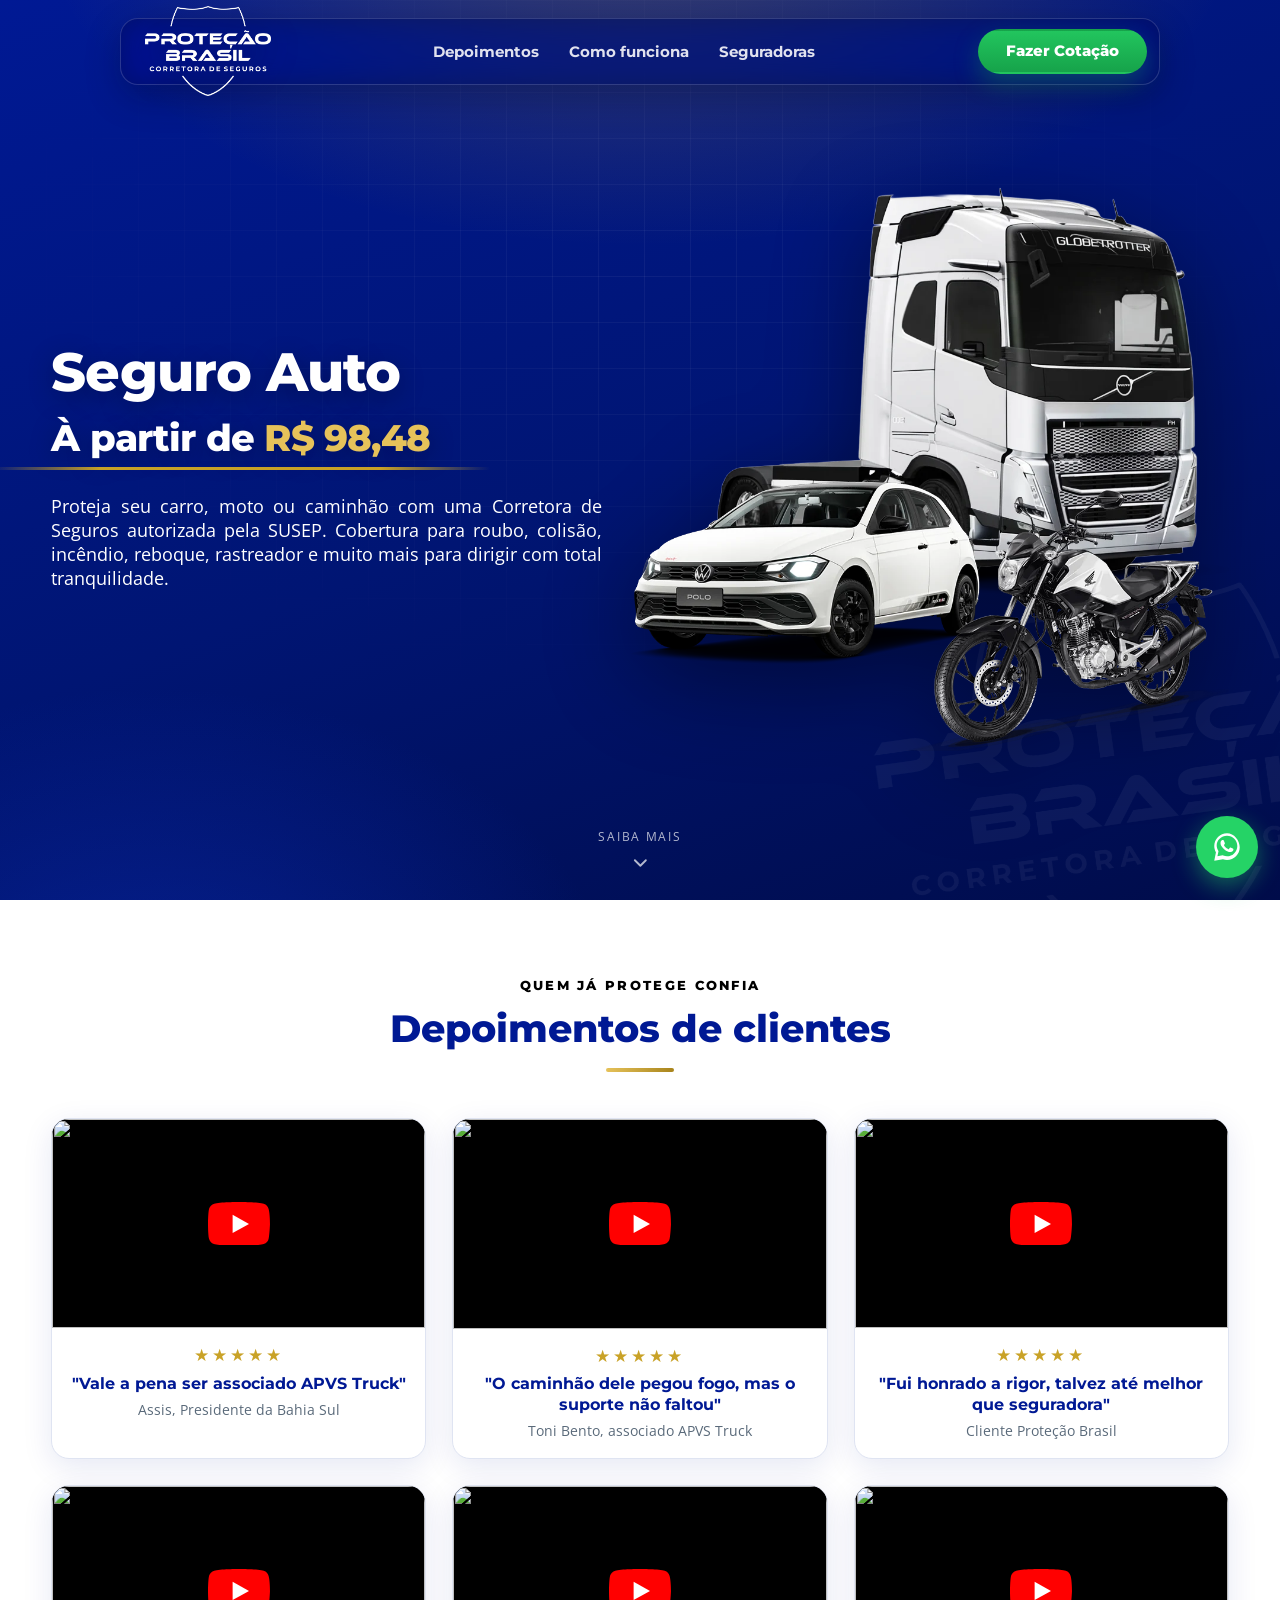
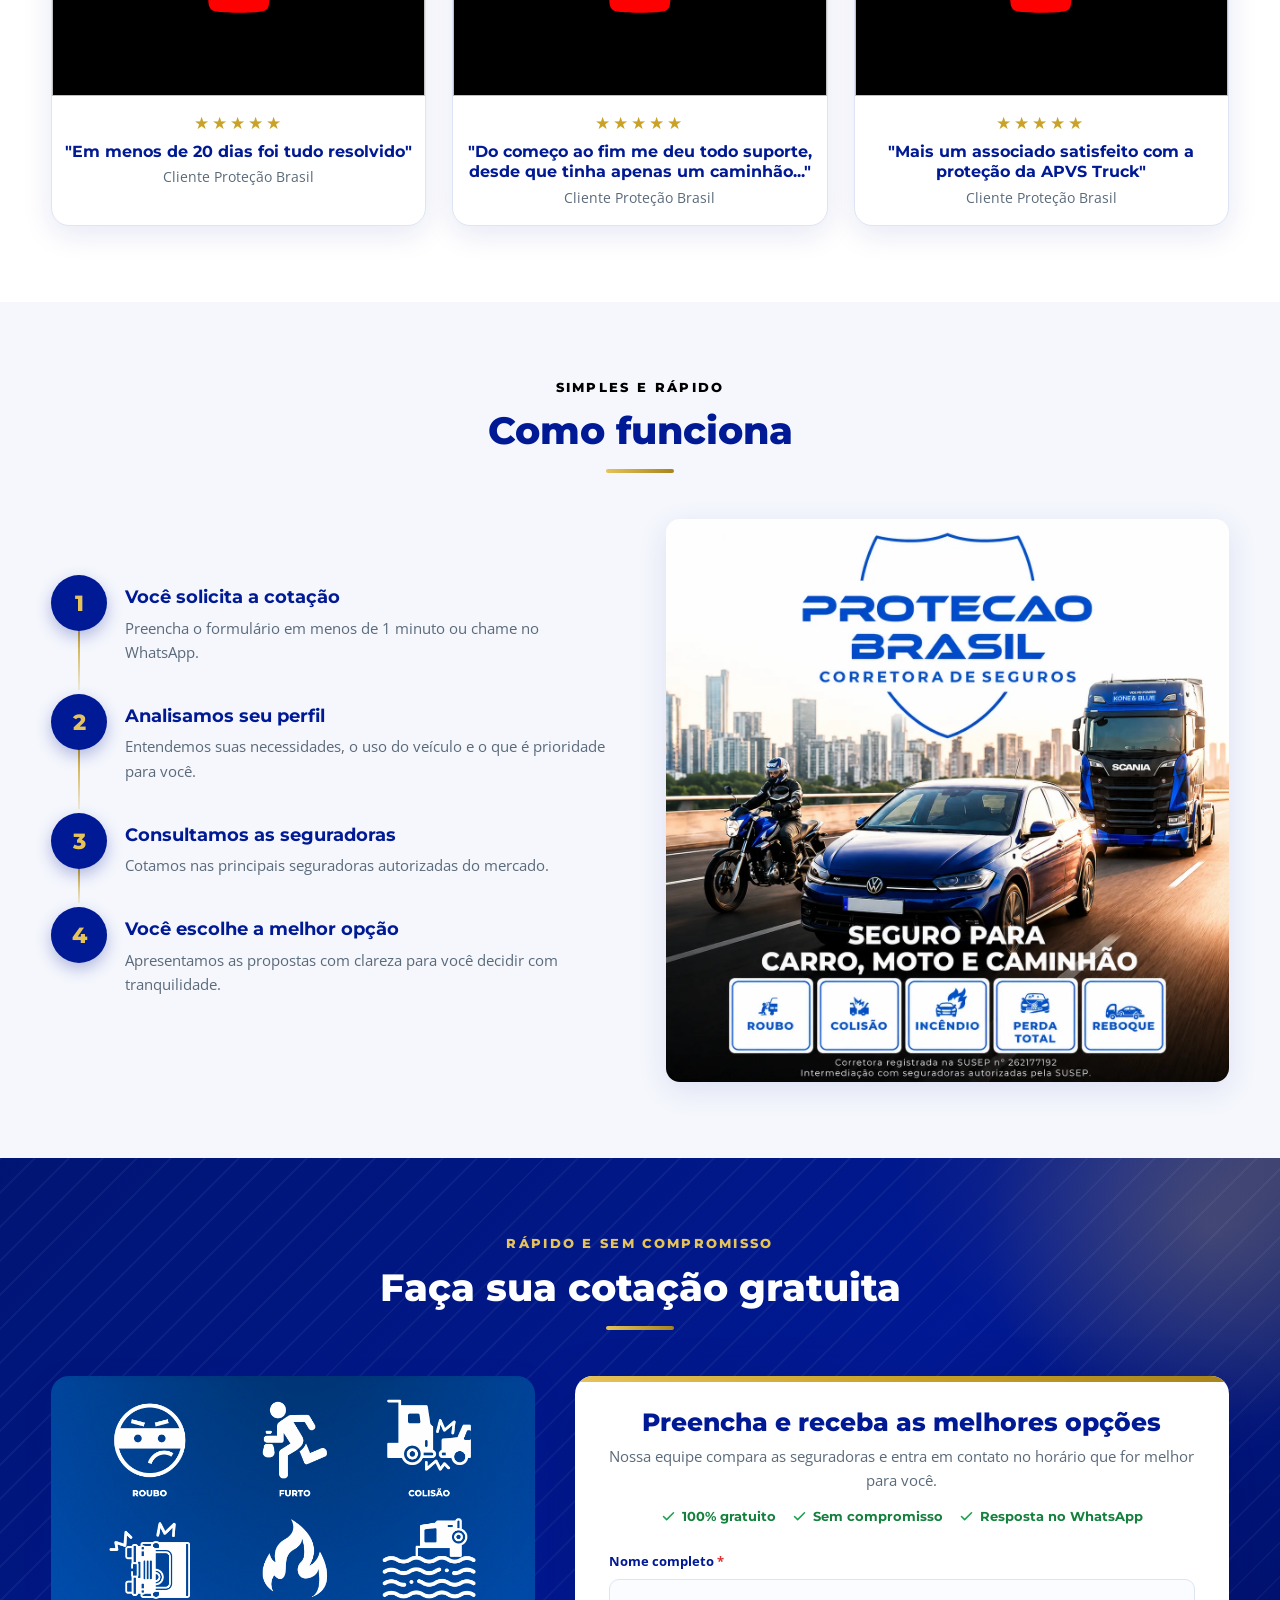
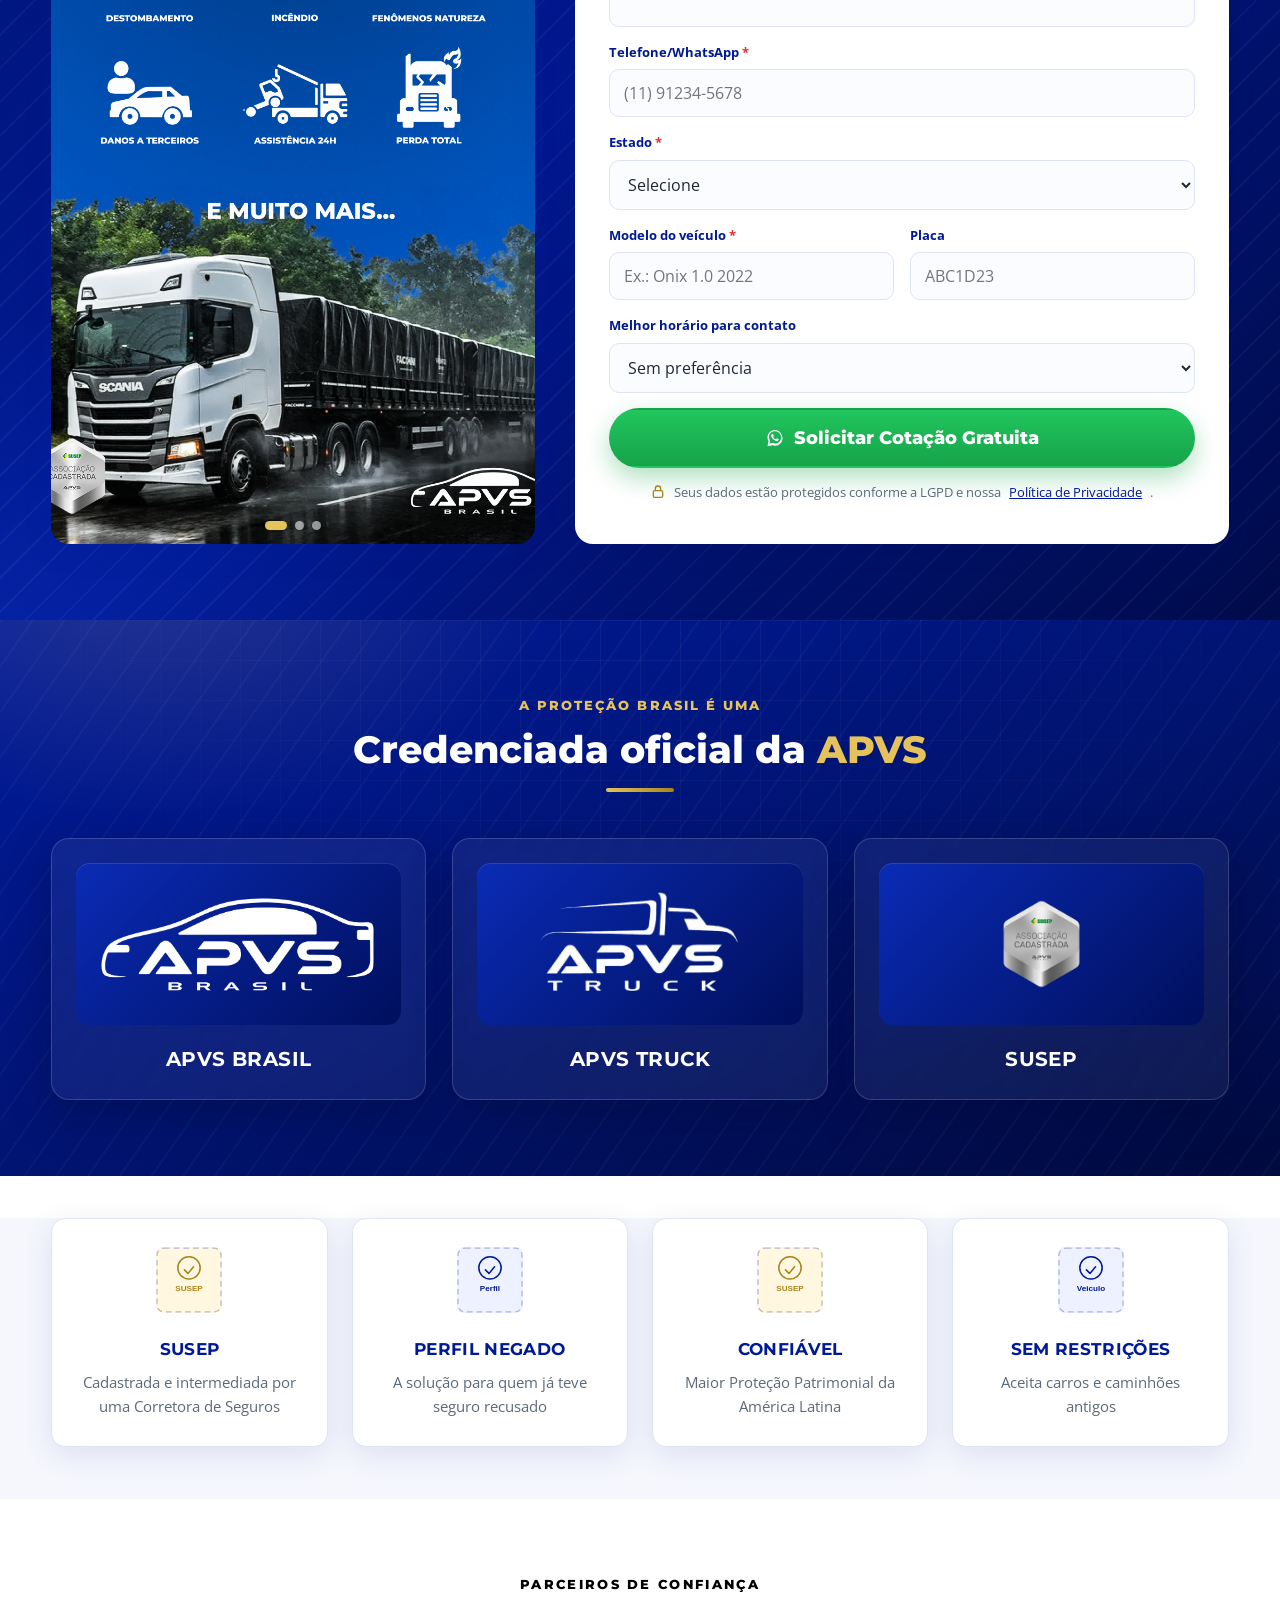
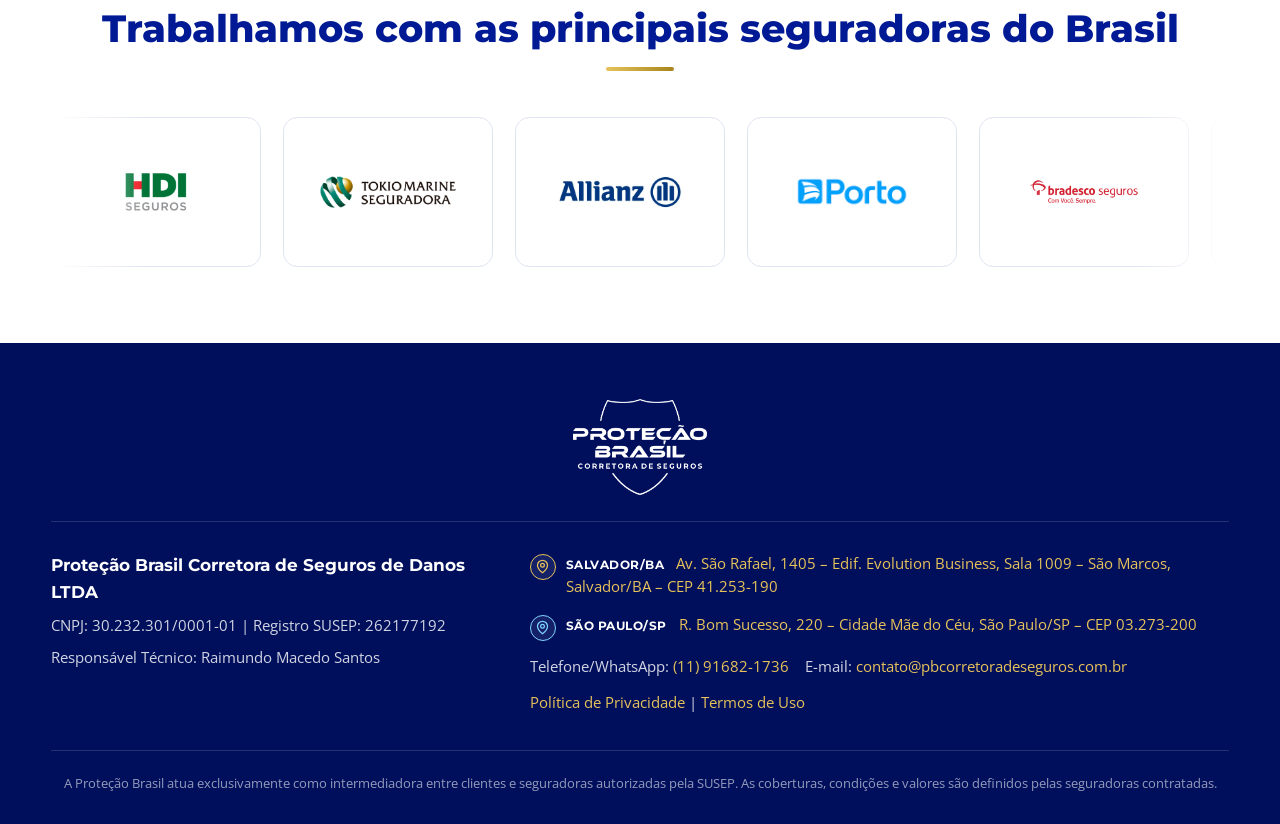
==== index.html @ 1bdd870b "first commit" ====
<!DOCTYPE html>
<html lang="pt-BR">
<head>
  <meta charset="UTF-8">
  <meta name="viewport" content="width=device-width, initial-scale=1.0">
  <title>Proteção Brasil Corretora de Seguros</title>
  <meta name="description" content="Cotação gratuita de seguro para carro, moto e caminhão. Corretora regulamentada pela SUSEP, comparamos as melhores seguradoras para você. Atendimento humanizado via WhatsApp.">
  <meta property="og:title" content="Proteção Brasil Corretora de Seguros | Seguro Auto, Moto e Caminhão">
  <meta property="og:description" content="Cotação gratuita de seguro para carro, moto e caminhão. Corretora regulamentada pela SUSEP, comparamos as melhores seguradoras para você.">
  <meta property="og:type" content="website">
  <meta property="og:locale" content="pt_BR">
  <link rel="preconnect" href="https://fonts.googleapis.com">
  <link rel="preconnect" href="https://fonts.gstatic.com" crossorigin>
  <link href="https://fonts.googleapis.com/css2?family=Montserrat:wght@600;700;800&family=Open+Sans:wght@400;600;700&display=swap" rel="stylesheet">
  <link rel="stylesheet" href="css/style.css">
  <link rel="icon" href="data:image/svg+xml,%3Csvg xmlns='http://www.w3.org/2000/svg' viewBox='0 0 100 100'%3E%3Cpath d='M50 5 90 20v30c0 25-17 40-40 45C27 90 10 75 10 50V20z' fill='%23001994'/%3E%3Cpath d='M50 14 82 26v24c0 20-14 32-32 37-18-5-32-17-32-37V26z' fill='%23c9a227'/%3E%3Cpath d='M35 50l10 10 20-22' stroke='%23fff' stroke-width='8' fill='none' stroke-linecap='round' stroke-linejoin='round'/%3E%3C/svg%3E">
  <script type="application/ld+json">
  {
    "@context": "https://schema.org",
    "@type": "InsuranceAgency",
    "name": "Proteção Brasil Corretora de Seguros",
    "legalName": "Proteção Brasil Corretora de Seguros de Danos LTDA",
    "taxID": "30.232.301/0001-01",
    "telephone": "+55-11-91682-1736",
    "email": "contato@pbcorretoradeseguros.com.br",
    "address": {
      "@type": "PostalAddress",
      "streetAddress": "Av. São Rafael, 1405 – Edif. Evolution Business, Sala 1009 – São Marcos",
      "addressLocality": "Salvador",
      "addressRegion": "BA",
      "postalCode": "41253-190",
      "addressCountry": "BR"
    }
  }
  </script>
</head>
<body>

  <!-- ============ HEADER FLUTUANTE (pill) ============ -->
  <header class="site-nav">
    <nav class="nav-pill" aria-label="Navegação principal">
      <a href="#inicio" class="nav-logo" aria-label="Proteção Brasil — página inicial">
        <img src="img/logo-branco.png" alt="Logo Proteção Brasil">
      </a>
      <ul class="nav-links">
        <li><a href="#depoimentos">Depoimentos</a></li>
        <li><a href="#como-funciona">Como funciona</a></li>
        <li><a href="#parceiras">Seguradoras</a></li>
      </ul>
      <a href="#cotacao" class="btn btn-verde nav-cta btn-pulse">Fazer Cotação</a>
    </nav>
  </header>

  <!-- ============ SEÇÃO 1 — HERO (main único) ============ -->
  <section class="hero" id="inicio">
    <div class="hero-inner">
       <div class="hero-logo">
        <img src="img/main.webp" alt="Caminhão, carro e moto protegidos pela Proteção Brasil" width="1024" height="1024" fetchpriority="high">
      </div>
      <div class="hero-copy">
        <h1>Seguro Auto<br>
<span class="preco-linha">À partir de <span class="destaque">R$ 98,48</span></span></h1>

  <p class="hero-lead">
Proteja seu carro, moto ou caminhão com uma Corretora de Seguros autorizada pela SUSEP. Cobertura para roubo, colisão, incêndio, reboque, rastreador e muito mais para dirigir com total tranquilidade.
</p>

     
      </div>

     
    </div>

    <a href="#depoimentos" class="hero-scroll" aria-label="Ver mais">
      Saiba mais
      <svg viewBox="0 0 24 24" aria-hidden="true"><path d="M6 9l6 6 6-6" fill="none" stroke="currentColor" stroke-width="2" stroke-linecap="round" stroke-linejoin="round"/></svg>
    </a>
  </section>

  <!-- ============ SEÇÃO 2 — TIPOS DE SEGURO ============ -->
     <!-- 
  <section class="section" id="seguros">
    <div class="container">
      <span class="section-eyebrow">Nossas soluções</span>
      <h2 class="section-title">Seguros sob medida para o seu veículo</h2>
      <div class="cards-grid">

        <article class="card">
          <div class="card-icon" aria-hidden="true">
            <svg viewBox="0 0 64 64"><path d="M10 38l4-12c1-3 3-4 6-4h24c3 0 5 1 6 4l4 12" fill="none" stroke="currentColor" stroke-width="3" stroke-linecap="round" stroke-linejoin="round"/><rect x="6" y="38" width="52" height="12" rx="4" fill="none" stroke="currentColor" stroke-width="3"/><circle cx="17" cy="50" r="5" fill="none" stroke="currentColor" stroke-width="3"/><circle cx="47" cy="50" r="5" fill="none" stroke="currentColor" stroke-width="3"/><path d="M14 44h4M46 44h4" stroke="currentColor" stroke-width="3" stroke-linecap="round"/></svg>
          </div>
          <h3>Seguro de Carro</h3>
          <p>Proteja seu carro contra colisão, roubo, furto, incêndio e fenômenos da natureza. Trabalhamos com as principais seguradoras do país para encontrar a cobertura ideal para o seu perfil e o seu bolso.</p>
          <ul class="check-list">
            <li>Cobertura contra roubo, furto e colisão</li>
            <li>Assistência 24h com guincho, chaveiro e troca de pneus</li>
            <li>Carro reserva e proteção de vidros (opcionais)</li>
            <li>Cobertura para danos a terceiros</li>
          </ul>
          <a href="#cotacao" class="btn btn-outline">Cotar Seguro de Carro</a>
        </article>

        <article class="card">
          <div class="card-icon" aria-hidden="true">
            <svg viewBox="0 0 64 64"><circle cx="14" cy="46" r="8" fill="none" stroke="currentColor" stroke-width="3"/><circle cx="50" cy="46" r="8" fill="none" stroke="currentColor" stroke-width="3"/><path d="M14 46l8-16h14l6 10M36 30l-4-8h-6M42 22h6l2 6M36 30h10l4 16" fill="none" stroke="currentColor" stroke-width="3" stroke-linecap="round" stroke-linejoin="round"/></svg>
          </div>
          <h3>Seguro de Moto</h3>
          <p>Sua moto é seu meio de transporte, lazer ou trabalho — e merece proteção completa. Encontramos condições especiais mesmo para perfis que costumam ter dificuldade de contratação.</p>
          <ul class="check-list">
            <li>Proteção contra roubo e furto</li>
            <li>Assistência 24h em todo o Brasil</li>
            <li>Cobertura para acidentes e danos a terceiros</li>
            <li>Opções para motos de trabalho e de passeio</li>
          </ul>
          <a href="#cotacao" class="btn btn-outline">Cotar Seguro de Moto</a>
        </article>

        <article class="card">
          <div class="card-icon" aria-hidden="true">
            <svg viewBox="0 0 64 64"><rect x="4" y="20" width="32" height="24" rx="2" fill="none" stroke="currentColor" stroke-width="3"/><path d="M36 28h12l8 8v8H36z" fill="none" stroke="currentColor" stroke-width="3" stroke-linejoin="round"/><circle cx="16" cy="48" r="5" fill="none" stroke="currentColor" stroke-width="3"/><circle cx="46" cy="48" r="5" fill="none" stroke="currentColor" stroke-width="3"/></svg>
          </div>
          <h3>Seguro de Caminhão</h3>
          <p>Para autônomos, agregados e frotas. Seu caminhão é sua fonte de renda — cada dia parado é prejuízo. Buscamos coberturas que protegem o veículo, a carga e o seu negócio.</p>
          <ul class="check-list">
            <li>Cobertura para cavalo mecânico, carreta e implementos</li>
            <li>Proteção contra roubo, colisão e incêndio</li>
            <li>Assistência 24h especializada em veículos pesados</li>
            <li>Opções de RCF-V (danos a terceiros) e cobertura de carga</li>
          </ul>
          <a href="#cotacao" class="btn btn-outline">Cotar Seguro de Caminhão</a>
        </article>

      </div>
    </div>
  </section>
-->
     
  <!-- ============ DEPOIMENTOS (VÍDEOS) — prova social ============ -->
  <section class="section" id="depoimentos">
    <div class="container">
      <span class="section-eyebrow">Quem já protege confia</span>
      <h2 class="section-title">Depoimentos de clientes</h2>
      <div class="depo-grid">
        <figure class="depo-card">
          <div class="depo-media">
            <button type="button" class="yt-facade" data-yt-id="YrBJzxjUGP8" aria-label="Assistir depoimento de Assis, Presidente da Bahia Sul">
              <img src="https://i.ytimg.com/vi/YrBJzxjUGP8/hqdefault.jpg" alt="" loading="lazy">
              <span class="yt-play" aria-hidden="true"><svg viewBox="0 0 68 48"><path d="M66.5 7.7c-.8-2.9-2.5-5-5.4-5.8C56 0 34 0 34 0S12 0 6.9 1.9c-2.9.8-5 3-5.8 5.8C0 12.8 0 24 0 24s0 11.2 1.1 16.3c.8 2.9 2.5 5 5.4 5.8C11.6 48 34 48 34 48s22 0 27.1-1.9c2.9-.8 5-3 5.4-5.8C67.6 35.2 68 24 68 24s0-11.2-1.5-16.3z" fill="#ff0000"/><path d="M45 24 27 14v20z" fill="#fff"/></svg></span>
            </button>
          </div>
          <figcaption class="depo-caption"><div class="stars" aria-label="5 estrelas">★★★★★</div><strong>"Vale a pena ser associado APVS Truck"</strong><span>Assis, Presidente da Bahia Sul</span></figcaption>
        </figure>
        <figure class="depo-card">
          <div class="depo-media">
            <button type="button" class="yt-facade" data-yt-id="eCvdGExugsg" aria-label="Assistir depoimento de Toni Bento">
              <img src="https://i.ytimg.com/vi/eCvdGExugsg/hqdefault.jpg" alt="" loading="lazy">
              <span class="yt-play" aria-hidden="true"><svg viewBox="0 0 68 48"><path d="M66.5 7.7c-.8-2.9-2.5-5-5.4-5.8C56 0 34 0 34 0S12 0 6.9 1.9c-2.9.8-5 3-5.8 5.8C0 12.8 0 24 0 24s0 11.2 1.1 16.3c.8 2.9 2.5 5 5.4 5.8C11.6 48 34 48 34 48s22 0 27.1-1.9c2.9-.8 5-3 5.4-5.8C67.6 35.2 68 24 68 24s0-11.2-1.5-16.3z" fill="#ff0000"/><path d="M45 24 27 14v20z" fill="#fff"/></svg></span>
            </button>
          </div>
          <figcaption class="depo-caption"><div class="stars" aria-label="5 estrelas">★★★★★</div><strong>"O caminhão dele pegou fogo, mas o suporte não faltou"</strong><span>Toni Bento, associado APVS Truck</span></figcaption>
        </figure>
        <figure class="depo-card">
          <div class="depo-media">
            <button type="button" class="yt-facade" data-yt-id="SrtXA3mn7zQ" aria-label="Assistir depoimento de cliente APVS Truck">
              <img src="https://i.ytimg.com/vi/SrtXA3mn7zQ/hqdefault.jpg" alt="" loading="lazy">
              <span class="yt-play" aria-hidden="true"><svg viewBox="0 0 68 48"><path d="M66.5 7.7c-.8-2.9-2.5-5-5.4-5.8C56 0 34 0 34 0S12 0 6.9 1.9c-2.9.8-5 3-5.8 5.8C0 12.8 0 24 0 24s0 11.2 1.1 16.3c.8 2.9 2.5 5 5.4 5.8C11.6 48 34 48 34 48s22 0 27.1-1.9c2.9-.8 5-3 5.4-5.8C67.6 35.2 68 24 68 24s0-11.2-1.5-16.3z" fill="#ff0000"/><path d="M45 24 27 14v20z" fill="#fff"/></svg></span>
            </button>
          </div>
          <figcaption class="depo-caption"><div class="stars" aria-label="5 estrelas">★★★★★</div><strong>"Fui honrado a rigor, talvez até melhor que seguradora"</strong><span>Cliente Proteção Brasil</span></figcaption>
        </figure>
        <figure class="depo-card">
          <div class="depo-media">
            <button type="button" class="yt-facade" data-yt-id="I7KhOYG2gq8" aria-label="Assistir depoimento de cliente APVS Truck">
              <img src="https://i.ytimg.com/vi/I7KhOYG2gq8/hqdefault.jpg" alt="" loading="lazy">
              <span class="yt-play" aria-hidden="true"><svg viewBox="0 0 68 48"><path d="M66.5 7.7c-.8-2.9-2.5-5-5.4-5.8C56 0 34 0 34 0S12 0 6.9 1.9c-2.9.8-5 3-5.8 5.8C0 12.8 0 24 0 24s0 11.2 1.1 16.3c.8 2.9 2.5 5 5.4 5.8C11.6 48 34 48 34 48s22 0 27.1-1.9c2.9-.8 5-3 5.4-5.8C67.6 35.2 68 24 68 24s0-11.2-1.5-16.3z" fill="#ff0000"/><path d="M45 24 27 14v20z" fill="#fff"/></svg></span>
            </button>
          </div>
          <figcaption class="depo-caption"><div class="stars" aria-label="5 estrelas">★★★★★</div><strong>"Em menos de 20 dias foi tudo resolvido"</strong><span>Cliente Proteção Brasil</span></figcaption>
        </figure>
        <figure class="depo-card">
          <div class="depo-media">
            <button type="button" class="yt-facade" data-yt-id="cgFbOiUSev4" aria-label="Assistir depoimento de cliente APVS Truck">
              <img src="https://i.ytimg.com/vi/cgFbOiUSev4/hqdefault.jpg" alt="" loading="lazy">
              <span class="yt-play" aria-hidden="true"><svg viewBox="0 0 68 48"><path d="M66.5 7.7c-.8-2.9-2.5-5-5.4-5.8C56 0 34 0 34 0S12 0 6.9 1.9c-2.9.8-5 3-5.8 5.8C0 12.8 0 24 0 24s0 11.2 1.1 16.3c.8 2.9 2.5 5 5.4 5.8C11.6 48 34 48 34 48s22 0 27.1-1.9c2.9-.8 5-3 5.4-5.8C67.6 35.2 68 24 68 24s0-11.2-1.5-16.3z" fill="#ff0000"/><path d="M45 24 27 14v20z" fill="#fff"/></svg></span>
            </button>
          </div>
          <figcaption class="depo-caption"><div class="stars" aria-label="5 estrelas">★★★★★</div><strong>"Do começo ao fim me deu todo suporte, desde que tinha apenas um caminhão..."</strong><span>Cliente Proteção Brasil</span></figcaption>
        </figure>
        <figure class="depo-card">
          <div class="depo-media">
            <button type="button" class="yt-facade" data-yt-id="qOvSCbn4D6g" aria-label="Assistir depoimento de cliente APVS Truck">
              <img src="https://i.ytimg.com/vi/qOvSCbn4D6g/hqdefault.jpg" alt="" loading="lazy">
              <span class="yt-play" aria-hidden="true"><svg viewBox="0 0 68 48"><path d="M66.5 7.7c-.8-2.9-2.5-5-5.4-5.8C56 0 34 0 34 0S12 0 6.9 1.9c-2.9.8-5 3-5.8 5.8C0 12.8 0 24 0 24s0 11.2 1.1 16.3c.8 2.9 2.5 5 5.4 5.8C11.6 48 34 48 34 48s22 0 27.1-1.9c2.9-.8 5-3 5.4-5.8C67.6 35.2 68 24 68 24s0-11.2-1.5-16.3z" fill="#ff0000"/><path d="M45 24 27 14v20z" fill="#fff"/></svg></span>
            </button>
          </div>
          <figcaption class="depo-caption"><div class="stars" aria-label="5 estrelas">★★★★★</div><strong>"Mais um associado satisfeito com a proteção da APVS Truck"</strong><span>Cliente Proteção Brasil</span></figcaption>
        </figure>
      </div>
    </div>
  </section>

  <!-- ============ SEÇÃO 3 — COMO FUNCIONA (2 colunas) ============ -->
  <section class="section section-alt" id="como-funciona">
    <div class="container">
      <span class="section-eyebrow">Simples e rápido</span>
      <h2 class="section-title">Como funciona</h2>
      <div class="como-grid">

        <ol class="como-steps">
          <li class="como-step">
            <span class="num" aria-hidden="true">1</span>
            <div>
              <h3>Você solicita a cotação</h3>
              <p>Preencha o formulário em menos de 1 minuto ou chame no WhatsApp.</p>
            </div>
          </li>
          <li class="como-step">
            <span class="num" aria-hidden="true">2</span>
            <div>
              <h3>Analisamos seu perfil</h3>
              <p>Entendemos suas necessidades, o uso do veículo e o que é prioridade para você.</p>
            </div>
          </li>
          <li class="como-step">
            <span class="num" aria-hidden="true">3</span>
            <div>
              <h3>Consultamos as seguradoras</h3>
              <p>Cotamos nas principais seguradoras autorizadas do mercado.</p>
            </div>
          </li>
          <li class="como-step">
            <span class="num" aria-hidden="true">4</span>
            <div>
              <h3>Você escolhe a melhor opção</h3>
              <p>Apresentamos as propostas com clareza para você decidir com tranquilidade.</p>
            </div>
          </li>
        </ol>

        <!-- Placeholder de imagem — substitua o arquivo img/como-funciona.svg (ou troque o src por sua foto .jpg/.png) -->
        <div class="como-media">
          <img src="img/como-funciona.webp" alt="Ilustração do processo de cotação de seguro da Proteção Brasil" loading="lazy" decoding="async">
        </div>

      </div>
    </div>
  </section>

  <!-- ============ SEÇÃO 4 — COTAÇÃO (imagem + selo + formulário) ============ -->
  <section class="section cotacao-section" id="cotacao">
    <div class="container">
      <span class="section-eyebrow">Rápido e sem compromisso</span>
      <h2 class="section-title">Faça sua cotação gratuita</h2>

      <div class="cotacao-grid">

        <aside class="cotacao-aside">
          <!-- Carrossel automático — troque os arquivos img/cotacao-1.svg, cotacao-2.svg, cotacao-3.svg (pode usar .jpg/.png). Adicione ou remova <img class="c-slide"> conforme suas imagens. -->
          <div class="cotacao-carousel" data-carousel>
            <img src="img/anuncio-protecao-pesada.png" class="c-slide is-active" alt="Atendimento especializado da Proteção Brasil" loading="lazy" decoding="async">
            <img src="img/cotacao-1.webp" class="c-slide" alt="Cliente da Proteção Brasil protegendo seu veículo" loading="lazy" decoding="async">
            <img src="img/cotacao-2.webp" class="c-slide" alt="Atendimento especializado da Proteção Brasil" loading="lazy" decoding="async">
            <div class="c-dots" aria-hidden="true"></div>
          </div>
         
        </aside>

        <div class="form-card">
          <div class="form-card-head">
            <h2>Preencha e receba as melhores opções</h2>
            <p>Nossa equipe compara as seguradoras e entra em contato no horário que for melhor para você.</p>
            <ul class="form-trust">
              <li>
                <svg viewBox="0 0 24 24" aria-hidden="true"><path d="M20 6 9 17l-5-5" fill="none" stroke="currentColor" stroke-width="2.4" stroke-linecap="round" stroke-linejoin="round"/></svg>
                100% gratuito
              </li>
              <li>
                <svg viewBox="0 0 24 24" aria-hidden="true"><path d="M20 6 9 17l-5-5" fill="none" stroke="currentColor" stroke-width="2.4" stroke-linecap="round" stroke-linejoin="round"/></svg>
                Sem compromisso
              </li>
              <li>
                <svg viewBox="0 0 24 24" aria-hidden="true"><path d="M20 6 9 17l-5-5" fill="none" stroke="currentColor" stroke-width="2.4" stroke-linecap="round" stroke-linejoin="round"/></svg>
                Resposta no WhatsApp
              </li>
            </ul>
          </div>
          <form id="form-cotacao" novalidate>
            <div class="form-group">
              <label for="nome">Nome completo <span aria-hidden="true">*</span></label>
              <input type="text" id="nome" name="nome" autocomplete="name" required>
            </div>
            <div class="form-group">
              <label for="telefone">Telefone/WhatsApp <span aria-hidden="true">*</span></label>
              <input type="tel" id="telefone" name="telefone" inputmode="tel" placeholder="(11) 91234-5678" autocomplete="tel" required>
            </div>
            <div class="form-group">
                <label for="estado">Estado <span aria-hidden="true">*</span></label>
                <select id="estado" name="estado" required>
                  <option value="" selected disabled>Selecione</option>
                  <option value="AC">Acre (AC)</option>
                  <option value="AL">Alagoas (AL)</option>
                  <option value="AP">Amapá (AP)</option>
                  <option value="AM">Amazonas (AM)</option>
                  <option value="BA">Bahia (BA)</option>
                  <option value="CE">Ceará (CE)</option>
                  <option value="DF">Distrito Federal (DF)</option>
                  <option value="ES">Espírito Santo (ES)</option>
                  <option value="GO">Goiás (GO)</option>
                  <option value="MA">Maranhão (MA)</option>
                  <option value="MT">Mato Grosso (MT)</option>
                  <option value="MS">Mato Grosso do Sul (MS)</option>
                  <option value="MG">Minas Gerais (MG)</option>
                  <option value="PA">Pará (PA)</option>
                  <option value="PB">Paraíba (PB)</option>
                  <option value="PR">Paraná (PR)</option>
                  <option value="PE">Pernambuco (PE)</option>
                  <option value="PI">Piauí (PI)</option>
                  <option value="RJ">Rio de Janeiro (RJ)</option>
                  <option value="RN">Rio Grande do Norte (RN)</option>
                  <option value="RS">Rio Grande do Sul (RS)</option>
                  <option value="RO">Rondônia (RO)</option>
                  <option value="RR">Roraima (RR)</option>
                  <option value="SC">Santa Catarina (SC)</option>
                  <option value="SP">São Paulo (SP)</option>
                  <option value="SE">Sergipe (SE)</option>
                  <option value="TO">Tocantins (TO)</option>
                </select>
            </div>
            <div class="form-row">
              <div class="form-group">
                <label for="modelo">Modelo do veículo <span aria-hidden="true">*</span></label>
                <input type="text" id="modelo" name="modelo" placeholder="Ex.: Onix 1.0 2022" required>
              </div>
              <div class="form-group">
                <label for="placa">Placa</label>
                <input type="text" id="placa" name="placa" placeholder="ABC1D23" maxlength="7" autocapitalize="characters">
              </div>
            </div>
            <div class="form-group">
              <label for="horario">Melhor horário para contato</label>
              <select id="horario" name="horario">
                <option value="" selected>Sem preferência</option>
                <option value="Manhã">Manhã</option>
                <option value="Tarde">Tarde</option>
                <option value="Noite">Noite</option>
              </select>
            </div>
            <button type="submit" class="btn btn-verde btn-lg btn-block">
              <svg viewBox="0 0 32 32" aria-hidden="true"><path fill="currentColor" d="M16 3C9.4 3 4 8.4 4 15c0 2.1.6 4.2 1.6 6L4 29l8.2-1.5c1.2.5 2.5.8 3.8.8 6.6 0 12-5.4 12-12S22.6 3 16 3zm0 21.8c-1.2 0-2.4-.3-3.5-.8l-.6-.3-4.9.9 1-4.7-.3-.6c-.9-1.5-1.4-3.2-1.4-5C6.3 9.6 10.6 5.3 16 5.3S25.7 9.6 25.7 15 21.4 24.8 16 24.8zm5.4-7.3c-.3-.2-1.7-.9-2-1s-.5-.2-.7.2-.8 1-.9 1.2-.3.2-.6.1c-.3-.2-1.2-.5-2.4-1.5-.9-.8-1.5-1.8-1.6-2.1s0-.5.1-.6l.4-.5c.2-.2.2-.3.3-.5s0-.4 0-.5c0-.2-.7-1.7-1-2.3-.2-.6-.5-.5-.7-.5h-.6c-.2 0-.5.1-.8.4s-1 1-1 2.5 1.1 2.9 1.2 3.1c.2.2 2.1 3.2 5.1 4.5.7.3 1.3.5 1.7.6.7.2 1.4.2 1.9.1.6-.1 1.7-.7 2-1.4s.3-1.3.2-1.4c-.1-.1-.3-.2-.6-.4z"/></svg>
              Solicitar Cotação Gratuita
            </button>
            <p class="form-lgpd">
              <svg viewBox="0 0 24 24" aria-hidden="true"><rect x="5" y="10" width="14" height="10" rx="2" fill="none" stroke="currentColor" stroke-width="2"/><path d="M8 10V7a4 4 0 0 1 8 0v3" fill="none" stroke="currentColor" stroke-width="2"/></svg>
              Seus dados estão protegidos conforme a LGPD e nossa <a href="politica-de-privacidade.html">Política de Privacidade</a>.
            </p>
            <p class="form-feedback" id="form-feedback" role="status" aria-live="polite"></p>
          </form>
        </div>

      </div>
    </div>
  </section>

    <section class="section apvs-section" id="apvs">
    <div class="container title-center">
      <span class="eyebrow">A Proteção Brasil é uma</span>
      <h2 class="section-title">Credenciada oficial da <span class="dourado">APVS</span></h2>
    </div>
    <div class="container">
      <div class="apvs-grid">
        <div class="apvs-card">
          <div class="apvs-selo"><img src="img/logo-apvs.png" alt="Selo APVS Brasil" loading="lazy"></div>
          <h3>APVS BRASIL</h3>
        </div>
        <div class="apvs-card">
          <div class="apvs-selo"><img src="img/apvs-truck-removebg-preview.png" alt="Selo APVS Truck" loading="lazy"></div>
          <h3>APVS TRUCK</h3>
        </div>
        <div class="apvs-card">
          <div class="apvs-selo"><img src="img/selo-susep.png" alt="Selo SUSEP – Associação cadastrada APVS Brasil" loading="lazy"></div>
          <h3>SUSEP</h3>
        </div>
      </div>
    </div>
  </section>


    <section class="section section-alt diferenciais-section" id="diferenciais">

    <div class="container">
      <div class="diferenciais-grid">
        <div class="dif-card">
          <img src="img/icones/diamante.svg" alt="Ícone SUSEP" loading="lazy">
          <h3>SUSEP</h3>
          <p>Cadastrada e intermediada por uma Corretora de Seguros</p>
        </div>
        <div class="dif-card">
          <img src="img/icones/negado.svg" alt="Ícone perfil negado" loading="lazy">
          <h3>Perfil Negado</h3>
          <p>A solução para quem já teve seguro recusado</p>
        </div>
        <div class="dif-card">
          <img src="img/icones/diamante.svg" alt="Ícone confiável" loading="lazy">
          <h3>Confiável</h3>
          <p>Maior Proteção Patrimonial da América Latina</p>
        </div>
        <div class="dif-card">
          <img src="img/icones/carro.svg" alt="Ícone sem restrições" loading="lazy">
          <h3>Sem Restrições</h3>
          <p>Aceita carros e caminhões antigos</p>
        </div>
      </div>
    </div>
  </section>

  <!-- ============ SEÇÃO 5 — SEGURADORAS PARCEIRAS ============ -->
  <section class="section" id="parceiras">
    <div class="container">
      <span class="section-eyebrow">Parceiros de confiança</span>
      <h2 class="section-title">Trabalhamos com as principais seguradoras do Brasil</h2>
      <div class="partners-marquee">
        <ul class="partners-track">
          <li class="partner"><img src="img/seg-hdi.png" alt="Logo da HDI Seguros" loading="lazy"></li>
          <li class="partner"><img src="img/seg-tokio.png" alt="Logo da Tokio Marine Seguradora" loading="lazy"></li>
          <li class="partner"><img src="img/seg-allianz.webp" alt="Logo da Allianz Seguros" loading="lazy"></li>
          <li class="partner"><img src="img/seg-porto.png" alt="Logo da Porto Seguro" loading="lazy"></li>
          <li class="partner"><img src="img/seg-bradesco.png" alt="Logo da Bradesco Seguros" loading="lazy"></li>
          <li class="partner" aria-hidden="true"><img src="img/seg-hdi.png" alt="" loading="lazy"></li>
          <li class="partner" aria-hidden="true"><img src="img/seg-tokio.png" alt="" loading="lazy"></li>
          <li class="partner" aria-hidden="true"><img src="img/seg-allianz.webp" alt="" loading="lazy"></li>
          <li class="partner" aria-hidden="true"><img src="img/seg-porto.png" alt="" loading="lazy"></li>
          <li class="partner" aria-hidden="true"><img src="img/seg-bradesco.png" alt="" loading="lazy"></li>
        </ul>
      </div>
    </div>
  </section>

  <!-- ============ RODAPÉ ============ -->
  <footer class="footer">
    <div class="container">
      <div class="footer-top">
        <img src="img/logo-branco.png" alt="Logo da Proteção Brasil Corretora de Seguros">
      </div>
      <div class="footer-grid">
        <div class="footer-col">
          <p class="footer-brand">Proteção Brasil Corretora de Seguros de Danos LTDA</p>
          <p>CNPJ: 30.232.301/0001-01 | Registro SUSEP: 262177192</p>
          <p>Responsável Técnico: Raimundo Macedo Santos</p>
        </div>
        <div class="footer-col">
          <div class="footer-address-list">
            <div class="footer-address-item">
              <span class="footer-address-icon" aria-hidden="true">
                <svg viewBox="0 0 24 24" fill="none" stroke="currentColor" stroke-width="2" stroke-linecap="round" stroke-linejoin="round"><path d="M20 10c0 6-8 12-8 12s-8-6-8-12a8 8 0 0 1 16 0z"/><circle cx="12" cy="10" r="3"/></svg>
              </span>
              <p>
                <strong class="footer-address-city">Salvador/BA</strong>
                <a href="https://www.google.com/maps/search/?api=1&query=Av.+São+Rafael,+1405+Edif.+Evolution+Business+Sala+1009+São+Marcos+Salvador+BA+41253-190" target="_blank" rel="noopener">Av. São Rafael, 1405 – Edif. Evolution Business, Sala 1009 – São Marcos, Salvador/BA – CEP 41.253-190</a>
              </p>
            </div>
            <div class="footer-address-item">
              <span class="footer-address-icon footer-address-icon--sp" aria-hidden="true">
                <svg viewBox="0 0 24 24" fill="none" stroke="currentColor" stroke-width="2" stroke-linecap="round" stroke-linejoin="round"><path d="M20 10c0 6-8 12-8 12s-8-6-8-12a8 8 0 0 1 16 0z"/><circle cx="12" cy="10" r="3"/></svg>
              </span>
              <p>
                <strong class="footer-address-city">São Paulo/SP</strong>
                <a href="https://www.google.com/maps/search/?api=1&query=R.+Bom+Sucesso,+220+Cidade+Mãe+do+Céu+São+Paulo+SP+03273-200" target="_blank" rel="noopener">R. Bom Sucesso, 220 – Cidade Mãe do Céu, São Paulo/SP – CEP 03.273-200</a>
              </p>
            </div>
          </div>
          <p class="footer-contato">
            <span>Telefone/WhatsApp: <a href="https://wa.me/5511916821736?text=Olá! Gostaria de fazer uma cotação de seguro.">(11) 91682-1736</a></span>
            <span>E-mail: <a href="mailto:contato@pbcorretoradeseguros.com.br">contato@pbcorretoradeseguros.com.br</a></span>
          </p>
          <p class="footer-links">
            <a href="politica-de-privacidade.html">Política de Privacidade</a> | <a href="termos-de-uso.html">Termos de Uso</a>
          </p>
        </div>
      </div>
      <p class="footer-legal">A Proteção Brasil atua exclusivamente como intermediadora entre clientes e seguradoras autorizadas pela SUSEP. As coberturas, condições e valores são definidos pelas seguradoras contratadas.</p>
    </div>
  </footer>

  <!-- ============ BOTÃO FLUTUANTE WHATSAPP ============ -->
  <a class="whatsapp-float"
     href="https://wa.me/5511916821736?text=Olá! Gostaria de fazer uma cotação de seguro."
     target="_blank" rel="noopener"
     aria-label="Falar com a Proteção Brasil pelo WhatsApp">
    <svg viewBox="0 0 32 32" aria-hidden="true"><path fill="currentColor" d="M16 3C9.4 3 4 8.4 4 15c0 2.1.6 4.2 1.6 6L4 29l8.2-1.5c1.2.5 2.5.8 3.8.8 6.6 0 12-5.4 12-12S22.6 3 16 3zm0 21.8c-1.2 0-2.4-.3-3.5-.8l-.6-.3-4.9.9 1-4.7-.3-.6c-.9-1.5-1.4-3.2-1.4-5C6.3 9.6 10.6 5.3 16 5.3S25.7 9.6 25.7 15 21.4 24.8 16 24.8zm5.4-7.3c-.3-.2-1.7-.9-2-1s-.5-.2-.7.2-.8 1-.9 1.2-.3.2-.6.1c-.3-.2-1.2-.5-2.4-1.5-.9-.8-1.5-1.8-1.6-2.1s0-.5.1-.6l.4-.5c.2-.2.2-.3.3-.5s0-.4 0-.5c0-.2-.7-1.7-1-2.3-.2-.6-.5-.5-.7-.5h-.6c-.2 0-.5.1-.8.4s-1 1-1 2.5 1.1 2.9 1.2 3.1c.2.2 2.1 3.2 5.1 4.5.7.3 1.3.5 1.7.6.7.2 1.4.2 1.9.1.6-.1 1.7-.7 2-1.4s.3-1.3.2-1.4c-.1-.1-.3-.2-.6-.4z"/></svg>
    <span class="sr-only">WhatsApp</span>
  </a>

  <script src="js/script.js" defer></script>
</body>
</html>
---- css/style.css ----
/* ============================================================
   Proteção Brasil Corretora de Seguros — estilo principal
   Paleta: Azul institucional #001994 + Dourado
   ============================================================ */

:root {
  --azul: #001994;
  --azul-escuro: #000f5c;
  --azul-2: #0a2bb5;
  --azul-claro: #eef1ff;
  --dourado: #c9a227;
  --dourado-claro: #e6c25a;
  --dourado-escuro: #a8841c;
  --verde: #16a34a;
  --verde-claro: #22c55e;
  --verde-escuro: #15803d;
  --whatsapp: #25d366;
  --texto: #1f2733;
  --texto-suave: #5a6a7a;
  --branco: #ffffff;
  --cinza-fundo: #f5f7fd;
  --borda: #dfe4f2;
  --sombra: 0 8px 30px rgba(0, 25, 148, 0.10);
  --sombra-forte: 0 24px 60px rgba(0, 15, 92, 0.28);
  --raio: 14px;
  --fonte-titulo: 'Montserrat', 'Segoe UI', Arial, sans-serif;
  --fonte-texto: 'Open Sans', 'Segoe UI', Arial, sans-serif;
  --topbar-h: 72px;
}

* { margin: 0; padding: 0; box-sizing: border-box; }

html { scroll-behavior: smooth; scroll-padding-top: 96px; }

body {
  font-family: var(--fonte-texto);
  color: var(--texto);
  line-height: 1.6;
  background: var(--branco);
  -webkit-font-smoothing: antialiased;
}

img, svg { max-width: 100%; }

.sr-only {
  position: absolute;
  width: 1px; height: 1px;
  padding: 0; margin: -1px;
  overflow: hidden;
  clip: rect(0 0 0 0);
  white-space: nowrap;
  border: 0;
}

.container { width: min(1180px, 92%); margin: 0 auto; }

/* ---------- Títulos e seções ---------- */

.section { padding: 76px 0; }
.section-alt { background: var(--cinza-fundo); }

.section-eyebrow {
  display: block;
  text-align: center;
  font-family: var(--fonte-titulo);
  font-weight: 800;
  font-size: .8rem;
  letter-spacing: .18em;
  text-transform: uppercase;
  color: #000;
  margin-bottom: 10px;
}

.section-title {
  font-family: var(--fonte-titulo);
  font-size: clamp(1.7rem, 3.4vw, 2.35rem);
  font-weight: 800;
  color: var(--azul);
  text-align: center;
  line-height: 1.2;
}

.section-title::after {
  content: "";
  display: block;
  width: 68px; height: 4px;
  background: linear-gradient(90deg, var(--dourado-claro), var(--dourado-escuro));
  border-radius: 2px;
  margin: 16px auto 0;
}

.section > .container > .section-title { margin-bottom: 46px; }

/* ---------- Botões ---------- */

.btn {
  display: inline-flex;
  align-items: center;
  justify-content: center;
  gap: 9px;
  font-family: var(--fonte-titulo);
  font-weight: 800;
  text-decoration: none;
  text-align: center;
  border-radius: 999px;
  cursor: pointer;
  transition: transform .15s ease, box-shadow .15s ease, background .15s ease, filter .15s ease;
  border: 2px solid transparent;
  line-height: 1.1;
}

.btn-verde {
  background: linear-gradient(180deg, var(--verde-claro), var(--verde));
  color: var(--branco);
  padding: 15px 34px;
  box-shadow: 0 10px 24px rgba(22, 163, 74, 0.34);
}
.btn-verde:hover { filter: brightness(1.06); transform: translateY(-2px); box-shadow: 0 14px 30px rgba(22, 163, 74, 0.45); }

/* CTA que cresce e diminui para chamar atenção */
@keyframes btn-pulsa {
  0%, 100% { transform: scale(1); }
  50% { transform: scale(1.07); }
}
.btn-pulse { animation: btn-pulsa 1.4s ease-in-out infinite; }
.btn-pulse:hover { animation-play-state: paused; }

.btn-lg { font-size: 1.12rem; padding: 18px 40px; }
.btn-block { display: flex; width: 100%; }

.btn-outline { color: var(--azul); border-color: var(--azul); padding: 11px 22px; font-size: .92rem; background: transparent; }
.btn-outline:hover { background: var(--azul); color: var(--branco); }

.btn svg { width: 20px; height: 20px; }

/* ---------- HEADER FLUTUANTE (pill) ---------- */

.site-nav {
  position: fixed;
  top: 18px; left: 0; right: 0;
  z-index: 900;
  display: flex;
  justify-content: center;
  pointer-events: none;
}

.nav-pill {
  pointer-events: auto;
  display: flex;
  align-items: center;
  gap: 28px;
  width: min(1040px, 92%);
  padding: 10px 12px 10px 24px;
  border-radius: 18px;
  background: rgba(0, 12, 74, 0.55);
  border: 1px solid rgba(255, 255, 255, 0.16);
  backdrop-filter: saturate(180%) blur(14px);
  -webkit-backdrop-filter: saturate(180%) blur(14px);
  box-shadow: 0 12px 34px rgba(0, 8, 46, 0.32);
  transition: background .25s ease, box-shadow .25s ease;
}
.site-nav.scrolled .nav-pill { background: rgba(0, 10, 60, 0.92); box-shadow: 0 14px 40px rgba(0, 8, 46, 0.5); }

.nav-logo { display: flex; align-items: center; }
/* logo maior que a pill: "bordas saindo" para fora do menu */
.nav-logo img {
  height: 90px;
  width: auto;
  display: block;
  margin: -28px 0;
  filter: drop-shadow(0 6px 16px rgba(0, 8, 46, 0.45));
}

.nav-links {
  list-style: none;
  display: flex;
  align-items: center;
  gap: 30px;
  margin: auto;
}
.nav-links a {
  color: rgba(255, 255, 255, 0.88);
  text-decoration: none;
  font-family: var(--fonte-titulo);
  font-weight: 700;
  font-size: .95rem;
  transition: color .15s ease;
}
.nav-links a:hover { color: var(--dourado-claro); }

.nav-cta { padding: 12px 26px; font-size: .95rem; }

/* ---------- HERO (main único, full-width) ---------- */

.hero {
  position: relative;
  min-height: 100vh;
  display: flex;
  align-items: center;
  text-align: center;
  color: var(--branco);
  padding: 128px 0 96px;
  overflow: hidden;
  background:
    radial-gradient(1000px 560px at 50% -10%, rgba(201, 162, 39, 0.30), transparent 60%),
    radial-gradient(760px 560px at 12% 115%, rgba(10, 43, 181, 0.6), transparent 62%),
    linear-gradient(160deg, #001994 0%, #001573 52%, #000c4a 100%);
}

/* textura de grade + brasão de fundo */
.hero::before {
  content: "";
  position: absolute; inset: 0;
  background-image: linear-gradient(rgba(255,255,255,.05) 1px, transparent 1px), linear-gradient(90deg, rgba(255,255,255,.05) 1px, transparent 1px);
  background-size: 46px 46px;
  -webkit-mask-image: radial-gradient(900px 600px at 50% 30%, #000, transparent 72%);
  mask-image: radial-gradient(900px 600px at 50% 30%, #000, transparent 72%);
  pointer-events: none;
}
.hero::after {
  content: "";
  position: absolute;
  right: -120px; bottom: -140px;
  width: 520px; height: 520px;
  background: url("../img/logo-branco.png") center/contain no-repeat;
  opacity: 0.05;
  transform: rotate(-8deg);
  pointer-events: none;
}

.hero-inner {
  position: relative; z-index: 1;
  width: min(1200px, 92%);
  margin: 0 auto;
  display: grid;
  grid-template-columns: 1fr 1.1fr;
  align-items: center;
  gap: 20px;
  text-align: left;
}
.hero-copy { min-width: 0; order: 1; }

/* Imagem dos veículos integrada ao texto (desktop) — texto sempre à esquerda, imagem à direita */
.hero-logo { margin: 0; display: flex; justify-content: center; order: 2; }
.hero-logo img {
  width: 100%;
  height: auto;
  max-width: 760px;
  max-height: 84vh;
  filter: drop-shadow(0 24px 46px rgba(0,0,0,0.42));
}

.hero h1 {
  font-family: var(--fonte-titulo);
  font-weight: 800;
  font-size: clamp(2.4rem, 5vw, 3.4rem);
  line-height: 1.1;
  letter-spacing: -0.015em;
  margin-bottom: 20px;
  text-shadow: 0 6px 26px rgba(0,0,0,0.28);
}
.hero h1 .destaque { color: var(--dourado-claro); }

.hero-lead { font-size: large; line-height: normal; text-align: justify; }

/* Linha fina sob "À partir de R$ 98,48": mais larga que o texto e esvaindo nas pontas. */
.hero h1 .preco-linha {
  position: relative;
  display: inline-block;
  white-space: nowrap;
  font-size: 0.68em;
  padding-bottom: 16px;
}
.hero h1 .preco-linha::after {
  content: "";
  position: absolute;
  left: -16%; right: -16%; bottom: 4px;
  height: 3px;
  border-radius: 3px;
  background: linear-gradient(90deg,
    transparent 0%,
    var(--dourado) 22%,
    var(--dourado) 78%,
    transparent 100%);
}

.hero-scroll {
  position: absolute;
  left: 50%; bottom: 26px;
  transform: translateX(-50%);
  z-index: 1;
  color: rgba(255,255,255,0.7);
  display: flex;
  flex-direction: column;
  align-items: center;
  gap: 6px;
  font-size: .72rem;
  letter-spacing: .15em;
  text-transform: uppercase;
  text-decoration: none;
  animation: flutua 2s ease-in-out infinite;
}
.hero-scroll svg { width: 22px; height: 22px; }

@keyframes flutua { 0%,100% { transform: translate(-50%, 0); } 50% { transform: translate(-50%, 7px); } }

/* ---------- Seção de cotação (abaixo do hero) ---------- */

.cotacao-section {
  position: relative;
  overflow: hidden;
  background:
    radial-gradient(620px 420px at 100% 0%, rgba(201, 162, 39, 0.22), transparent 62%),
    radial-gradient(720px 520px at 0% 100%, rgba(10, 43, 181, 0.5), transparent 60%),
    linear-gradient(135deg, #001573 0%, #001994 48%, #000c4a 100%);
}
/* textura diagonal sutil — diferente da grade do hero */
.cotacao-section::before {
  content: "";
  position: absolute; inset: 0;
  background-image: repeating-linear-gradient(135deg, rgba(255,255,255,0.045) 0 2px, transparent 2px 24px);
  pointer-events: none;
}
/* brilho dourado decorativo */
.cotacao-section::after {
  content: "";
  position: absolute;
  right: -160px; top: -160px;
  width: 460px; height: 460px;
  border-radius: 50%;
  background: radial-gradient(circle, rgba(230, 194, 90, 0.18), transparent 70%);
  pointer-events: none;
}
.cotacao-section > .container { position: relative; z-index: 1; }
.cotacao-section .section-eyebrow { color: var(--dourado-claro); }
.cotacao-section .section-title { color: var(--branco); }

.cotacao-grid {
  display: grid;
  grid-template-columns: 0.85fr 1.15fr;
  gap: 40px;
  align-items: stretch;
}

.cotacao-aside { display: flex; flex-direction: column; gap: 20px; }

.cotacao-carousel {
  position: relative;
  flex: 1;
  border-radius: 18px;
  overflow: hidden;
  box-shadow: var(--sombra);
  min-height: 320px;
}
.cotacao-carousel .c-slide {
  position: absolute;
  inset: 0;
  width: 100%;
  height: 100%;
  object-fit: cover;
  opacity: 0;
  transition: opacity .8s ease;
}
.cotacao-carousel .c-slide.is-active { opacity: 1; }

.c-dots {
  position: absolute;
  left: 0; right: 0; bottom: 14px;
  display: flex;
  justify-content: center;
  gap: 8px;
  z-index: 2;
}
.c-dots button {
  width: 9px; height: 9px;
  padding: 0;
  border: none;
  border-radius: 50%;
  background: rgba(255, 255, 255, 0.55);
  box-shadow: 0 1px 3px rgba(0,0,0,0.3);
  cursor: pointer;
  transition: background .2s ease, width .2s ease;
}
.c-dots button.is-active { background: var(--dourado-claro); width: 22px; border-radius: 6px; }

.form-card {
  position: relative;
  background: var(--branco);
  color: var(--texto);
  border-radius: 18px;
  box-shadow: var(--sombra-forte);
  overflow: hidden;
}
.form-card::before {
  content: "";
  display: block;
  height: 6px;
  background: linear-gradient(90deg, var(--dourado-claro), var(--dourado), var(--dourado-escuro));
}
.form-card-head { padding: 26px 34px 6px; text-align: center; }
.form-card-head h2 { font-family: var(--fonte-titulo); font-size: 1.55rem; font-weight: 800; color: var(--azul); line-height: 1.2; }
.form-card-head p { font-size: .95rem; color: var(--texto-suave); margin-top: 6px; }

.form-trust {
  list-style: none;
  display: flex;
  flex-wrap: wrap;
  justify-content: center;
  gap: 8px 16px;
  margin-top: 14px;
}
.form-trust li {
  display: inline-flex;
  align-items: center;
  gap: 6px;
  font-family: var(--fonte-titulo);
  font-weight: 700;
  font-size: .82rem;
  color: var(--verde-escuro);
}
.form-trust svg { width: 15px; height: 15px; flex-shrink: 0; color: var(--verde); }

#form-cotacao { padding: 18px 34px 30px; }

.form-row { display: grid; grid-template-columns: 1fr 1fr; gap: 16px; }
.form-group { margin-bottom: 15px; }
.form-group label { display: block; font-weight: 700; font-size: .84rem; color: var(--azul); margin-bottom: 6px; }
.form-group label span { color: #d33; }

.form-group input,
.form-group select {
  width: 100%;
  padding: 12px 14px;
  border: 1.5px solid var(--borda);
  border-radius: 10px;
  font-family: var(--fonte-texto);
  font-size: .98rem;
  color: var(--texto);
  background: #fbfcff;
  transition: border-color .15s ease, box-shadow .15s ease, background .15s ease;
}
.form-group input:focus,
.form-group select:focus {
  outline: none;
  border-color: var(--dourado);
  background: var(--branco);
  box-shadow: 0 0 0 3px rgba(201, 162, 39, 0.18);
}
.form-group input.invalid,
.form-group select.invalid { border-color: #d33; box-shadow: 0 0 0 3px rgba(221, 51, 51, 0.12); }

#form-cotacao .btn-block { margin-top: 6px; }

.form-lgpd {
  display: flex; align-items: center; justify-content: center; gap: 8px;
  margin-top: 14px; font-size: .8rem; color: var(--texto-suave); text-align: center;
}
.form-lgpd svg { width: 16px; height: 16px; flex-shrink: 0; color: var(--dourado-escuro); }
.form-lgpd a { color: var(--azul); }

.form-feedback { text-align: center; margin-top: 12px; font-weight: 700; font-size: .92rem; }
.form-feedback.error { color: #d33; }
.form-feedback.success { color: var(--dourado-escuro); }

/* ---------- Cards de seguros ---------- */

.cards-grid { display: grid; grid-template-columns: repeat(3, 1fr); gap: 28px; }

.card {
  background: var(--branco);
  border: 1px solid var(--borda);
  border-radius: var(--raio);
  padding: 34px 28px;
  box-shadow: var(--sombra);
  display: flex;
  flex-direction: column;
  transition: transform .2s ease, box-shadow .2s ease, border-color .2s ease;
}
.card:hover { transform: translateY(-6px); box-shadow: 0 18px 40px rgba(0, 25, 148, 0.16); border-color: var(--dourado-claro); }

.card-icon {
  width: 74px; height: 74px;
  border-radius: 18px;
  background: var(--azul);
  color: var(--dourado-claro);
  display: flex; align-items: center; justify-content: center;
  margin-bottom: 20px;
}
.card-icon svg { width: 44px; height: 44px; }

.card h3 { font-family: var(--fonte-titulo); font-size: 1.3rem; color: var(--azul); margin-bottom: 12px; }
.card > p { color: var(--texto-suave); font-size: .95rem; margin-bottom: 18px; }

.check-list { list-style: none; margin-bottom: 26px; flex-grow: 1; }
.check-list li { position: relative; padding-left: 28px; margin-bottom: 10px; font-size: .92rem; }
.check-list li::before {
  content: "";
  position: absolute; left: 0; top: 3px;
  width: 18px; height: 18px;
  background: var(--dourado);
  border-radius: 50%;
  -webkit-mask: url("data:image/svg+xml,%3Csvg xmlns='http://www.w3.org/2000/svg' viewBox='0 0 24 24'%3E%3Cpath d='M12 2a10 10 0 1 0 0 20 10 10 0 0 0 0-20zm-1.2 14.4-4-4 1.7-1.7 2.3 2.3 4.8-4.8 1.7 1.7z'/%3E%3C/svg%3E") center/contain no-repeat;
  mask: url("data:image/svg+xml,%3Csvg xmlns='http://www.w3.org/2000/svg' viewBox='0 0 24 24'%3E%3Cpath d='M12 2a10 10 0 1 0 0 20 10 10 0 0 0 0-20zm-1.2 14.4-4-4 1.7-1.7 2.3 2.3 4.8-4.8 1.7 1.7z'/%3E%3C/svg%3E") center/contain no-repeat;
}
.card .btn-outline { align-self: stretch; }

/* ---------- Como funciona (2 colunas) ---------- */

.como-grid { display: grid; grid-template-columns: 1fr 1fr; gap: 52px; align-items: center; }
.como-steps { list-style: none; }
.como-step { position: relative; display: grid; grid-template-columns: 56px 1fr; gap: 18px; padding-bottom: 30px; }
.como-step:not(:last-child)::before {
  content: ""; position: absolute; left: 27px; top: 56px; bottom: 4px; width: 2px;
  background: linear-gradient(var(--dourado), rgba(201,162,39,0.15));
}
.como-step .num {
  width: 56px; height: 56px; border-radius: 50%;
  background: var(--azul); color: var(--dourado-claro);
  font-family: var(--fonte-titulo); font-weight: 800; font-size: 1.35rem;
  display: flex; align-items: center; justify-content: center;
  box-shadow: 0 6px 16px rgba(0, 25, 148, 0.28); z-index: 1;
}
.como-step h3 { font-family: var(--fonte-titulo); font-size: 1.1rem; color: var(--azul); margin: 8px 0 4px; }
.como-step p { font-size: .95rem; color: var(--texto-suave); }

.como-media { border-radius: var(--raio); overflow: hidden; box-shadow: var(--sombra); }
.como-media img { display: block; width: 100%; height: auto; }

/* ---------- Depoimentos (grade de vídeos 16:9) ---------- */

.depo-grid { display: grid; grid-template-columns: repeat(3, 1fr); gap: 26px; }
.depo-card {
  background: var(--branco); border: 1px solid var(--borda); border-radius: 18px;
  overflow: hidden; box-shadow: var(--sombra); display: flex; flex-direction: column;
  transition: transform .2s ease, box-shadow .2s ease;
}
.depo-card:hover { transform: translateY(-6px); box-shadow: 0 22px 46px rgba(0,25,148,.2); }
.depo-media { position: relative; background: #000; aspect-ratio: 16 / 9; }
.depo-media video { display: block; width: 100%; aspect-ratio: 16 / 9; object-fit: cover; background: #000; }
.yt-facade {
  position: absolute; inset: 0; display: block; width: 100%; height: 100%;
  border: 0; padding: 0; margin: 0; cursor: pointer; background: #000;
}
.yt-facade img { display: block; width: 100%; height: 100%; object-fit: cover; }
.yt-facade .yt-play {
  position: absolute; inset: 0; display: flex; align-items: center; justify-content: center;
}
.yt-facade .yt-play svg { width: 62px; height: auto; filter: drop-shadow(0 6px 16px rgba(0,0,0,.5)); transition: transform .2s ease; }
.yt-facade:hover .yt-play svg { transform: scale(1.08); }
.depo-media iframe { position: absolute; inset: 0; width: 100%; height: 100%; border: 0; aspect-ratio: 16 / 9; }
.depo-caption { text-align: center; padding: 14px 12px 16px; }
.depo-caption .stars { color: var(--dourado); font-size: 1.05rem; letter-spacing: 3px; }
.depo-caption strong { display: block; font-family: var(--fonte-titulo); color: var(--azul); font-size: 1rem; margin-top: 5px; line-height: 1.3; }
.depo-caption span { display: block; color: var(--texto-suave); font-size: .85rem; margin-top: 4px; }

/* ---------- Seguradoras parceiras ---------- */

.partners-marquee {
  overflow: hidden;
  -webkit-mask-image: linear-gradient(90deg, transparent, #000 8%, #000 92%, transparent);
  mask-image: linear-gradient(90deg, transparent, #000 8%, #000 92%, transparent);
}
.partners-track {
  list-style: none;
  display: flex;
  align-items: stretch;
  gap: 22px;
  width: max-content;
  animation: partners-scroll 26s linear infinite;
}
.partners-marquee:hover .partners-track { animation-play-state: paused; }
.partner {
  flex: 0 0 auto;
  width: clamp(160px, 20vw, 210px);
  background: var(--branco);
  border: 1px solid var(--borda);
  border-radius: var(--raio);
  min-height: 150px;
  display: flex; align-items: center; justify-content: center;
  padding: 26px;
  transition: box-shadow .2s ease, transform .2s ease;
}
.partner:hover { box-shadow: var(--sombra); transform: translateY(-3px); }
.partner img { max-height: 92px; max-width: 100%; object-fit: contain; }

@keyframes partners-scroll {
  from { transform: translateX(0); }
  to { transform: translateX(-50%); }
}

/* ---------- Rodapé ---------- */

.footer { background: var(--azul-escuro); color: rgba(255, 255, 255, 0.82); padding: 56px 0 30px; font-size: .92rem; }
.footer-top { display: flex; align-items: center; justify-content: center; gap: 16px; margin-bottom: 30px; padding-bottom: 26px; border-bottom: 1px solid rgba(255,255,255,0.14); }
.footer-top img { height: 96px; width: auto; }

.footer-grid { display: grid; grid-template-columns: 0.78fr 1.22fr; gap: 32px; margin-bottom: 28px; }
.footer-col p { margin-bottom: 8px; }

.footer-address-list { display: flex; flex-direction: column; gap: 14px; margin-bottom: 14px; }
.footer-address-item { display: flex; align-items: flex-start; gap: 10px; }
.footer-address-item p { margin-bottom: 0; }
.footer-address-icon {
  --pin-color: var(--dourado-claro);
  flex: 0 0 auto; display: flex; align-items: center; justify-content: center;
  width: 26px; height: 26px; margin-top: 2px;
  color: var(--pin-color);
  background: rgba(255, 255, 255, 0.08);
  border: 1px solid var(--pin-color);
  border-radius: 50%;
}
.footer-address-icon--sp { --pin-color: #7fd4ff; }
.footer-address-icon svg { width: 15px; height: 15px; }
.footer-address-city {
  display: inline-block; font-family: var(--fonte-titulo); font-weight: 700;
  font-size: .78rem; letter-spacing: .04em; text-transform: uppercase;
  color: var(--branco); margin-right: 8px;
}

.footer-contato { display: flex; flex-wrap: wrap; align-items: center; gap: 4px 16px; }
.footer-contato span { white-space: nowrap; }
.footer-brand { font-family: var(--fonte-titulo); font-weight: 700; font-size: 1.06rem; color: var(--branco); }
.footer a { color: var(--dourado-claro); text-decoration: none; }
.footer a:hover { text-decoration: underline; }
.footer-links { margin-top: 12px; }
.footer-legal {
  border-top: 1px solid rgba(255, 255, 255, 0.14);
  padding-top: 22px; font-size: .82rem; color: rgba(255, 255, 255, 0.58); text-align: center;
}

/* ============ CREDENCIADA APVS ============ */
/* seção com textura azul */
.apvs-section {
  position: relative; overflow: hidden; color: var(--branco);
  background:
    radial-gradient(680px 420px at 12% -10%, rgba(230,194,90,.16), transparent 60%),
    linear-gradient(158deg, #001b9e 0%, #00136e 55%, #000a3d 100%);
}
.apvs-section::before {
  content: ""; position: absolute; inset: 0; pointer-events: none;
  background-image: linear-gradient(rgba(255,255,255,.05) 1px, transparent 1px), linear-gradient(90deg, rgba(255,255,255,.05) 1px, transparent 1px);
  background-size: 40px 40px;
  -webkit-mask-image: radial-gradient(880px 560px at 50% 0%, #000, transparent 80%);
  mask-image: radial-gradient(880px 560px at 50% 0%, #000, transparent 80%);
}
.apvs-section::after {
  content: ""; position: absolute; inset: 0; pointer-events: none;
  background: repeating-linear-gradient(125deg, rgba(255,255,255,.03) 0 2px, transparent 2px 26px);
}
.apvs-section > .container { position: relative; z-index: 1; }
.apvs-section .title-center { text-align: center; }
.apvs-section .eyebrow {
  display: block; font-family: var(--fonte-titulo); font-weight: 800;
  font-size: .8rem; letter-spacing: .16em; text-transform: uppercase;
  color: var(--dourado-claro); margin-bottom: 10px;
}
.apvs-section .section-title { color: var(--branco); }
.apvs-section .section-title .dourado { color: var(--dourado-claro); }

.apvs-grid { display: grid; grid-template-columns: repeat(3, 1fr); gap: 26px; margin-top: 44px; }
.apvs-card {
  background: rgba(255,255,255,.06); border: 1px solid rgba(255,255,255,.16);
  -webkit-backdrop-filter: blur(6px); backdrop-filter: blur(6px);
  border-radius: 18px; box-shadow: 0 16px 40px rgba(0,8,46,.35); padding: 24px; text-align: center;
  display: flex; flex-direction: column; align-items: center; gap: 18px;
  transition: transform .2s ease, box-shadow .2s ease, border-color .2s ease;
}
.apvs-card:hover { transform: translateY(-5px); border-color: rgba(230,194,90,.5); box-shadow: 0 22px 50px rgba(0,8,46,.5); }
.apvs-selo {
  width: 100%; background: linear-gradient(135deg, var(--azul-2), var(--azul-escuro));
  border-radius: 14px; padding: 26px 22px; display: flex; align-items: center; justify-content: center;
  box-shadow: inset 0 1px 0 rgba(255,255,255,.12);
}
.apvs-selo img { height: 110px; width: auto; object-fit: contain; }
.apvs-card h3 { font-family: var(--fonte-titulo); color: var(--branco); font-size: 1.25rem; letter-spacing: .02em; }

/* ============ DIFERENCIAIS ============ */
.diferenciais-section { padding-top: 0; padding-bottom: 10px; }
.diferenciais-section > .container { margin-top: 42px; }
.diferenciais-grid { display: grid; grid-template-columns: repeat(4, 1fr); gap: 24px; margin-bottom: 42px; }
.dif-card {
  background: var(--branco); border: 1px solid var(--borda); border-radius: var(--raio);
  box-shadow: var(--sombra); padding: 28px 22px; text-align: center;
  transition: transform .2s ease, box-shadow .2s ease, border-color .2s ease;
}
.dif-card:hover { transform: translateY(-6px); box-shadow: 0 18px 40px rgba(0,25,148,.16); border-color: var(--dourado-claro); }
.dif-card img { height: 66px; width: auto; margin: 0 auto 16px; object-fit: contain; }
.dif-card h3 { font-family: var(--fonte-titulo); color: var(--azul); font-size: 1.05rem; text-transform: uppercase; letter-spacing: .02em; margin-bottom: 8px; }
.dif-card p { font-size: .92rem; color: var(--texto-suave); }

/* ---------- Botão flutuante WhatsApp ---------- */

.whatsapp-float {
  position: fixed;
  right: 22px; bottom: 22px;
  z-index: 999;
  width: 62px; height: 62px;
  border-radius: 50%;
  background: var(--whatsapp);
  color: var(--branco);
  display: flex; align-items: center; justify-content: center;
  box-shadow: 0 8px 24px rgba(37, 211, 102, 0.45);
  transition: transform .15s ease;
  animation: pulso-whats 2.4s infinite;
}
.whatsapp-float:hover { transform: scale(1.08); }
.whatsapp-float svg { width: 34px; height: 34px; }

@keyframes pulso-whats {
  0% { box-shadow: 0 0 0 0 rgba(37, 211, 102, 0.5); }
  70% { box-shadow: 0 0 0 16px rgba(37, 211, 102, 0); }
  100% { box-shadow: 0 0 0 0 rgba(37, 211, 102, 0); }
}

@media (prefers-reduced-motion: reduce) {
  html { scroll-behavior: auto; }
  .whatsapp-float, .hero-scroll, .btn-pulse, .partners-track { animation: none; }
  .card, .btn, .partner { transition: none; }
}

/* ---------- Responsivo ---------- */

@media (max-width: 980px) {
  .hero-inner { grid-template-columns: 1fr; text-align: center; gap: 8px; width: min(560px, 92%); }
  .hero-copy { order: 1; padding-top: 6%; }
  .hero-logo { order: 2; margin-bottom: 14px; }
  .hero-logo img { width: clamp(240px, 90vw, 470px); max-width: 100%; max-height: none; margin: 0 auto; }
  .cards-grid { grid-template-columns: 1fr; max-width: 520px; margin: 0 auto; }
  .como-grid { grid-template-columns: 1fr; gap: 34px; }
  .como-media { order: -1; max-width: 520px; margin: 0 auto; }
  .cotacao-grid { grid-template-columns: 1fr; gap: 20px; max-width: 560px; margin: 0 auto; }
  .form-card { order: 1; }         /* formulário primeiro: ação principal no celular */
  .cotacao-aside { order: 2; }     /* selo de confiança logo abaixo */
  .form-group input, .form-group select { font-size: 16px; } /* anti-zoom iOS (tablets tb) */
  .depo-grid { grid-template-columns: repeat(2, 1fr); }
  .apvs-grid { grid-template-columns: 1fr; max-width: 460px; margin: 44px auto 0; }
  .diferenciais-grid { grid-template-columns: 1fr 1fr; }
}

@media (max-width: 760px) {
  .nav-links { display: none; }
  .nav-pill { padding: 8px 8px 8px 18px; justify-content: space-between; }
}

@media (max-width: 640px) {
  .section { padding: 54px 0; }
  .nav-logo img { height: 72px; margin: -20px 0; }
  .hero { min-height: 0; padding: 112px 0 64px; }
  .form-row { grid-template-columns: 1fr; gap: 0; }
  .apvs-grid { grid-template-columns: 1fr; }
  .diferenciais-grid { grid-template-columns: 1fr; }
  .depo-grid { grid-template-columns: 1fr; max-width: 460px; margin: 0 auto; }
  .partner { min-height: 120px; }
  .partner img { max-height: 70px; }
  .footer-grid { grid-template-columns: 1fr; }
  .section > .container > .section-title { margin-bottom: 30px; }
  /* ----- Cotação otimizada para celular ----- */
  #form-cotacao { padding: 14px 18px 26px; }
  .form-card-head { padding: 22px 18px 4px; }
  .form-card-head h2 { font-size: 1.28rem; }
  .form-card-head p { font-size: .9rem; }
  .form-trust { gap: 6px 12px; margin-top: 12px; }
  .form-trust li { font-size: .78rem; }
  .form-group { margin-bottom: 13px; }
  .form-group input,
  .form-group select {
    font-size: 16px;          /* >=16px evita o zoom automático no iOS ao focar */
    padding: 14px 15px;       /* área de toque mais confortável */
    border-radius: 12px;
  }
  #form-cotacao .btn-block { padding-top: 16px; padding-bottom: 16px; }
  .cotacao-carousel { display: none; }
  .whatsapp-float { width: 56px; height: 56px; right: 16px; bottom: 16px; }
}
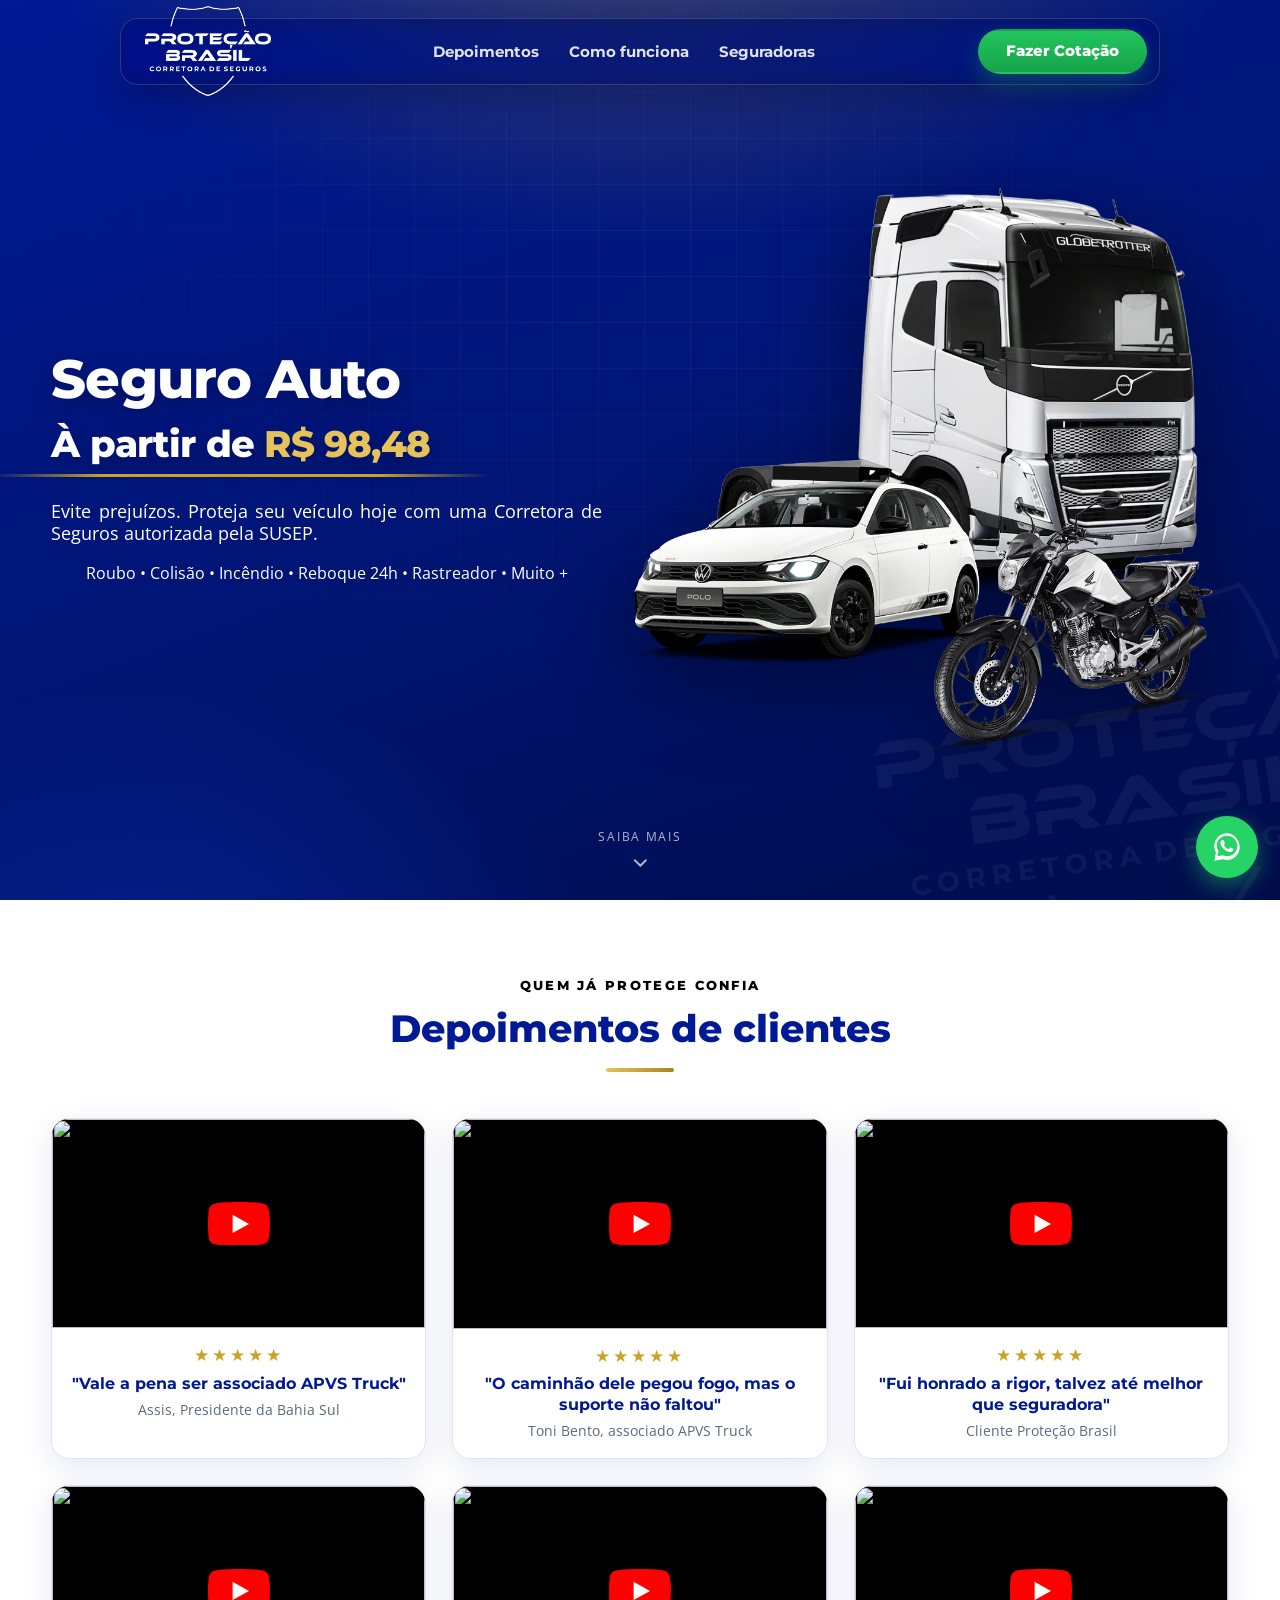
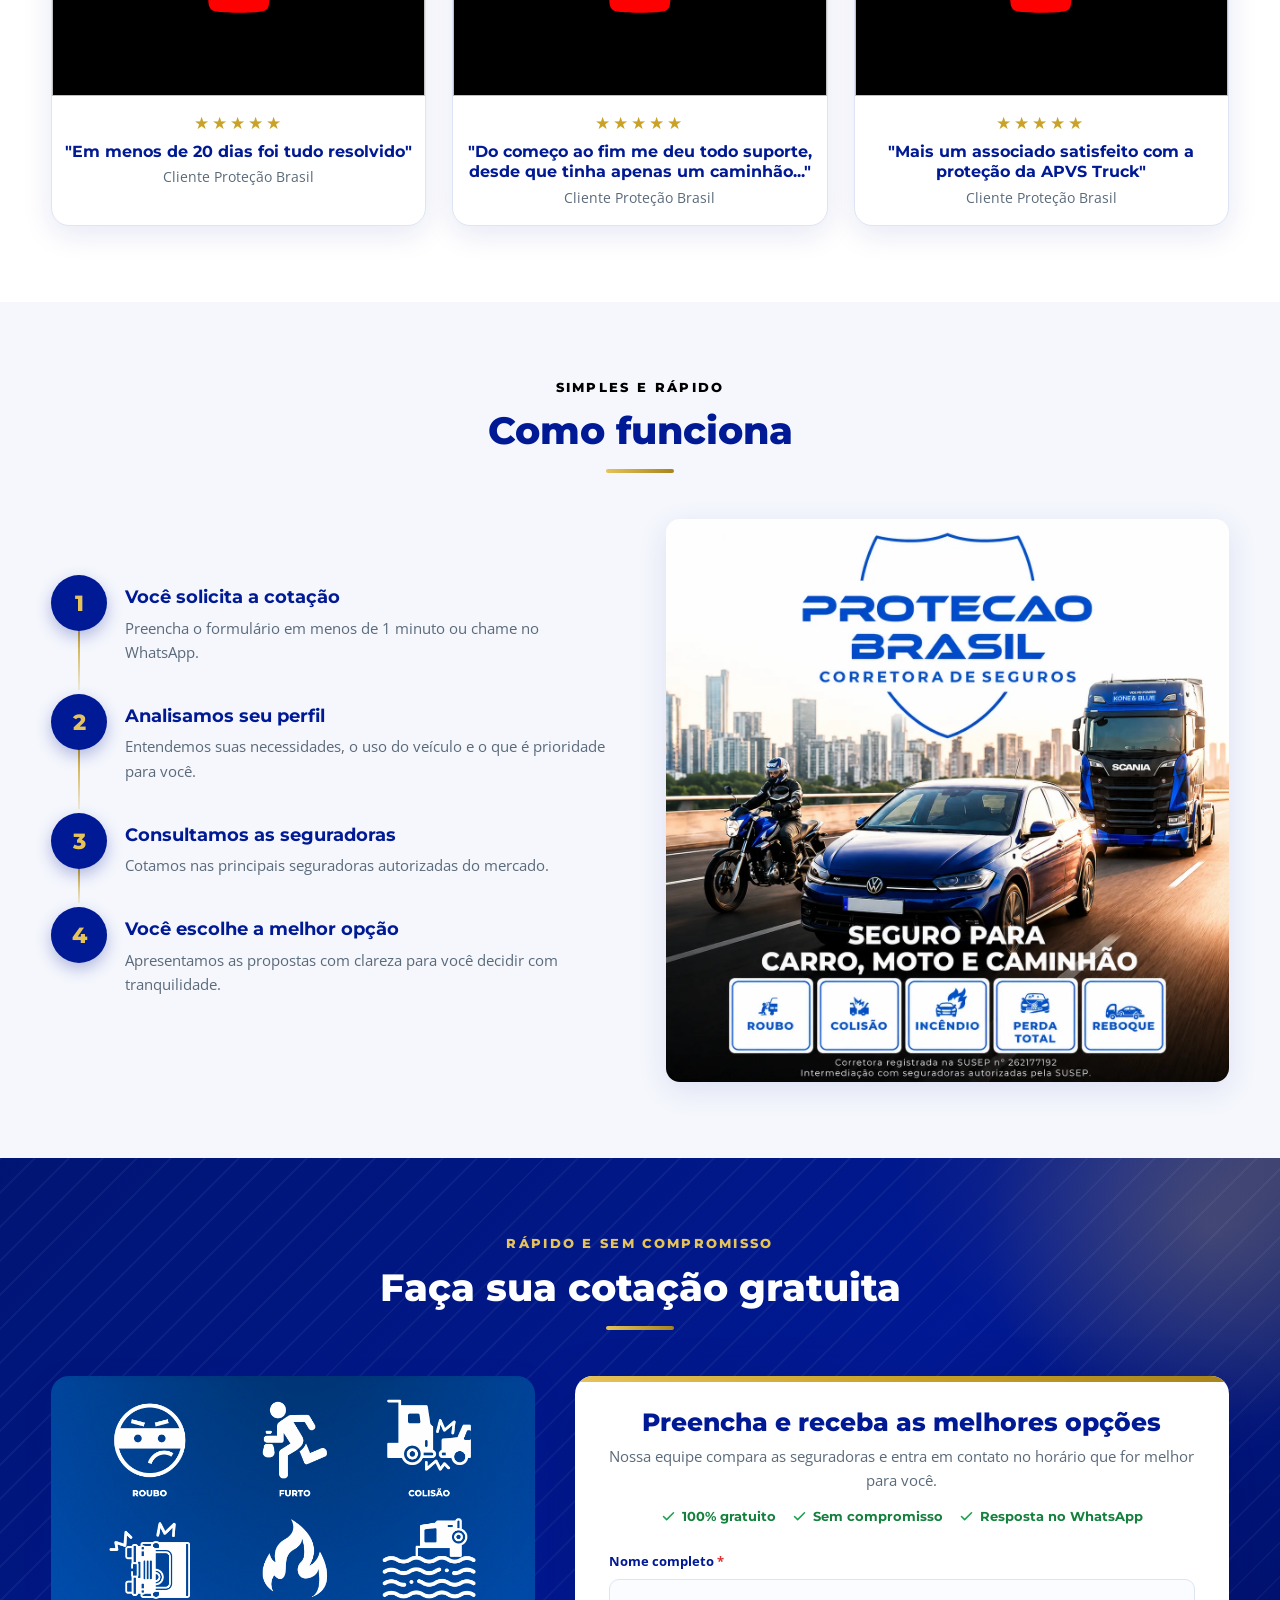
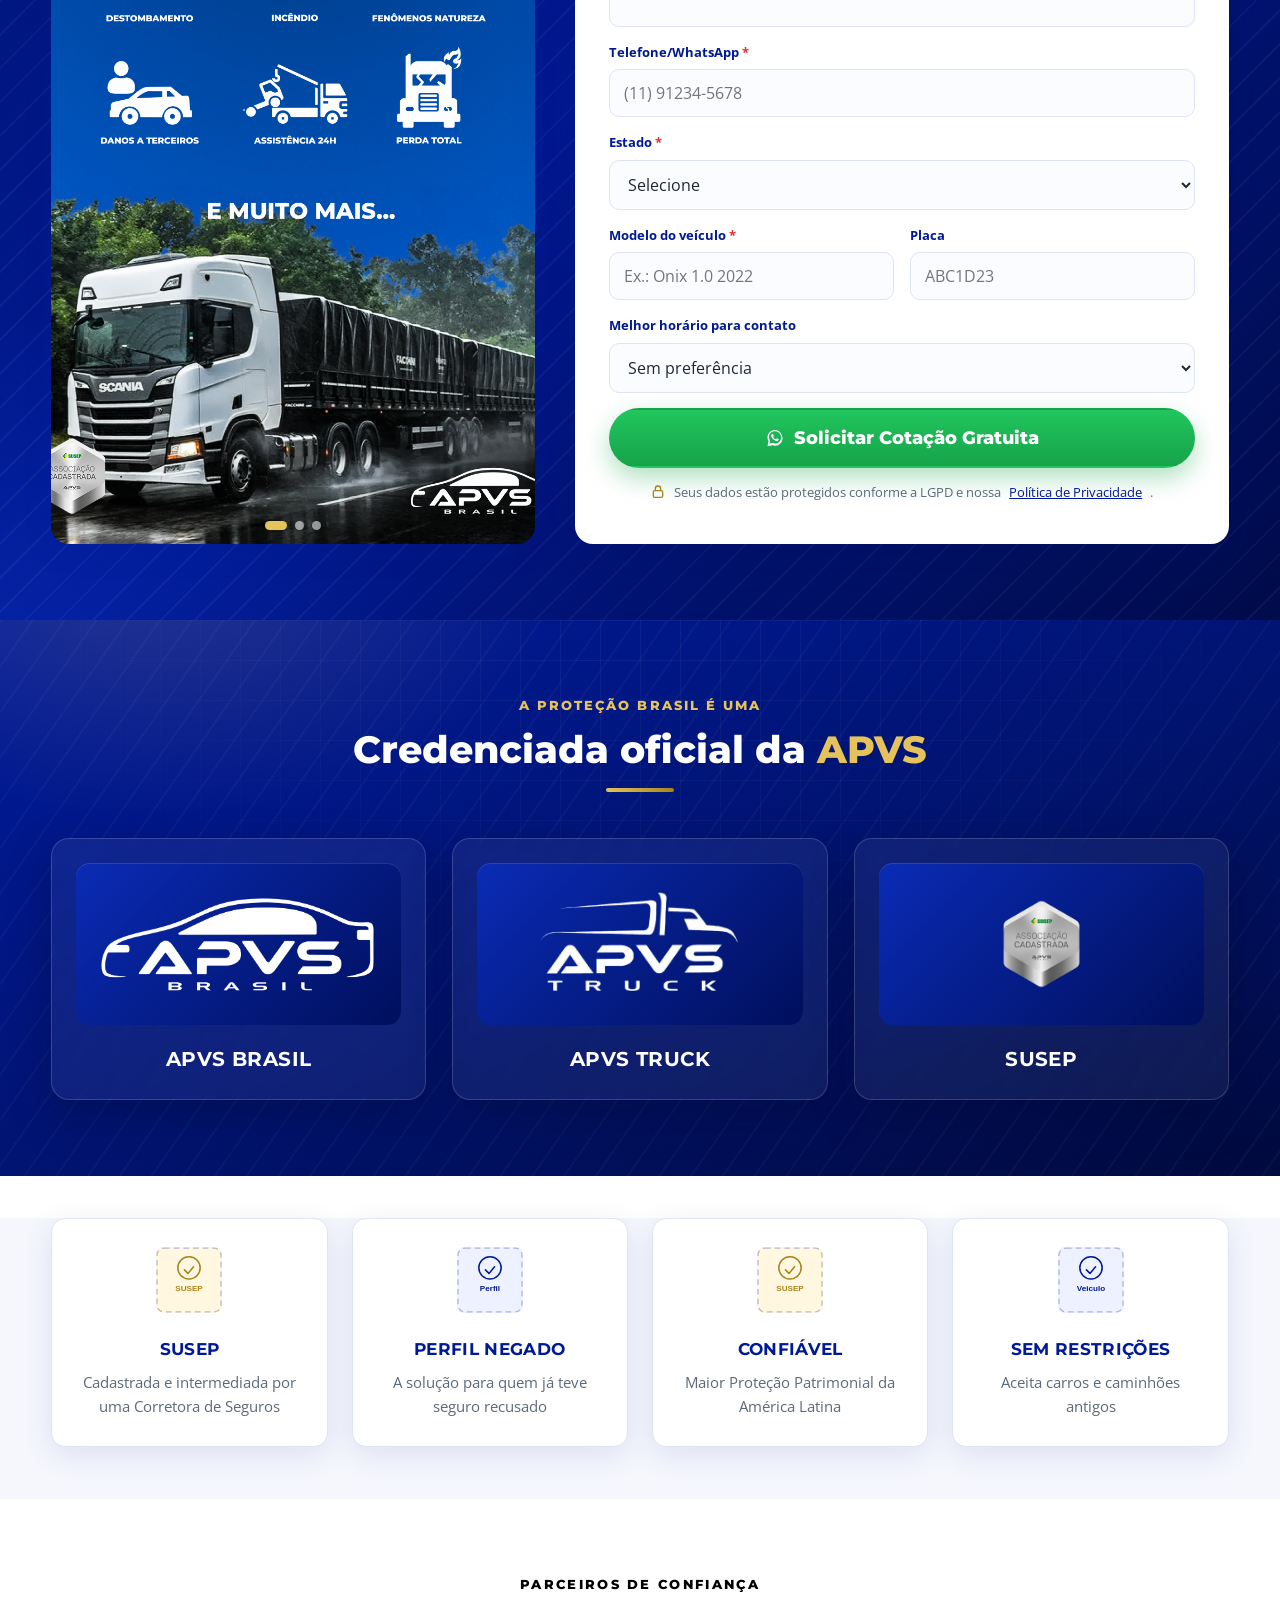
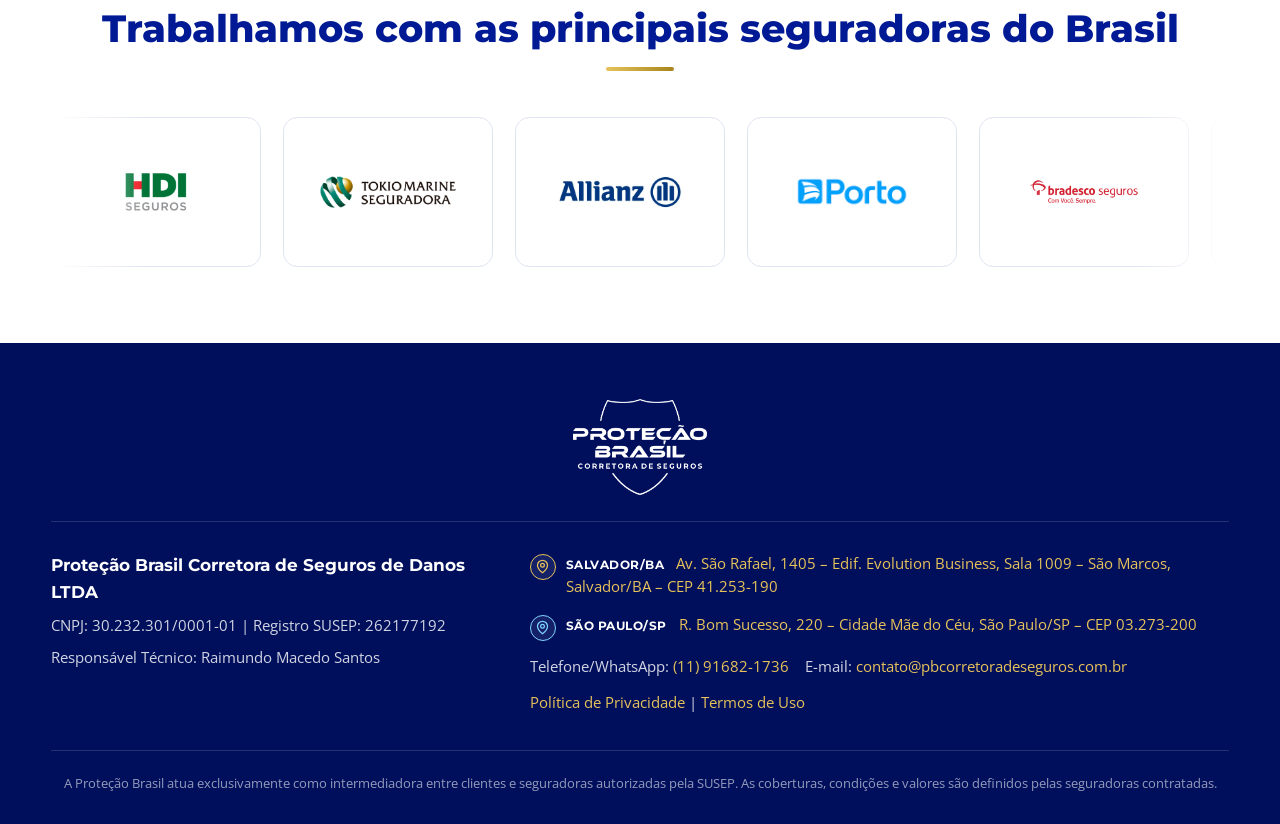
==== commit 29cfc98e: "fix: update hero section text and add additional service details for clarity" ====
--- a/index.html
+++ b/index.html
@@ -62,8 +62,14 @@
 <span class="preco-linha">À partir de <span class="destaque">R$ 98,48</span></span></h1>
 
   <p class="hero-lead">
-Proteja seu carro, moto ou caminhão com uma Corretora de Seguros autorizada pela SUSEP. Cobertura para roubo, colisão, incêndio, reboque, rastreador e muito mais para dirigir com total tranquilidade.
-</p>
+Evite prejuízos. Proteja seu veículo hoje com uma Corretora de Seguros autorizada pela SUSEP.
+  </p>
+  <p style="    padding-top: 20px;
+    font-size: 1rem;
+    line-height: 1.2;
+    text-align: center;">
+    Roubo • Colisão • Incêndio • Reboque 24h • Rastreador • Muito +
+  </p>
 
      
       </div>
--- a/css/style.css
+++ b/css/style.css
@@ -261,7 +261,7 @@
 }
 .hero h1 .destaque { color: var(--dourado-claro); }
 
-.hero-lead { font-size: large; line-height: normal; text-align: justify; }
+.hero-lead { font-size: large; line-height: 1.2; text-align: justify; }
 
 /* Linha fina sob "À partir de R$ 98,48": mais larga que o texto e esvaindo nas pontas. */
 .hero h1 .preco-linha {
@@ -724,7 +724,7 @@
   .hero-inner { grid-template-columns: 1fr; text-align: center; gap: 8px; width: min(560px, 92%); }
   .hero-copy { order: 1; padding-top: 6%; }
   .hero-logo { order: 2; margin-bottom: 14px; }
-  .hero-logo img { width: clamp(240px, 90vw, 470px); max-width: 100%; max-height: none; margin: 0 auto; }
+  .hero-logo img { width: clamp(240px, 75vw, 470px); max-width: 100%; max-height: none; margin: 0 auto; }
   .cards-grid { grid-template-columns: 1fr; max-width: 520px; margin: 0 auto; }
   .como-grid { grid-template-columns: 1fr; gap: 34px; }
   .como-media { order: -1; max-width: 520px; margin: 0 auto; }
@@ -744,8 +744,8 @@
 
 @media (max-width: 640px) {
   .section { padding: 54px 0; }
-  .nav-logo img { height: 72px; margin: -20px 0; }
-  .hero { min-height: 0; padding: 112px 0 64px; }
+  .nav-logo img { height: 90px; margin: -20px 0; }
+  .hero { min-height: 0; padding: 75px 0 64px; }
   .form-row { grid-template-columns: 1fr; gap: 0; }
   .apvs-grid { grid-template-columns: 1fr; }
   .diferenciais-grid { grid-template-columns: 1fr; }
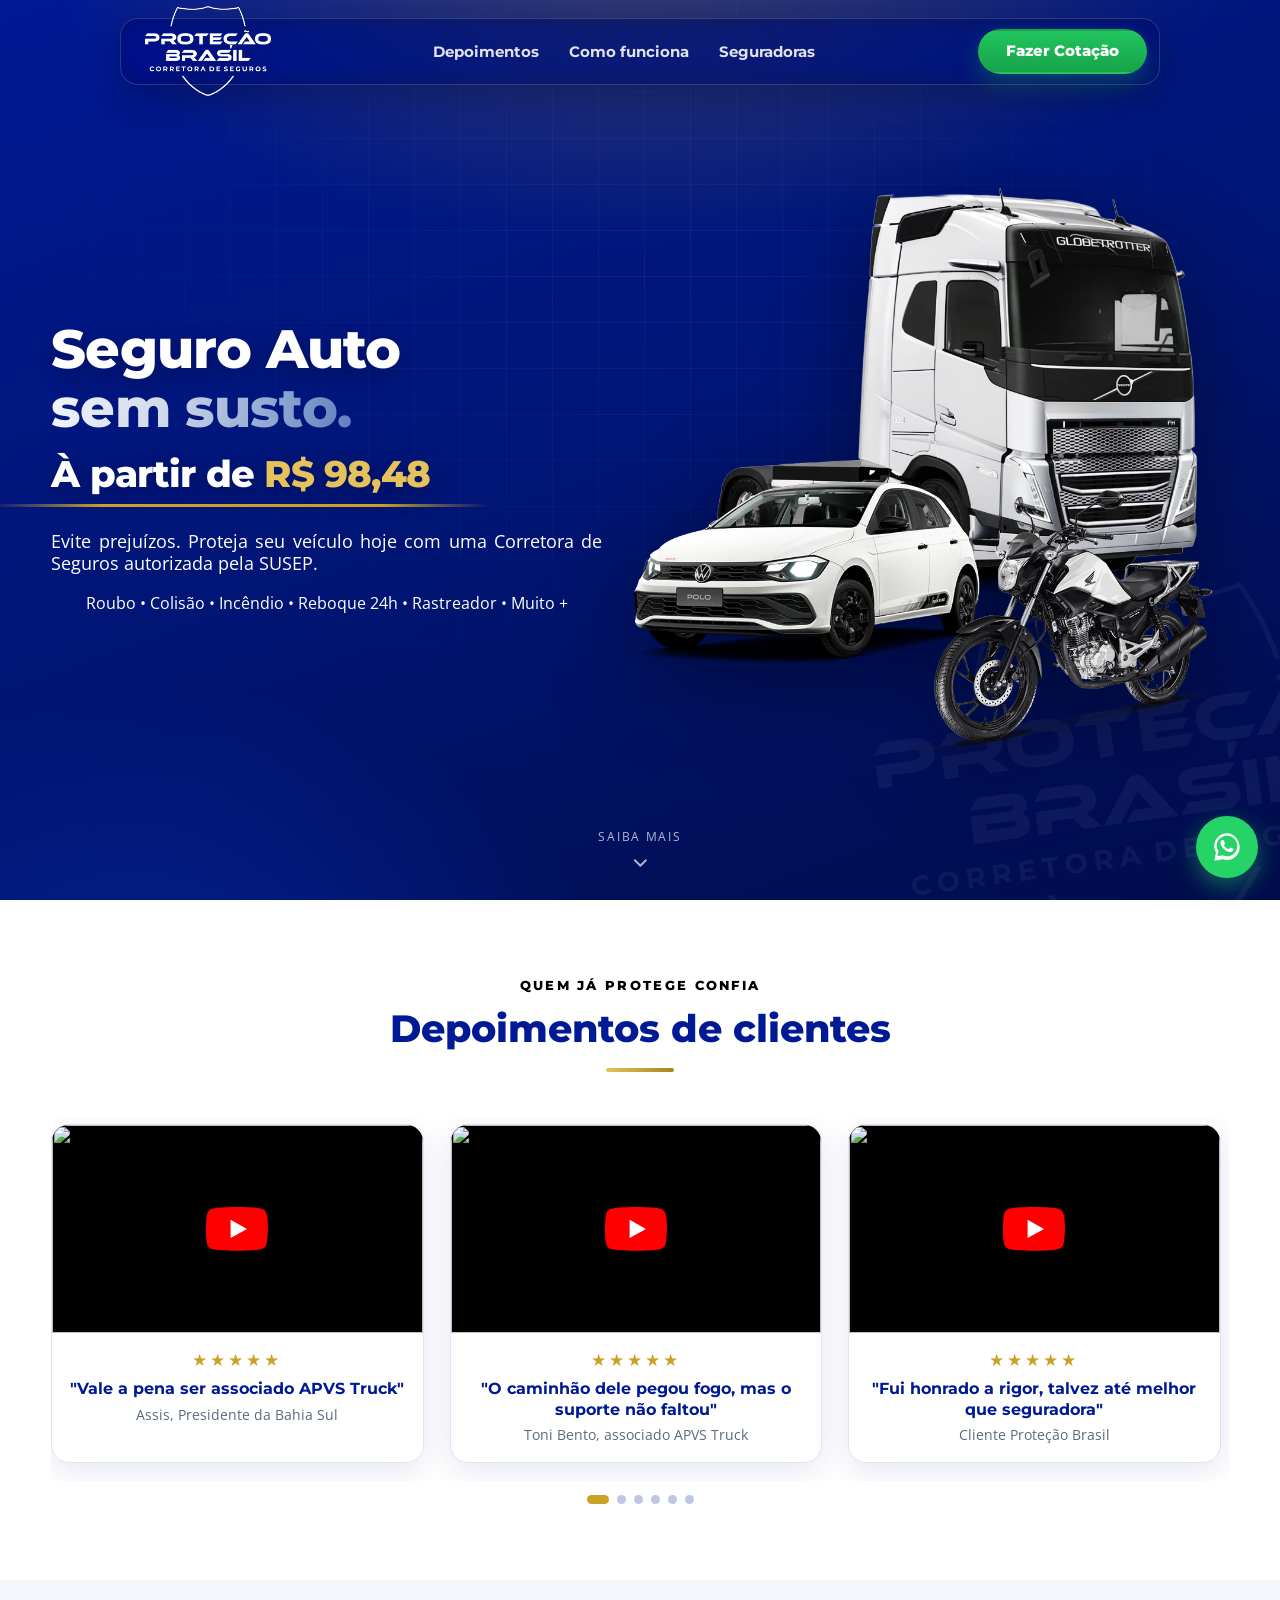
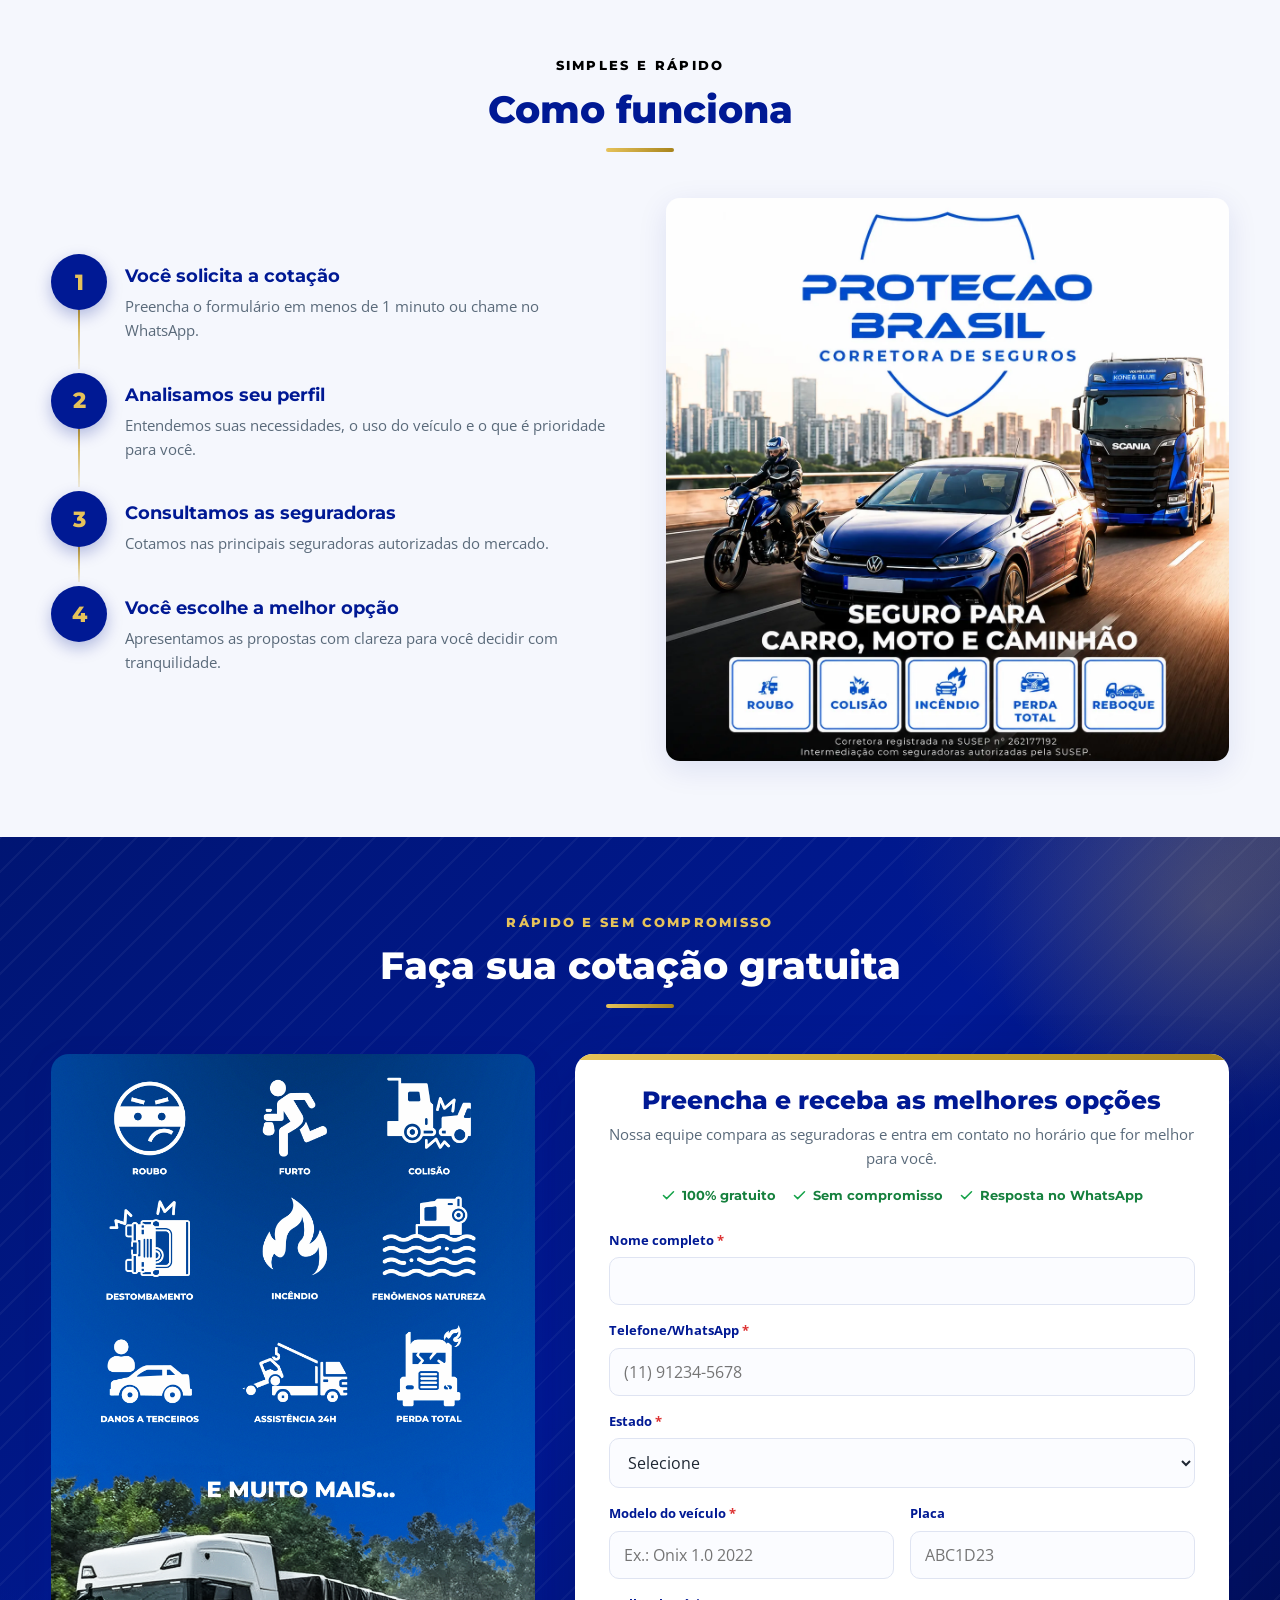
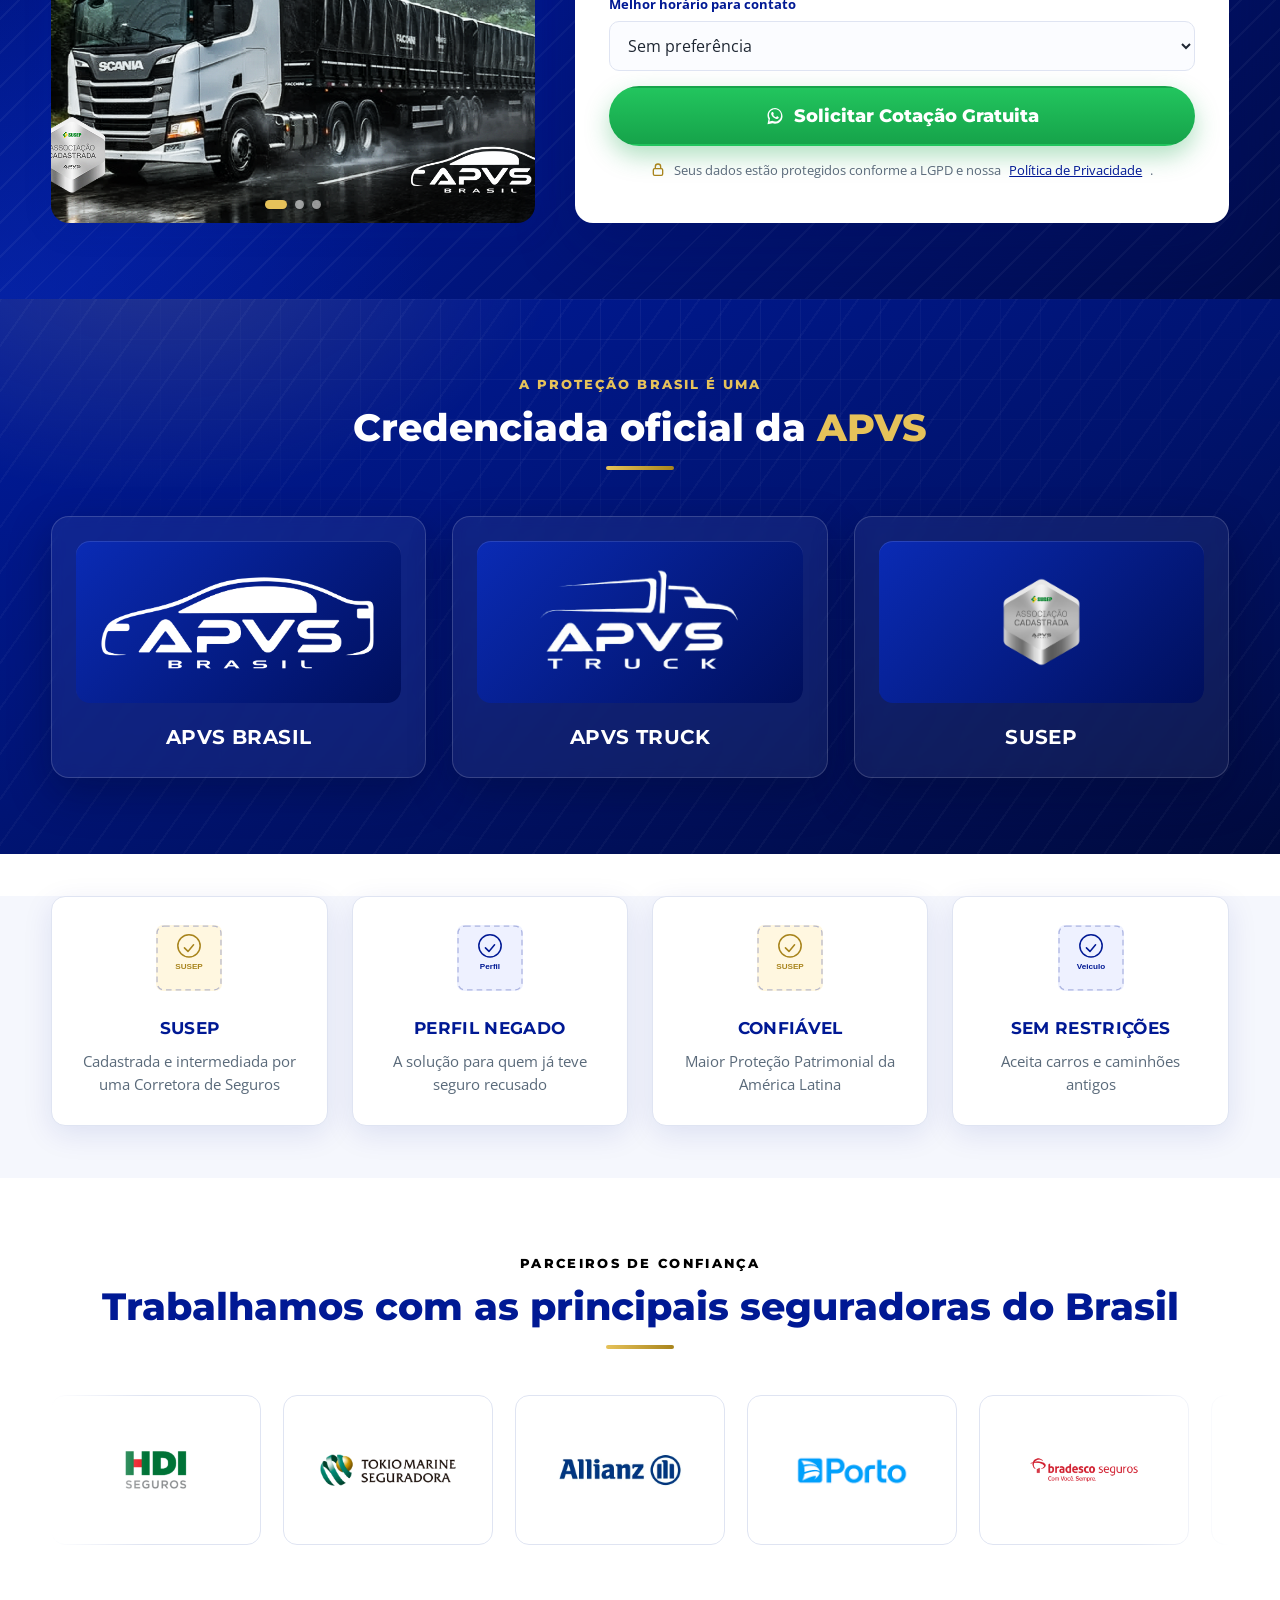
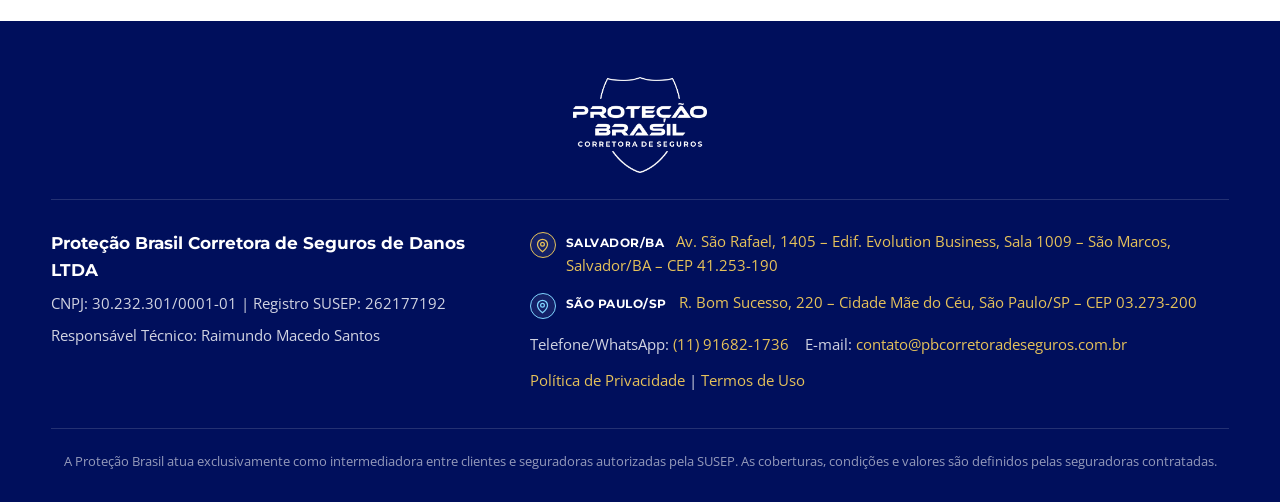
==== commit 748628c9: "feat: add gradient text effect and implement testimonial carousel with navigation dots" ====
--- a/index.html
+++ b/index.html
@@ -59,6 +59,7 @@
       </div>
       <div class="hero-copy">
         <h1>Seguro Auto<br>
+<span class="sem-susto">sem susto.</span><br>
 <span class="preco-linha">À partir de <span class="destaque">R$ 98,48</span></span></h1>
 
   <p class="hero-lead">
@@ -202,6 +203,7 @@
           <figcaption class="depo-caption"><div class="stars" aria-label="5 estrelas">★★★★★</div><strong>"Mais um associado satisfeito com a proteção da APVS Truck"</strong><span>Cliente Proteção Brasil</span></figcaption>
         </figure>
       </div>
+      <div class="depo-dots" role="tablist" aria-label="Navegar pelos depoimentos"></div>
     </div>
   </section>
 
--- a/css/style.css
+++ b/css/style.css
@@ -261,6 +261,16 @@
 }
 .hero h1 .destaque { color: var(--dourado-claro); }
 
+/* "sem susto." — degradê prateado esvaindo para o azul do fundo (como na arte) */
+.hero h1 .sem-susto {
+  background: linear-gradient(100deg, #f2f5fa 0%, #cfd9e9 38%, #93a9d2 72%, #5f7fc0 100%);
+  -webkit-background-clip: text;
+  background-clip: text;
+  -webkit-text-fill-color: transparent;
+  color: transparent;
+  text-shadow: none;
+}
+
 .hero-lead { font-size: large; line-height: 1.2; text-align: justify; }
 
 /* Linha fina sob "À partir de R$ 98,48": mais larga que o texto e esvaindo nas pontas. */
@@ -526,9 +536,39 @@
 .como-media { border-radius: var(--raio); overflow: hidden; box-shadow: var(--sombra); }
 .como-media img { display: block; width: 100%; height: auto; }
 
-/* ---------- Depoimentos (grade de vídeos 16:9) ---------- */
-
-.depo-grid { display: grid; grid-template-columns: repeat(3, 1fr); gap: 26px; }
+/* ---------- Depoimentos (carrossel de vídeos 16:9) ---------- */
+
+.depo-grid {
+  display: flex;
+  gap: 26px;
+  overflow-x: auto;
+  scroll-snap-type: x mandatory;
+  -webkit-overflow-scrolling: touch;
+  padding: 6px 4px 18px;
+  scrollbar-width: none;
+}
+.depo-grid::-webkit-scrollbar { display: none; }
+.depo-grid .depo-card {
+  flex: 0 0 calc((100% - 52px) / 3);   /* 3 cards por vista no desktop */
+  scroll-snap-align: start;
+}
+
+.depo-dots {
+  display: flex;
+  justify-content: center;
+  gap: 8px;
+  margin-top: 14px;
+}
+.depo-dots button {
+  width: 9px; height: 9px;
+  padding: 0;
+  border: none;
+  border-radius: 50%;
+  background: rgba(0, 25, 148, 0.25);
+  cursor: pointer;
+  transition: background .2s ease, width .2s ease;
+}
+.depo-dots button.is-active { background: var(--dourado); width: 22px; border-radius: 6px; }
 .depo-card {
   background: var(--branco); border: 1px solid var(--borda); border-radius: 18px;
   overflow: hidden; box-shadow: var(--sombra); display: flex; flex-direction: column;
@@ -732,8 +772,12 @@
   .form-card { order: 1; }         /* formulário primeiro: ação principal no celular */
   .cotacao-aside { order: 2; }     /* selo de confiança logo abaixo */
   .form-group input, .form-group select { font-size: 16px; } /* anti-zoom iOS (tablets tb) */
-  .depo-grid { grid-template-columns: repeat(2, 1fr); }
-  .apvs-grid { grid-template-columns: 1fr; max-width: 460px; margin: 44px auto 0; }
+  .depo-grid .depo-card { flex-basis: calc((100% - 26px) / 2); }  /* 2 por vista */
+  .apvs-grid { grid-template-columns: repeat(3, 1fr); gap: 14px; }
+  .apvs-card { padding: 16px 10px; gap: 12px; }
+  .apvs-selo { padding: 16px 10px; }
+  .apvs-selo img { height: 72px; }
+  .apvs-card h3 { font-size: .95rem; }
   .diferenciais-grid { grid-template-columns: 1fr 1fr; }
 }
 
@@ -747,9 +791,14 @@
   .nav-logo img { height: 90px; margin: -20px 0; }
   .hero { min-height: 0; padding: 75px 0 64px; }
   .form-row { grid-template-columns: 1fr; gap: 0; }
-  .apvs-grid { grid-template-columns: 1fr; }
+  /* APVS em 3 colunas compactas no celular */
+  .apvs-grid { grid-template-columns: repeat(3, 1fr); gap: 10px; margin-top: 30px; }
+  .apvs-card { padding: 12px 6px; gap: 10px; border-radius: 14px; }
+  .apvs-selo { padding: 12px 8px; border-radius: 10px; }
+  .apvs-selo img { height: 52px; }
+  .apvs-card h3 { font-size: .72rem; letter-spacing: .01em; }
   .diferenciais-grid { grid-template-columns: 1fr; }
-  .depo-grid { grid-template-columns: 1fr; max-width: 460px; margin: 0 auto; }
+  .depo-grid .depo-card { flex-basis: 88%; }  /* 1 por vista, com espiada no próximo */
   .partner { min-height: 120px; }
   .partner img { max-height: 70px; }
   .footer-grid { grid-template-columns: 1fr; }
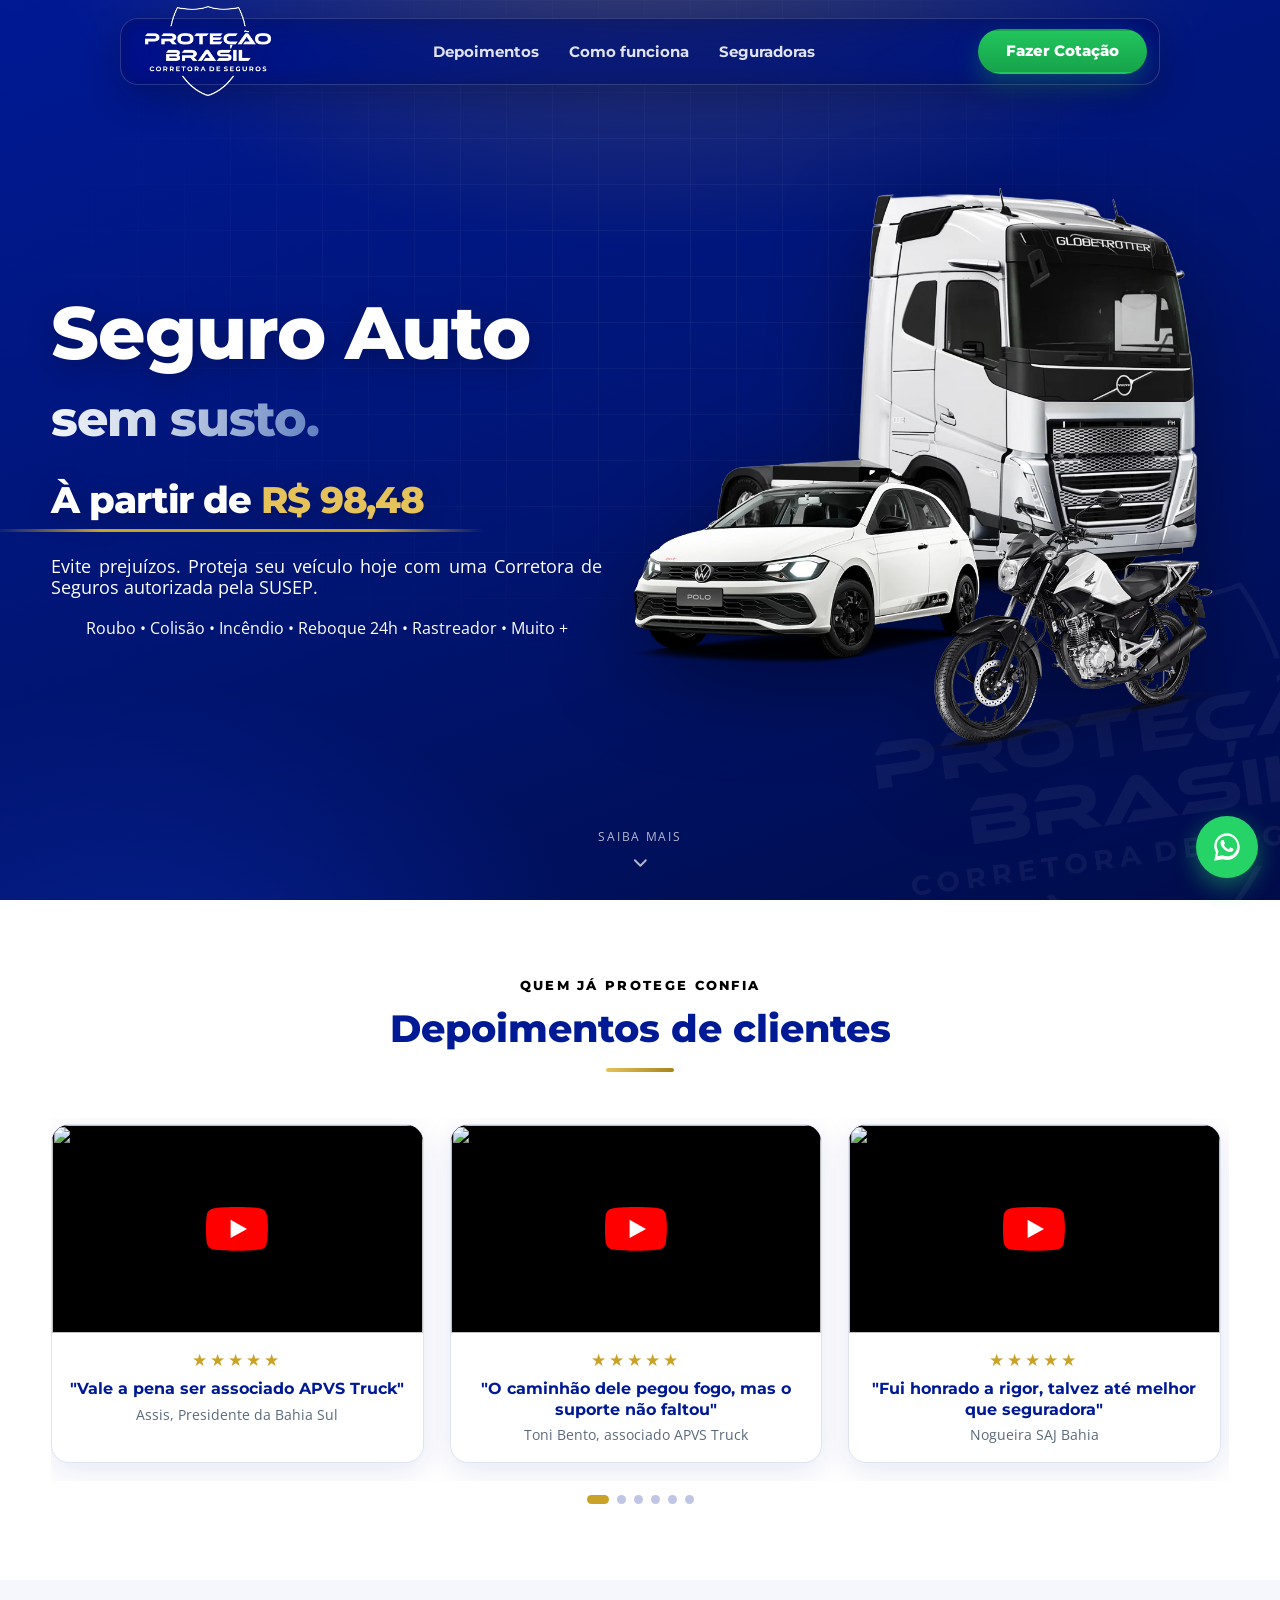
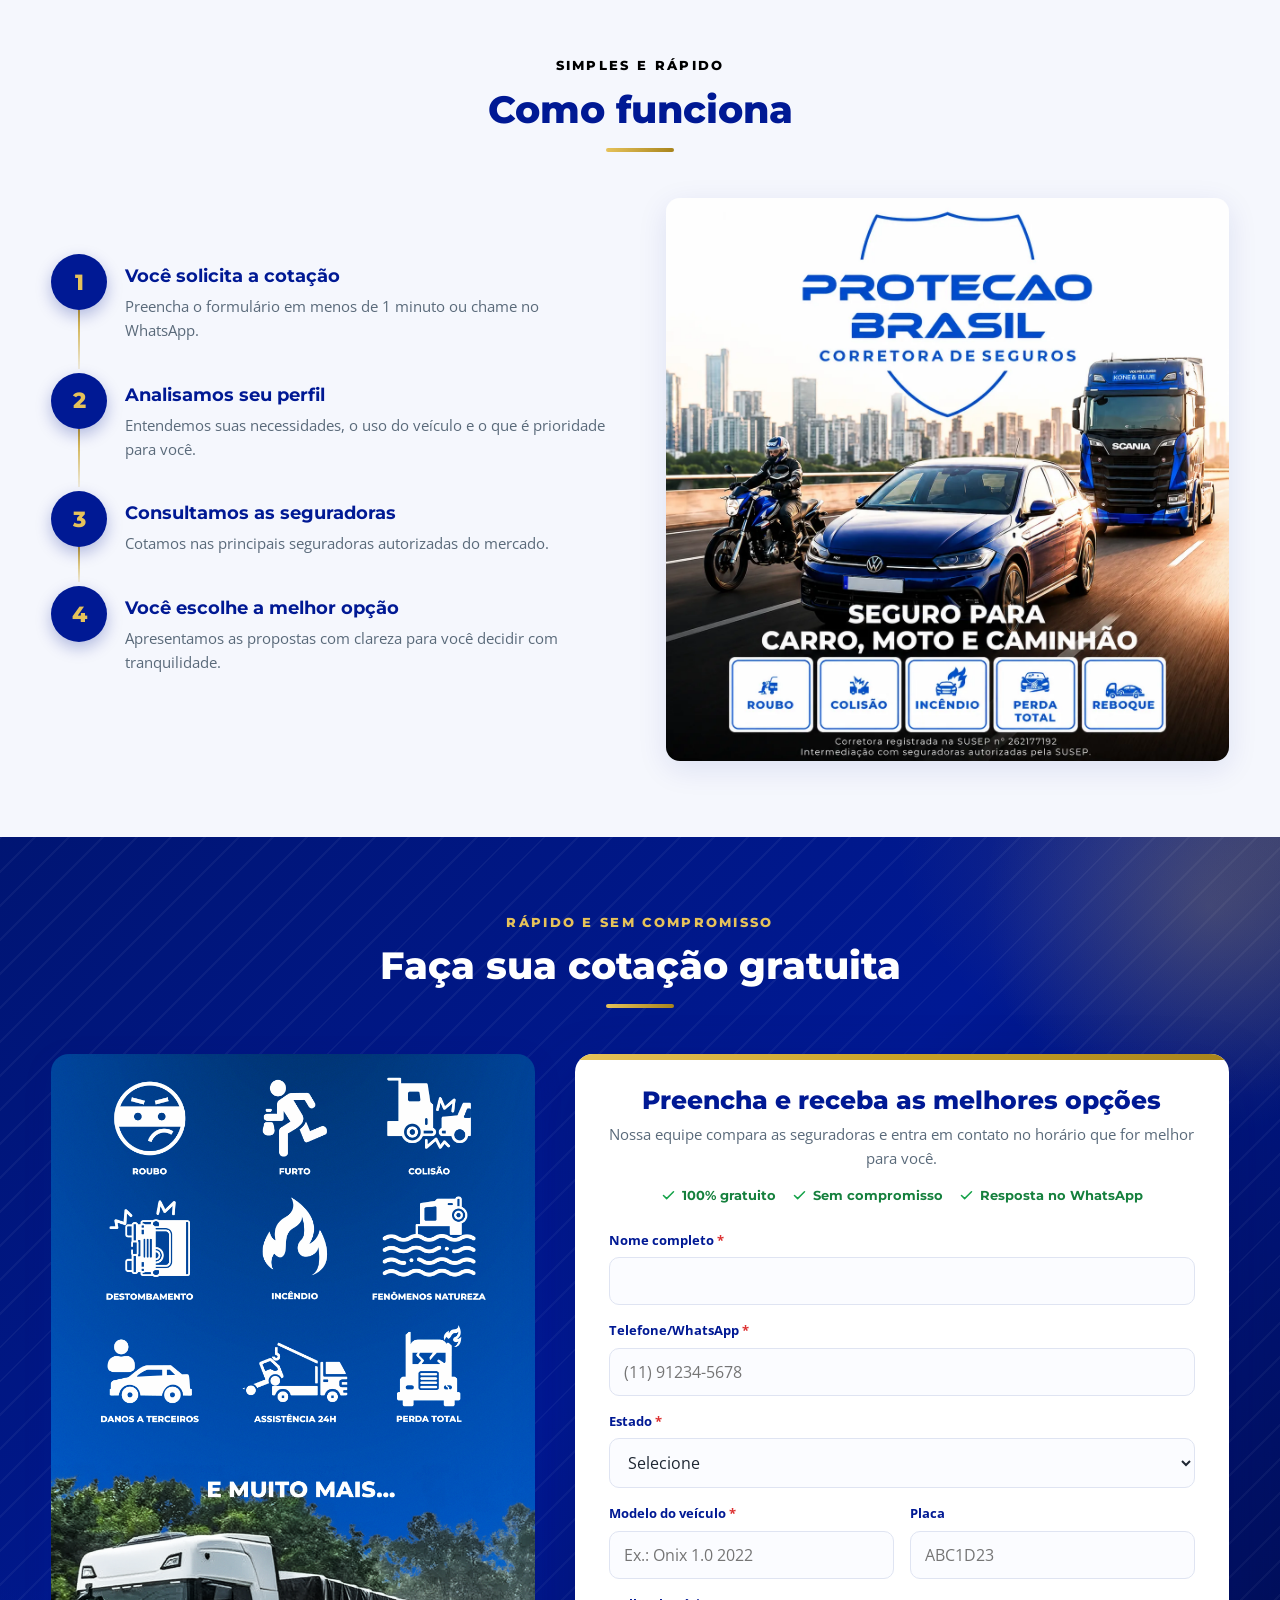
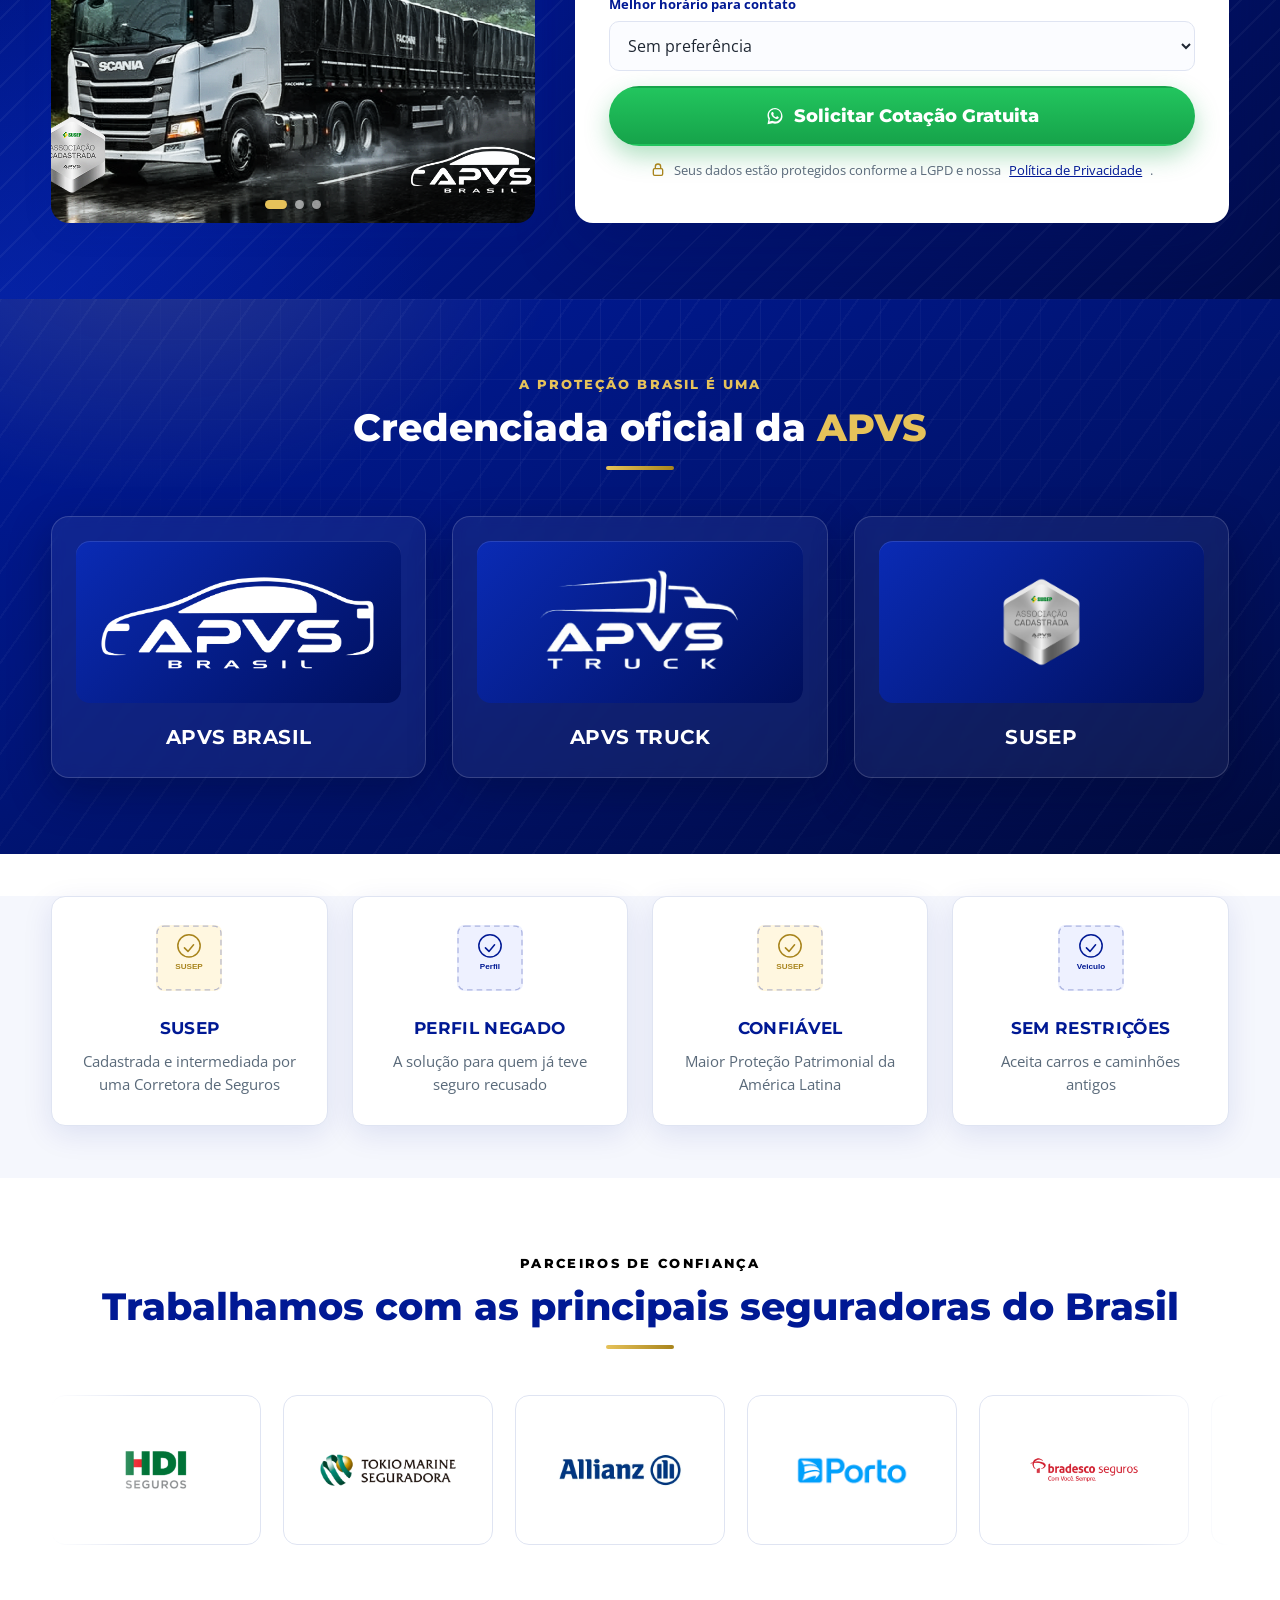
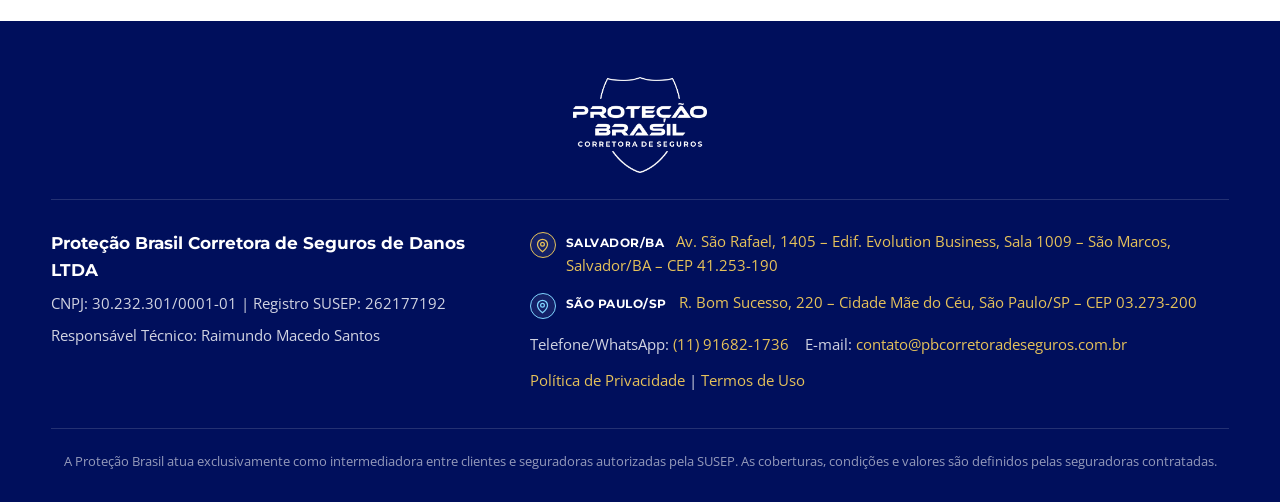
==== commit a0052808: "fix: update hero section heading sizes for improved readability and adjust testimonial caption for c" ====
--- a/index.html
+++ b/index.html
@@ -173,7 +173,7 @@
               <span class="yt-play" aria-hidden="true"><svg viewBox="0 0 68 48"><path d="M66.5 7.7c-.8-2.9-2.5-5-5.4-5.8C56 0 34 0 34 0S12 0 6.9 1.9c-2.9.8-5 3-5.8 5.8C0 12.8 0 24 0 24s0 11.2 1.1 16.3c.8 2.9 2.5 5 5.4 5.8C11.6 48 34 48 34 48s22 0 27.1-1.9c2.9-.8 5-3 5.4-5.8C67.6 35.2 68 24 68 24s0-11.2-1.5-16.3z" fill="#ff0000"/><path d="M45 24 27 14v20z" fill="#fff"/></svg></span>
             </button>
           </div>
-          <figcaption class="depo-caption"><div class="stars" aria-label="5 estrelas">★★★★★</div><strong>"Fui honrado a rigor, talvez até melhor que seguradora"</strong><span>Cliente Proteção Brasil</span></figcaption>
+          <figcaption class="depo-caption"><div class="stars" aria-label="5 estrelas">★★★★★</div><strong>"Fui honrado a rigor, talvez até melhor que seguradora"</strong><span>Nogueira SAJ Bahia</span></figcaption>
         </figure>
         <figure class="depo-card">
           <div class="depo-media">
--- a/css/style.css
+++ b/css/style.css
@@ -248,21 +248,35 @@
   max-width: 760px;
   max-height: 84vh;
   filter: drop-shadow(0 24px 46px rgba(0,0,0,0.42));
-}
+  animation: hero-flutua 4.5s ease-in-out infinite;
+}
+
+/* Animações da section do hero */
+@keyframes hero-flutua {
+  0%, 100% { transform: translateY(0); }
+  50% { transform: translateY(-16px); }
+}
+@keyframes hero-entra {
+  from { opacity: 0; transform: translateY(26px); }
+  to { opacity: 1; transform: translateY(0); }
+}
+.hero-copy { animation: hero-entra .8s ease-out both; }
+.hero-logo { animation: hero-entra 1s ease-out .1s both; }
 
 .hero h1 {
   font-family: var(--fonte-titulo);
   font-weight: 800;
-  font-size: clamp(2.4rem, 5vw, 3.4rem);
-  line-height: 1.1;
+  font-size: clamp(2.4rem, 6vw, 4.6rem);   /* "Seguro Auto" — bem maior no desktop */
+  line-height: 1.05;
   letter-spacing: -0.015em;
   margin-bottom: 20px;
   text-shadow: 0 6px 26px rgba(0,0,0,0.28);
 }
 .hero h1 .destaque { color: var(--dourado-claro); }
 
-/* "sem susto." — degradê prateado esvaindo para o azul do fundo (como na arte) */
+/* "sem susto." — menor que "Seguro Auto" + degradê prateado esvaindo para o azul (como na arte) */
 .hero h1 .sem-susto {
+  font-size: 0.66em;
   background: linear-gradient(100deg, #f2f5fa 0%, #cfd9e9 38%, #93a9d2 72%, #5f7fc0 100%);
   -webkit-background-clip: text;
   background-clip: text;
@@ -278,7 +292,7 @@
   position: relative;
   display: inline-block;
   white-space: nowrap;
-  font-size: 0.68em;
+  font-size: 0.5em;
   padding-bottom: 16px;
 }
 .hero h1 .preco-linha::after {
@@ -754,14 +768,15 @@
 
 @media (prefers-reduced-motion: reduce) {
   html { scroll-behavior: auto; }
-  .whatsapp-float, .hero-scroll, .btn-pulse, .partners-track { animation: none; }
+  .whatsapp-float, .hero-scroll, .btn-pulse, .partners-track,
+  .hero-logo img, .hero-copy, .hero-logo { animation: none; }
   .card, .btn, .partner { transition: none; }
 }
 
 /* ---------- Responsivo ---------- */
 
 @media (max-width: 980px) {
-  .hero-inner { grid-template-columns: 1fr; text-align: center; gap: 8px; width: min(560px, 92%); }
+  .hero-inner { grid-template-columns: 1fr; text-align: left; gap: 8px; width: min(560px, 92%); }
   .hero-copy { order: 1; padding-top: 6%; }
   .hero-logo { order: 2; margin-bottom: 14px; }
   .hero-logo img { width: clamp(240px, 75vw, 470px); max-width: 100%; max-height: none; margin: 0 auto; }
@@ -790,6 +805,9 @@
   .section { padding: 54px 0; }
   .nav-logo img { height: 90px; margin: -20px 0; }
   .hero { min-height: 0; padding: 75px 0 64px; }
+  .hero h1 { font-size: 12vw; line-height: 0.8; }  /* "Seguro Auto" grande */
+  .hero h1 .sem-susto { font-size: 13.5vw; line-height: 0.95; display: inline-block; }  /* bem maior que as linhas de cima */
+  .hero-logo img { width: 100%; max-width: 100%; }  /* caminhão preenchendo quase toda a largura */
   .form-row { grid-template-columns: 1fr; gap: 0; }
   /* APVS em 3 colunas compactas no celular */
   .apvs-grid { grid-template-columns: repeat(3, 1fr); gap: 10px; margin-top: 30px; }
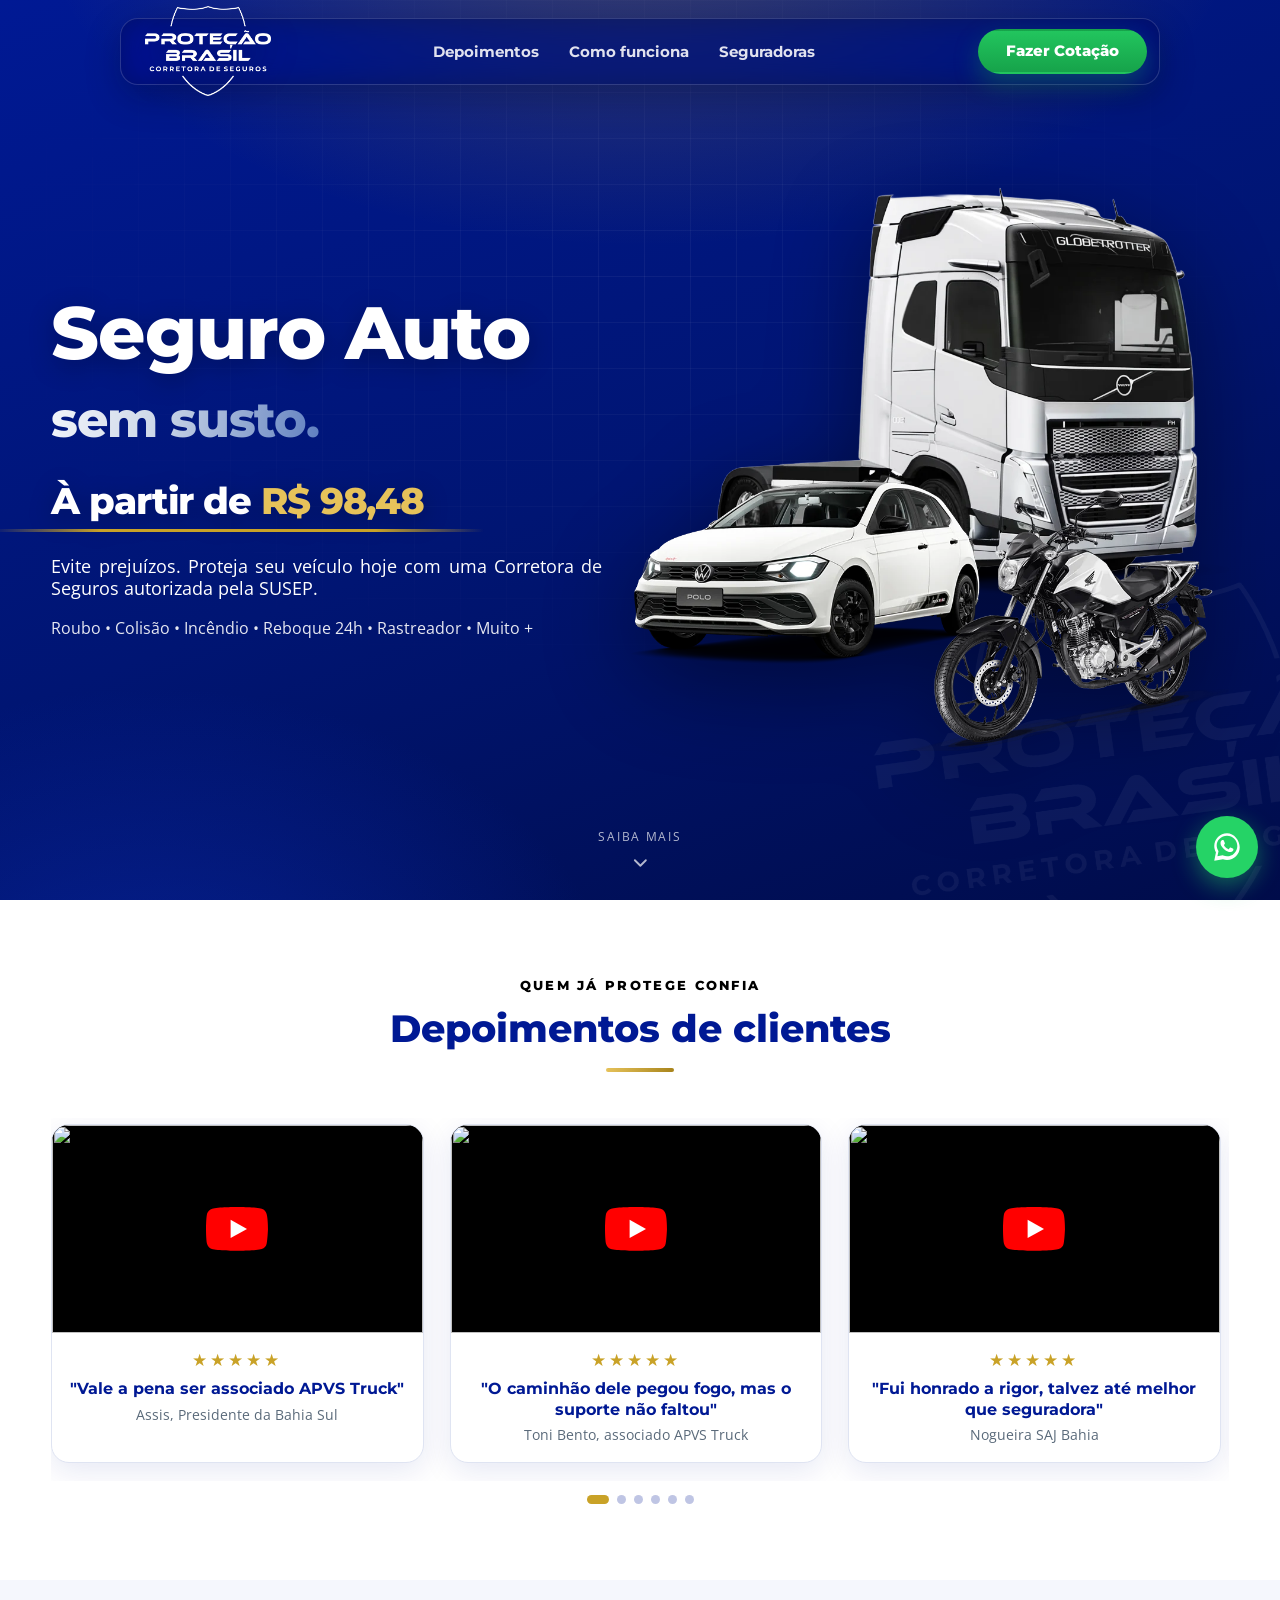
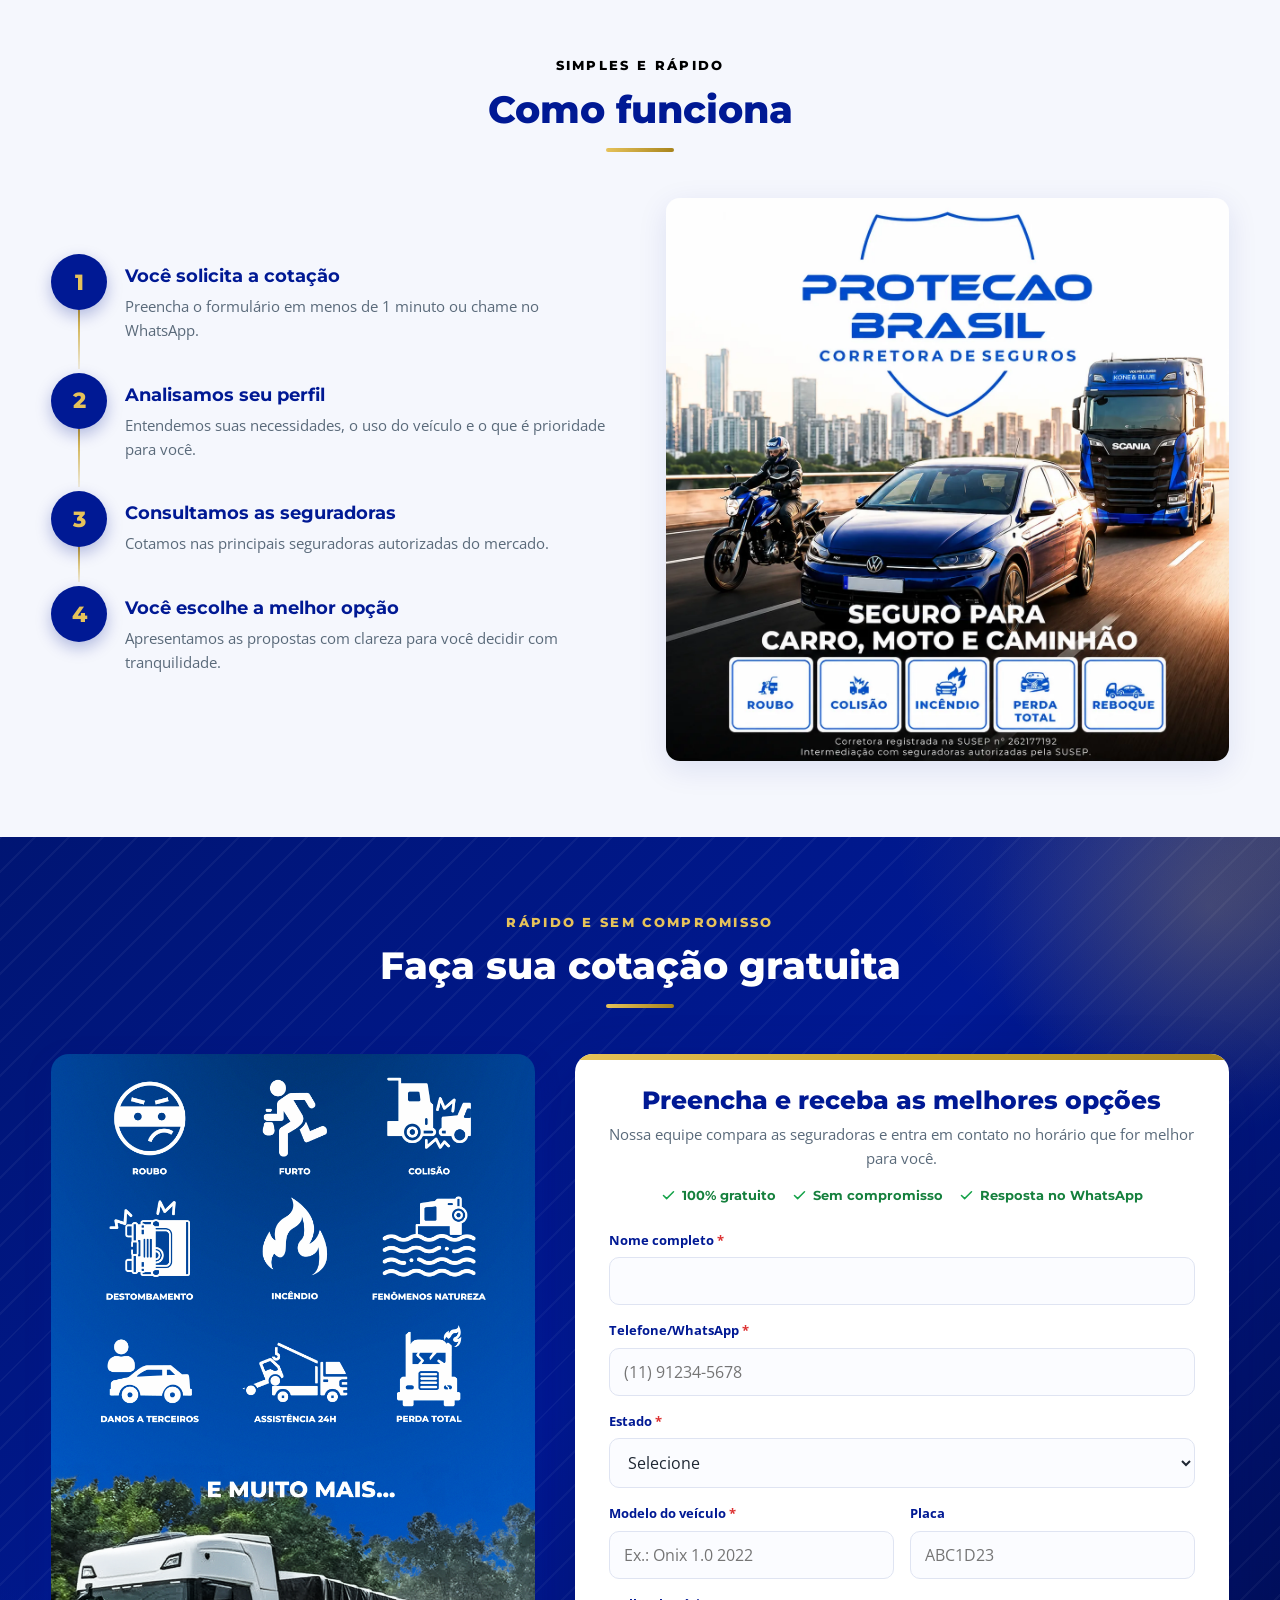
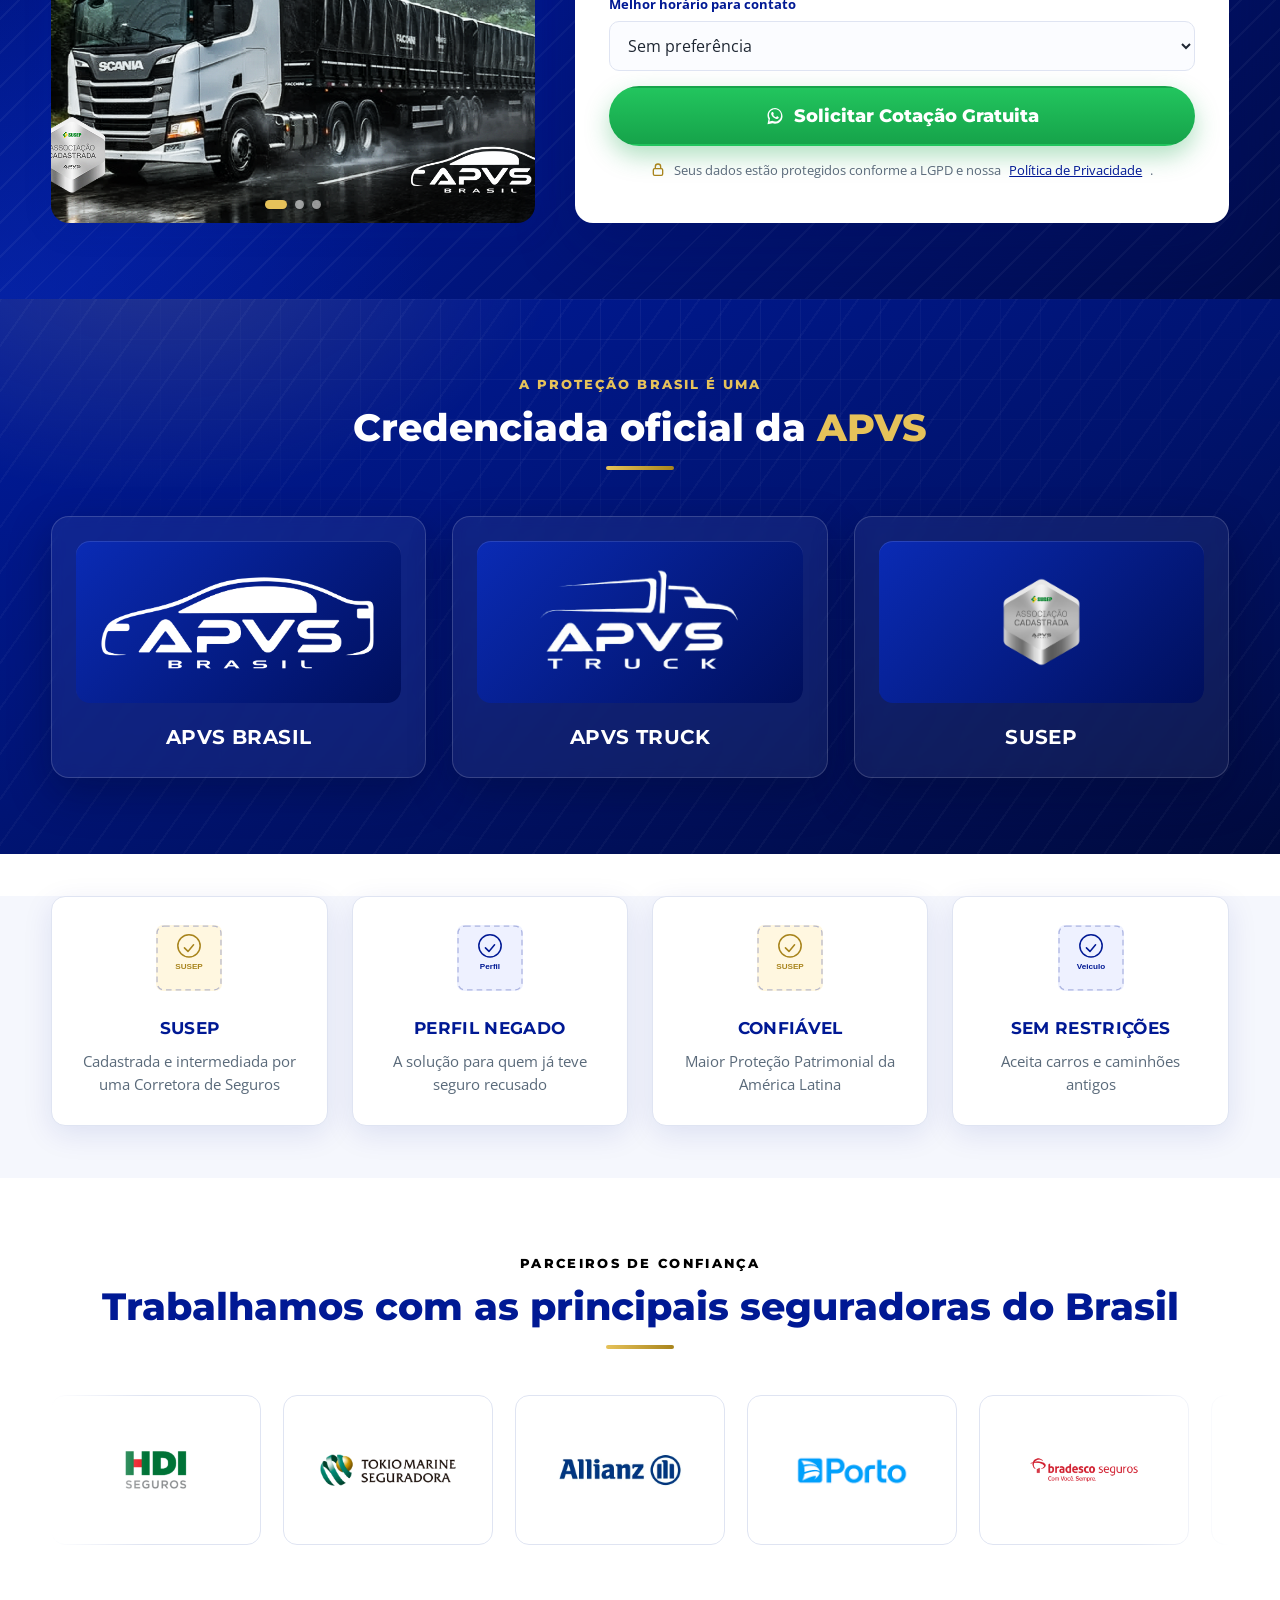
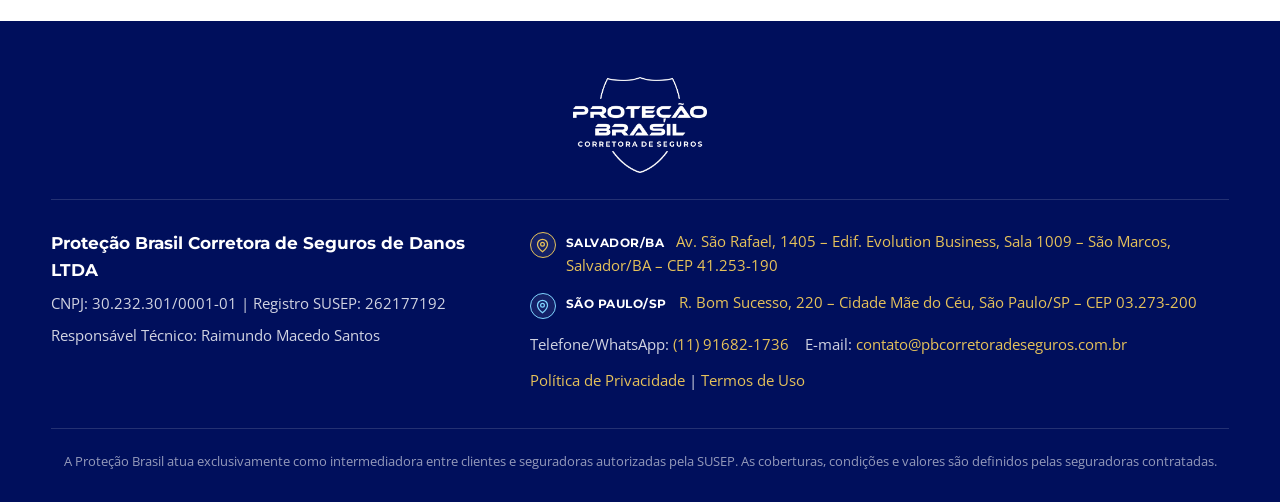
==== commit fff36dad: "fix: update hero section styles for improved layout and readability" ====
--- a/index.html
+++ b/index.html
@@ -65,10 +65,7 @@
   <p class="hero-lead">
 Evite prejuízos. Proteja seu veículo hoje com uma Corretora de Seguros autorizada pela SUSEP.
   </p>
-  <p style="    padding-top: 20px;
-    font-size: 1rem;
-    line-height: 1.2;
-    text-align: center;">
+  <p class="hero-cobertura">
     Roubo • Colisão • Incêndio • Reboque 24h • Rastreador • Muito +
   </p>
 
--- a/css/style.css
+++ b/css/style.css
@@ -286,6 +286,7 @@
 }
 
 .hero-lead { font-size: large; line-height: 1.2; text-align: justify; }
+.hero-cobertura { padding-top: 18px; font-size: 1rem; line-height: 1.25; color: rgba(255,255,255,0.9); }
 
 /* Linha fina sob "À partir de R$ 98,48": mais larga que o texto e esvaindo nas pontas. */
 .hero h1 .preco-linha {
@@ -804,10 +805,18 @@
 @media (max-width: 640px) {
   .section { padding: 54px 0; }
   .nav-logo img { height: 90px; margin: -20px 0; }
-  .hero { min-height: 0; padding: 75px 0 64px; }
-  .hero h1 { font-size: 12vw; line-height: 0.8; }  /* "Seguro Auto" grande */
+  /* Hero ocupa a tela inteira no celular, sem cortar conteúdo */
+  .hero { min-height: 100svh; padding: 66px 0 18px; align-items: center; }
+  .hero-inner { gap: 4px; align-content: center; }
+  .hero-copy { padding-top: 0; }
+  .hero h1 { font-size: 12vw; line-height: 0.9; margin-bottom: 6px; }  /* "Seguro Auto" grande */
   .hero h1 .sem-susto { font-size: 13.5vw; line-height: 0.95; display: inline-block; }  /* bem maior que as linhas de cima */
-  .hero-logo img { width: 100%; max-width: 100%; }  /* caminhão preenchendo quase toda a largura */
+  .hero h1 .preco-linha { padding-bottom: 10px; }
+  .hero-lead { font-size: .9rem; line-height: 1.25; }
+  .hero-cobertura { padding-top: 10px; font-size: .82rem; line-height: 1.2; justify-content: center; display: flex;}
+  /* caminhão grande, mas com altura limitada para caber tudo na tela */
+  .hero-logo img { width: 100%; max-width: 100%; max-height: 36vh; object-fit: contain; }
+  .hero-scroll { display: none; }  /* libera espaço no rodapé do hero */
   .form-row { grid-template-columns: 1fr; gap: 0; }
   /* APVS em 3 colunas compactas no celular */
   .apvs-grid { grid-template-columns: repeat(3, 1fr); gap: 10px; margin-top: 30px; }
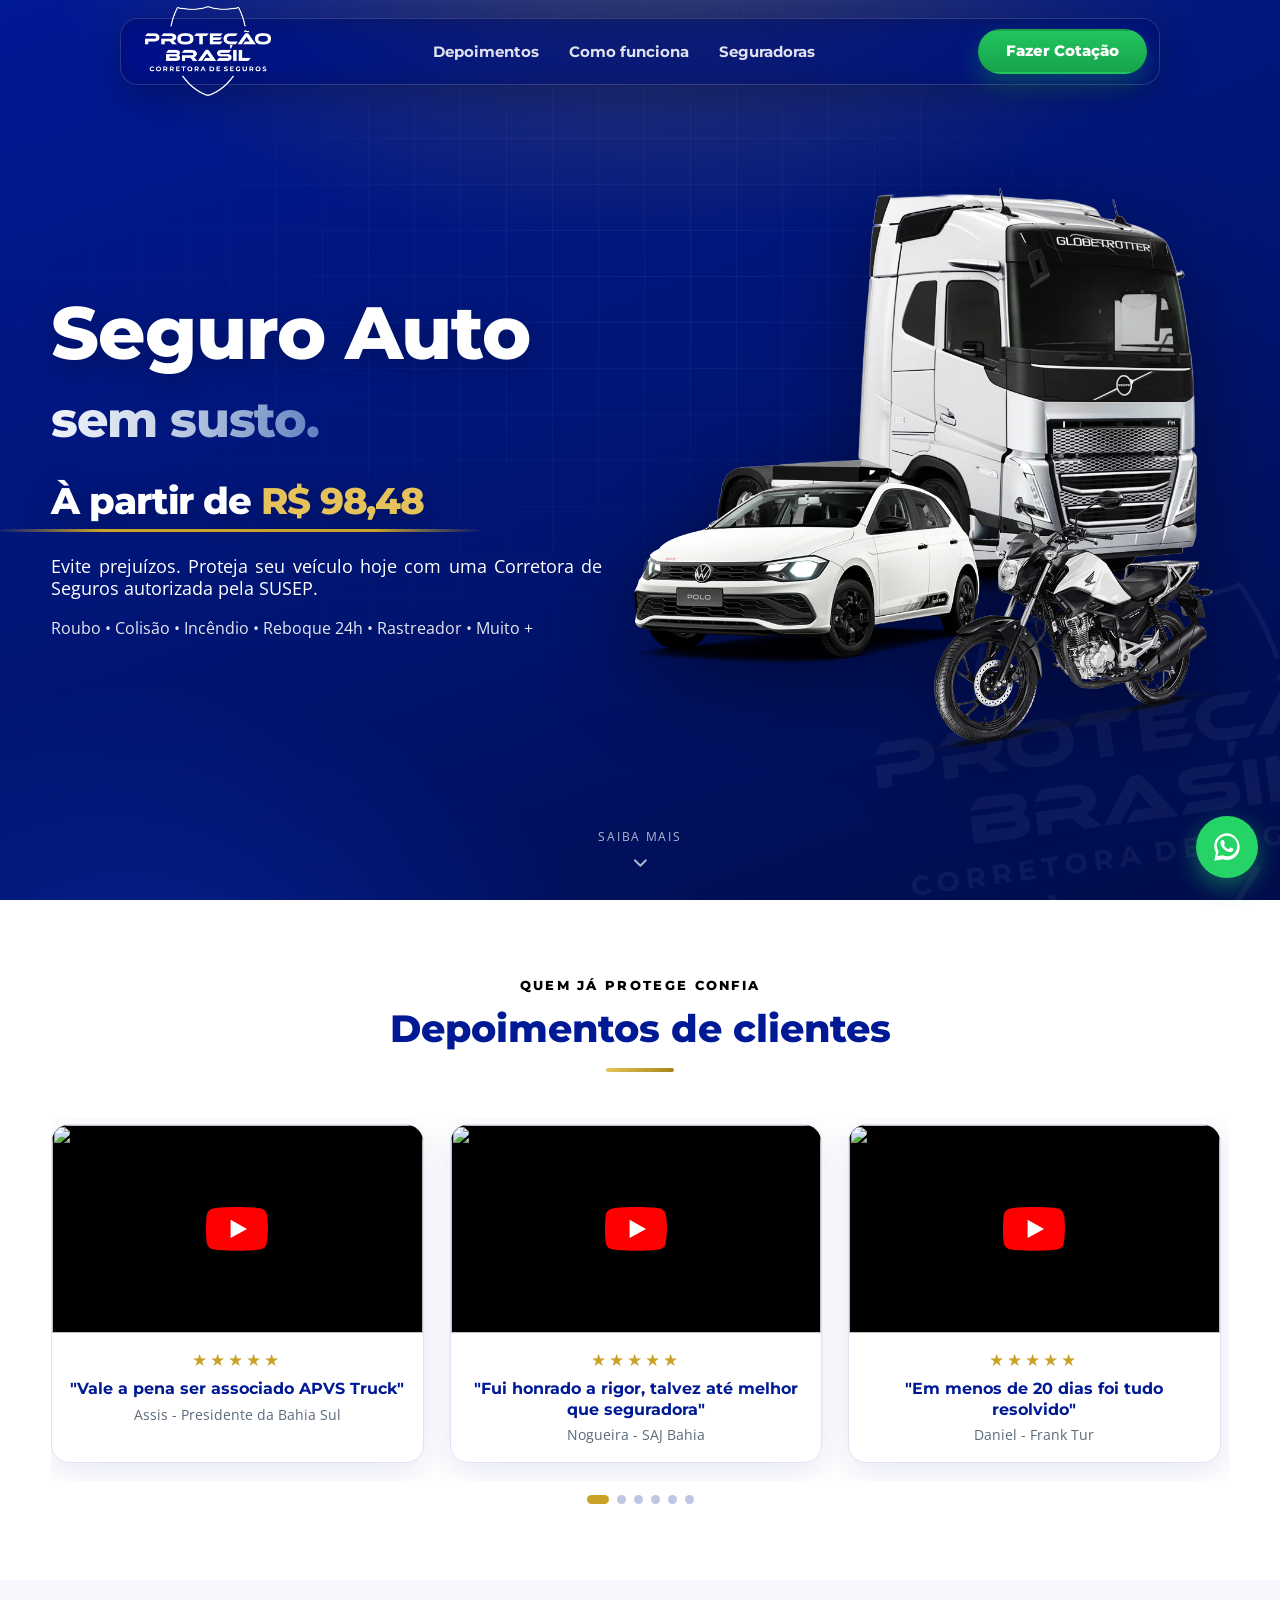
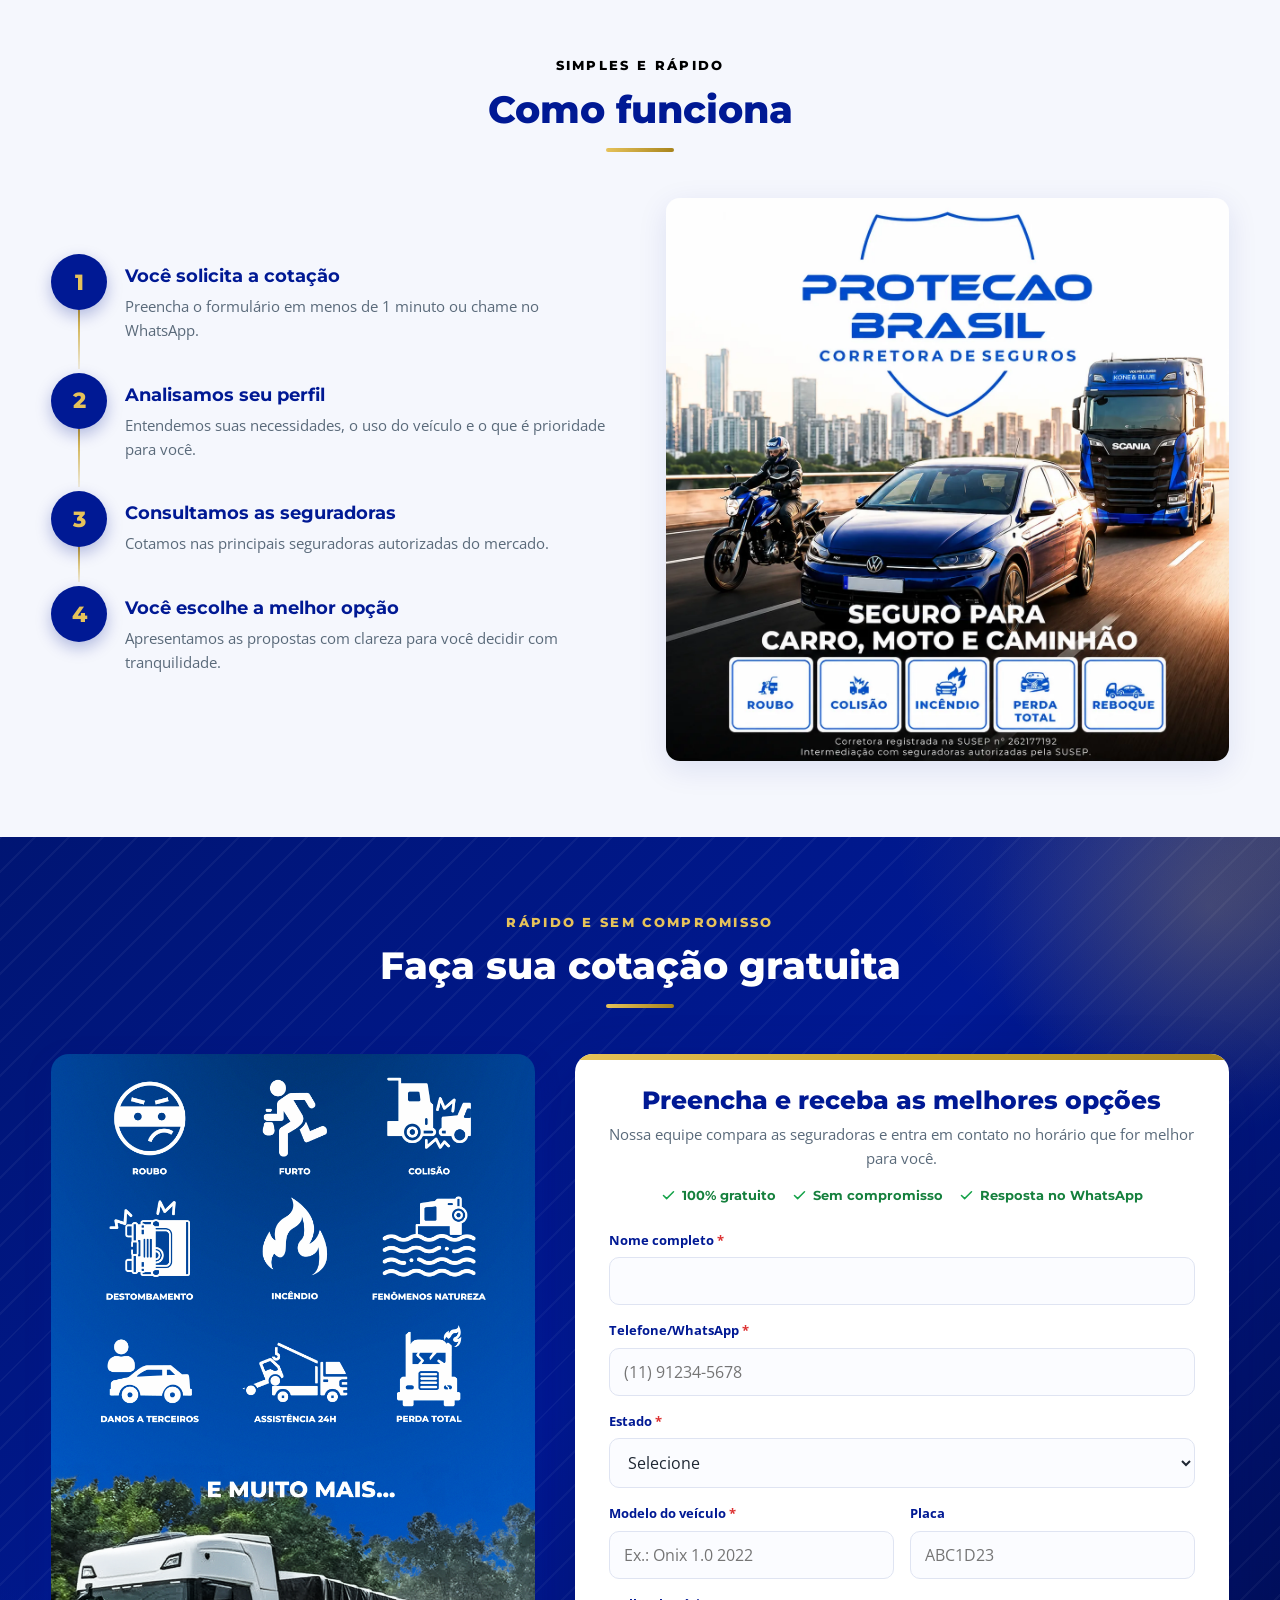
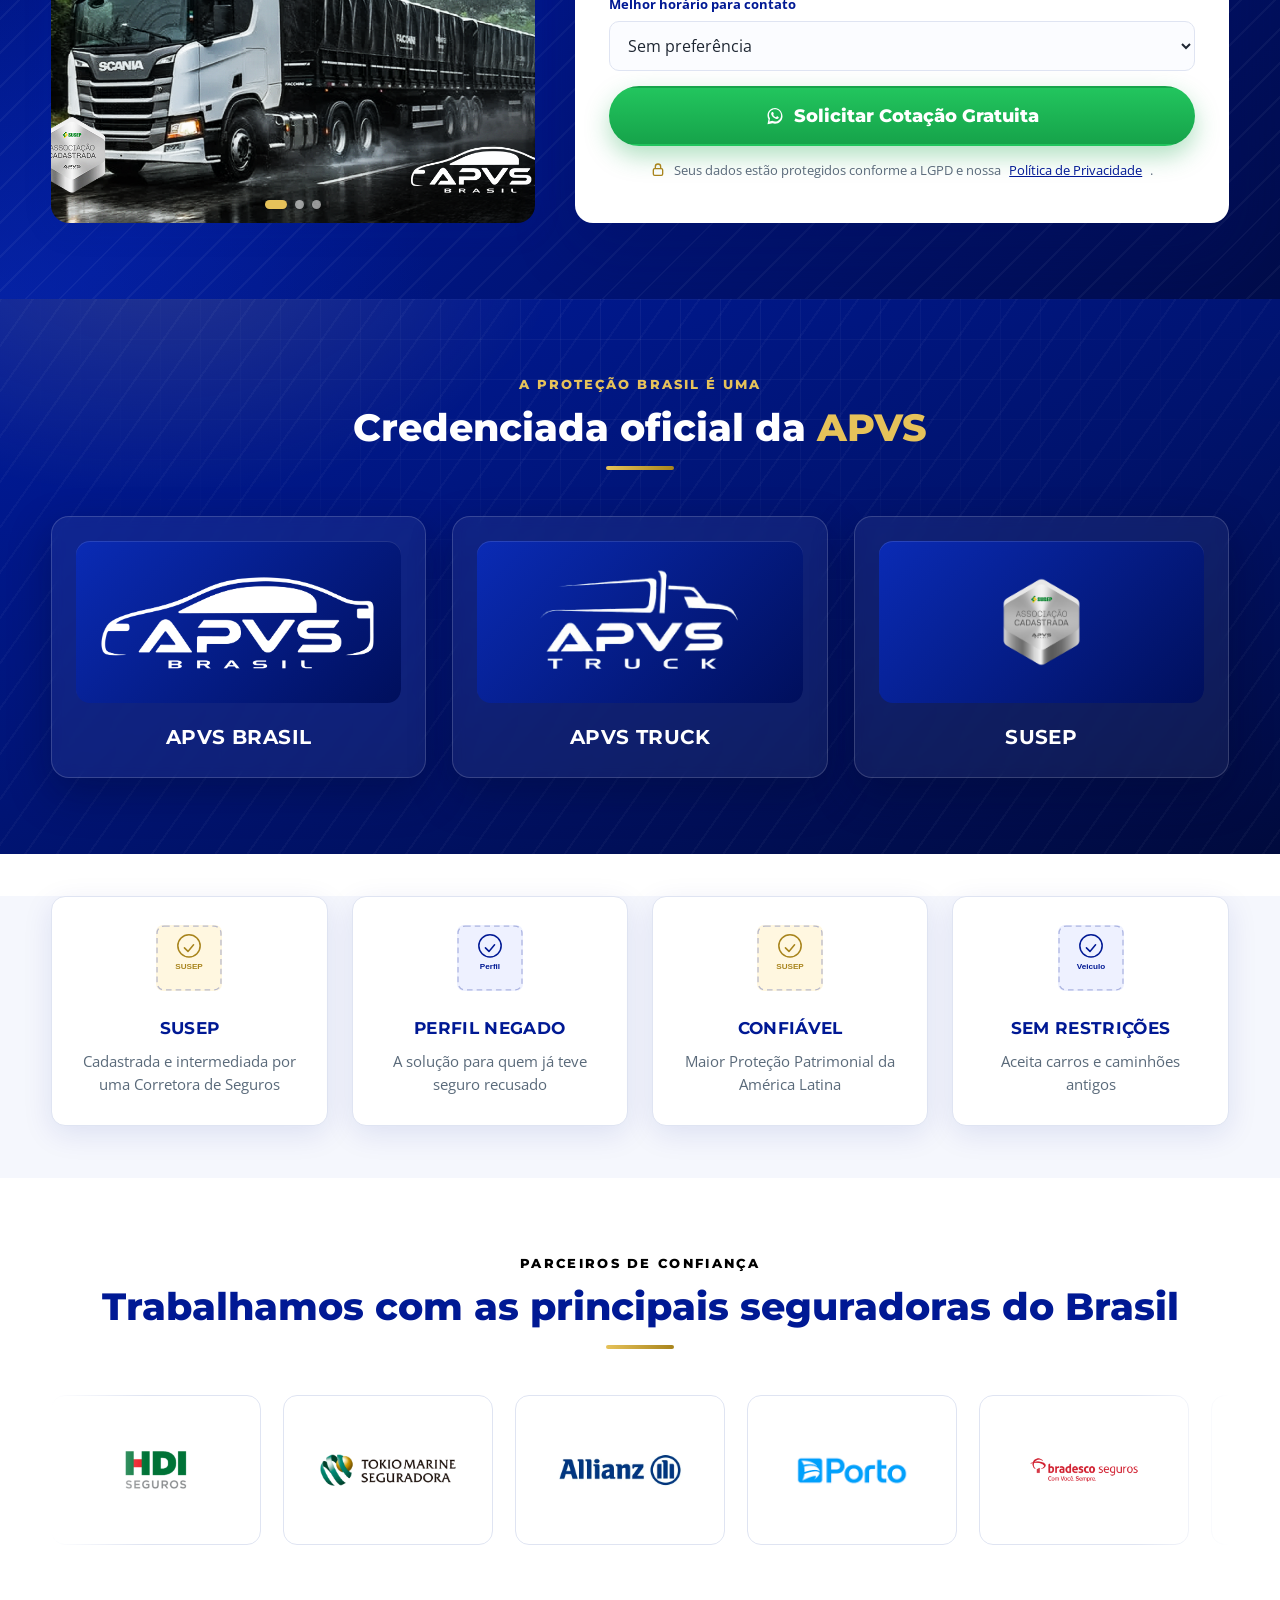
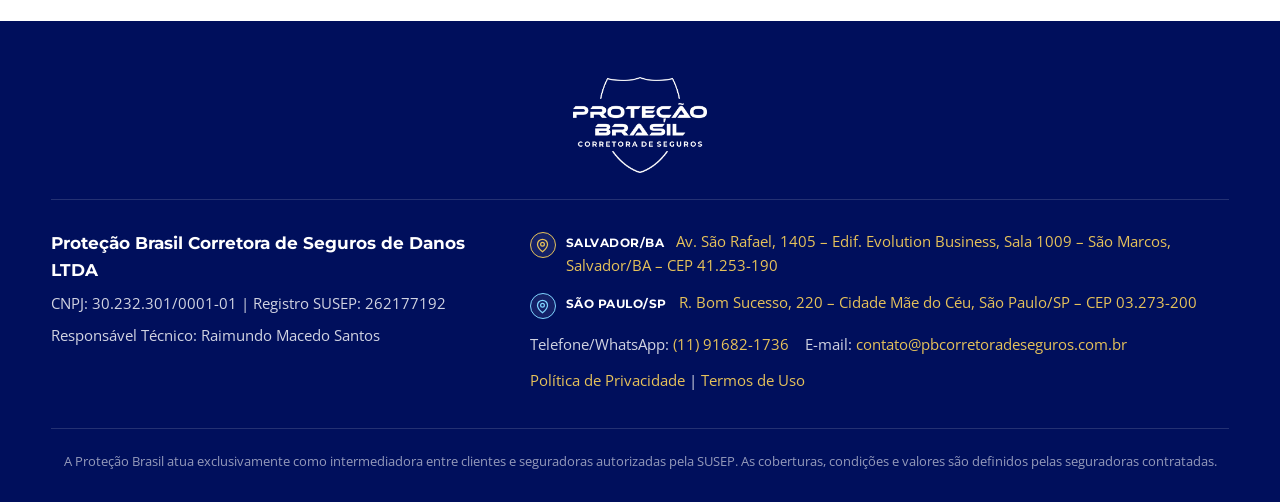
==== commit 92586c4a: "fix: update testimonial captions for improved clarity and attribution" ====
--- a/index.html
+++ b/index.html
@@ -152,17 +152,9 @@
               <span class="yt-play" aria-hidden="true"><svg viewBox="0 0 68 48"><path d="M66.5 7.7c-.8-2.9-2.5-5-5.4-5.8C56 0 34 0 34 0S12 0 6.9 1.9c-2.9.8-5 3-5.8 5.8C0 12.8 0 24 0 24s0 11.2 1.1 16.3c.8 2.9 2.5 5 5.4 5.8C11.6 48 34 48 34 48s22 0 27.1-1.9c2.9-.8 5-3 5.4-5.8C67.6 35.2 68 24 68 24s0-11.2-1.5-16.3z" fill="#ff0000"/><path d="M45 24 27 14v20z" fill="#fff"/></svg></span>
             </button>
           </div>
-          <figcaption class="depo-caption"><div class="stars" aria-label="5 estrelas">★★★★★</div><strong>"Vale a pena ser associado APVS Truck"</strong><span>Assis, Presidente da Bahia Sul</span></figcaption>
+          <figcaption class="depo-caption"><div class="stars" aria-label="5 estrelas">★★★★★</div><strong>"Vale a pena ser associado APVS Truck"</strong><span>Assis - Presidente da Bahia Sul</span></figcaption>
         </figure>
-        <figure class="depo-card">
-          <div class="depo-media">
-            <button type="button" class="yt-facade" data-yt-id="eCvdGExugsg" aria-label="Assistir depoimento de Toni Bento">
-              <img src="https://i.ytimg.com/vi/eCvdGExugsg/hqdefault.jpg" alt="" loading="lazy">
-              <span class="yt-play" aria-hidden="true"><svg viewBox="0 0 68 48"><path d="M66.5 7.7c-.8-2.9-2.5-5-5.4-5.8C56 0 34 0 34 0S12 0 6.9 1.9c-2.9.8-5 3-5.8 5.8C0 12.8 0 24 0 24s0 11.2 1.1 16.3c.8 2.9 2.5 5 5.4 5.8C11.6 48 34 48 34 48s22 0 27.1-1.9c2.9-.8 5-3 5.4-5.8C67.6 35.2 68 24 68 24s0-11.2-1.5-16.3z" fill="#ff0000"/><path d="M45 24 27 14v20z" fill="#fff"/></svg></span>
-            </button>
-          </div>
-          <figcaption class="depo-caption"><div class="stars" aria-label="5 estrelas">★★★★★</div><strong>"O caminhão dele pegou fogo, mas o suporte não faltou"</strong><span>Toni Bento, associado APVS Truck</span></figcaption>
-        </figure>
+     
         <figure class="depo-card">
           <div class="depo-media">
             <button type="button" class="yt-facade" data-yt-id="SrtXA3mn7zQ" aria-label="Assistir depoimento de cliente APVS Truck">
@@ -170,7 +162,7 @@
               <span class="yt-play" aria-hidden="true"><svg viewBox="0 0 68 48"><path d="M66.5 7.7c-.8-2.9-2.5-5-5.4-5.8C56 0 34 0 34 0S12 0 6.9 1.9c-2.9.8-5 3-5.8 5.8C0 12.8 0 24 0 24s0 11.2 1.1 16.3c.8 2.9 2.5 5 5.4 5.8C11.6 48 34 48 34 48s22 0 27.1-1.9c2.9-.8 5-3 5.4-5.8C67.6 35.2 68 24 68 24s0-11.2-1.5-16.3z" fill="#ff0000"/><path d="M45 24 27 14v20z" fill="#fff"/></svg></span>
             </button>
           </div>
-          <figcaption class="depo-caption"><div class="stars" aria-label="5 estrelas">★★★★★</div><strong>"Fui honrado a rigor, talvez até melhor que seguradora"</strong><span>Nogueira SAJ Bahia</span></figcaption>
+          <figcaption class="depo-caption"><div class="stars" aria-label="5 estrelas">★★★★★</div><strong>"Fui honrado a rigor, talvez até melhor que seguradora"</strong><span>Nogueira - SAJ Bahia</span></figcaption>
         </figure>
         <figure class="depo-card">
           <div class="depo-media">
@@ -179,8 +171,18 @@
               <span class="yt-play" aria-hidden="true"><svg viewBox="0 0 68 48"><path d="M66.5 7.7c-.8-2.9-2.5-5-5.4-5.8C56 0 34 0 34 0S12 0 6.9 1.9c-2.9.8-5 3-5.8 5.8C0 12.8 0 24 0 24s0 11.2 1.1 16.3c.8 2.9 2.5 5 5.4 5.8C11.6 48 34 48 34 48s22 0 27.1-1.9c2.9-.8 5-3 5.4-5.8C67.6 35.2 68 24 68 24s0-11.2-1.5-16.3z" fill="#ff0000"/><path d="M45 24 27 14v20z" fill="#fff"/></svg></span>
             </button>
           </div>
-          <figcaption class="depo-caption"><div class="stars" aria-label="5 estrelas">★★★★★</div><strong>"Em menos de 20 dias foi tudo resolvido"</strong><span>Cliente Proteção Brasil</span></figcaption>
+          <figcaption class="depo-caption"><div class="stars" aria-label="5 estrelas">★★★★★</div><strong>"Em menos de 20 dias foi tudo resolvido"</strong><span>Daniel - Frank Tur</span></figcaption>
         </figure>
+           <figure class="depo-card">
+          <div class="depo-media">
+            <button type="button" class="yt-facade" data-yt-id="eCvdGExugsg" aria-label="Assistir depoimento de Toni Bento">
+              <img src="https://i.ytimg.com/vi/eCvdGExugsg/hqdefault.jpg" alt="" loading="lazy">
+              <span class="yt-play" aria-hidden="true"><svg viewBox="0 0 68 48"><path d="M66.5 7.7c-.8-2.9-2.5-5-5.4-5.8C56 0 34 0 34 0S12 0 6.9 1.9c-2.9.8-5 3-5.8 5.8C0 12.8 0 24 0 24s0 11.2 1.1 16.3c.8 2.9 2.5 5 5.4 5.8C11.6 48 34 48 34 48s22 0 27.1-1.9c2.9-.8 5-3 5.4-5.8C67.6 35.2 68 24 68 24s0-11.2-1.5-16.3z" fill="#ff0000"/><path d="M45 24 27 14v20z" fill="#fff"/></svg></span>
+            </button>
+          </div>
+          <figcaption class="depo-caption"><div class="stars" aria-label="5 estrelas">★★★★★</div><strong>"O caminhão dele pegou fogo, mas o suporte não faltou"</strong><span>Toni Bento - Associado APVS Truck</span></figcaption>
+        </figure>
+
         <figure class="depo-card">
           <div class="depo-media">
             <button type="button" class="yt-facade" data-yt-id="cgFbOiUSev4" aria-label="Assistir depoimento de cliente APVS Truck">
@@ -188,7 +190,7 @@
               <span class="yt-play" aria-hidden="true"><svg viewBox="0 0 68 48"><path d="M66.5 7.7c-.8-2.9-2.5-5-5.4-5.8C56 0 34 0 34 0S12 0 6.9 1.9c-2.9.8-5 3-5.8 5.8C0 12.8 0 24 0 24s0 11.2 1.1 16.3c.8 2.9 2.5 5 5.4 5.8C11.6 48 34 48 34 48s22 0 27.1-1.9c2.9-.8 5-3 5.4-5.8C67.6 35.2 68 24 68 24s0-11.2-1.5-16.3z" fill="#ff0000"/><path d="M45 24 27 14v20z" fill="#fff"/></svg></span>
             </button>
           </div>
-          <figcaption class="depo-caption"><div class="stars" aria-label="5 estrelas">★★★★★</div><strong>"Do começo ao fim me deu todo suporte, desde que tinha apenas um caminhão..."</strong><span>Cliente Proteção Brasil</span></figcaption>
+          <figcaption class="depo-caption"><div class="stars" aria-label="5 estrelas">★★★★★</div><strong>"Do começo ao fim me deu todo suporte, desde que tinha apenas um caminhão..."</strong><span>Junior Cardoso - Associado APVS TRUCK</span></figcaption>
         </figure>
         <figure class="depo-card">
           <div class="depo-media">
@@ -197,7 +199,7 @@
               <span class="yt-play" aria-hidden="true"><svg viewBox="0 0 68 48"><path d="M66.5 7.7c-.8-2.9-2.5-5-5.4-5.8C56 0 34 0 34 0S12 0 6.9 1.9c-2.9.8-5 3-5.8 5.8C0 12.8 0 24 0 24s0 11.2 1.1 16.3c.8 2.9 2.5 5 5.4 5.8C11.6 48 34 48 34 48s22 0 27.1-1.9c2.9-.8 5-3 5.4-5.8C67.6 35.2 68 24 68 24s0-11.2-1.5-16.3z" fill="#ff0000"/><path d="M45 24 27 14v20z" fill="#fff"/></svg></span>
             </button>
           </div>
-          <figcaption class="depo-caption"><div class="stars" aria-label="5 estrelas">★★★★★</div><strong>"Mais um associado satisfeito com a proteção da APVS Truck"</strong><span>Cliente Proteção Brasil</span></figcaption>
+          <figcaption class="depo-caption"><div class="stars" aria-label="5 estrelas">★★★★★</div><strong>"Mais um associado satisfeito com a proteção da APVS Truck"</strong><span>Genivaldo Santos - Associado APVS TRUCK</span></figcaption>
         </figure>
       </div>
       <div class="depo-dots" role="tablist" aria-label="Navegar pelos depoimentos"></div>
--- a/css/style.css
+++ b/css/style.css
@@ -806,8 +806,8 @@
   .section { padding: 54px 0; }
   .nav-logo img { height: 90px; margin: -20px 0; }
   /* Hero ocupa a tela inteira no celular, sem cortar conteúdo */
-  .hero { min-height: 100svh; padding: 66px 0 18px; align-items: center; }
-  .hero-inner { gap: 4px; align-content: center; }
+  .hero { min-height: 100svh; padding: 96px 0 18px; align-items: center; }
+  .hero-inner { gap: 6px; align-content: center; }
   .hero-copy { padding-top: 0; }
   .hero h1 { font-size: 12vw; line-height: 0.9; margin-bottom: 6px; }  /* "Seguro Auto" grande */
   .hero h1 .sem-susto { font-size: 13.5vw; line-height: 0.95; display: inline-block; }  /* bem maior que as linhas de cima */
@@ -815,7 +815,7 @@
   .hero-lead { font-size: .9rem; line-height: 1.25; }
   .hero-cobertura { padding-top: 10px; font-size: .82rem; line-height: 1.2; justify-content: center; display: flex;}
   /* caminhão grande, mas com altura limitada para caber tudo na tela */
-  .hero-logo img { width: 100%; max-width: 100%; max-height: 36vh; object-fit: contain; }
+  .hero-logo img { width: 100%; max-width: 100%; max-height: 42vh; object-fit: contain; }
   .hero-scroll { display: none; }  /* libera espaço no rodapé do hero */
   .form-row { grid-template-columns: 1fr; gap: 0; }
   /* APVS em 3 colunas compactas no celular */
